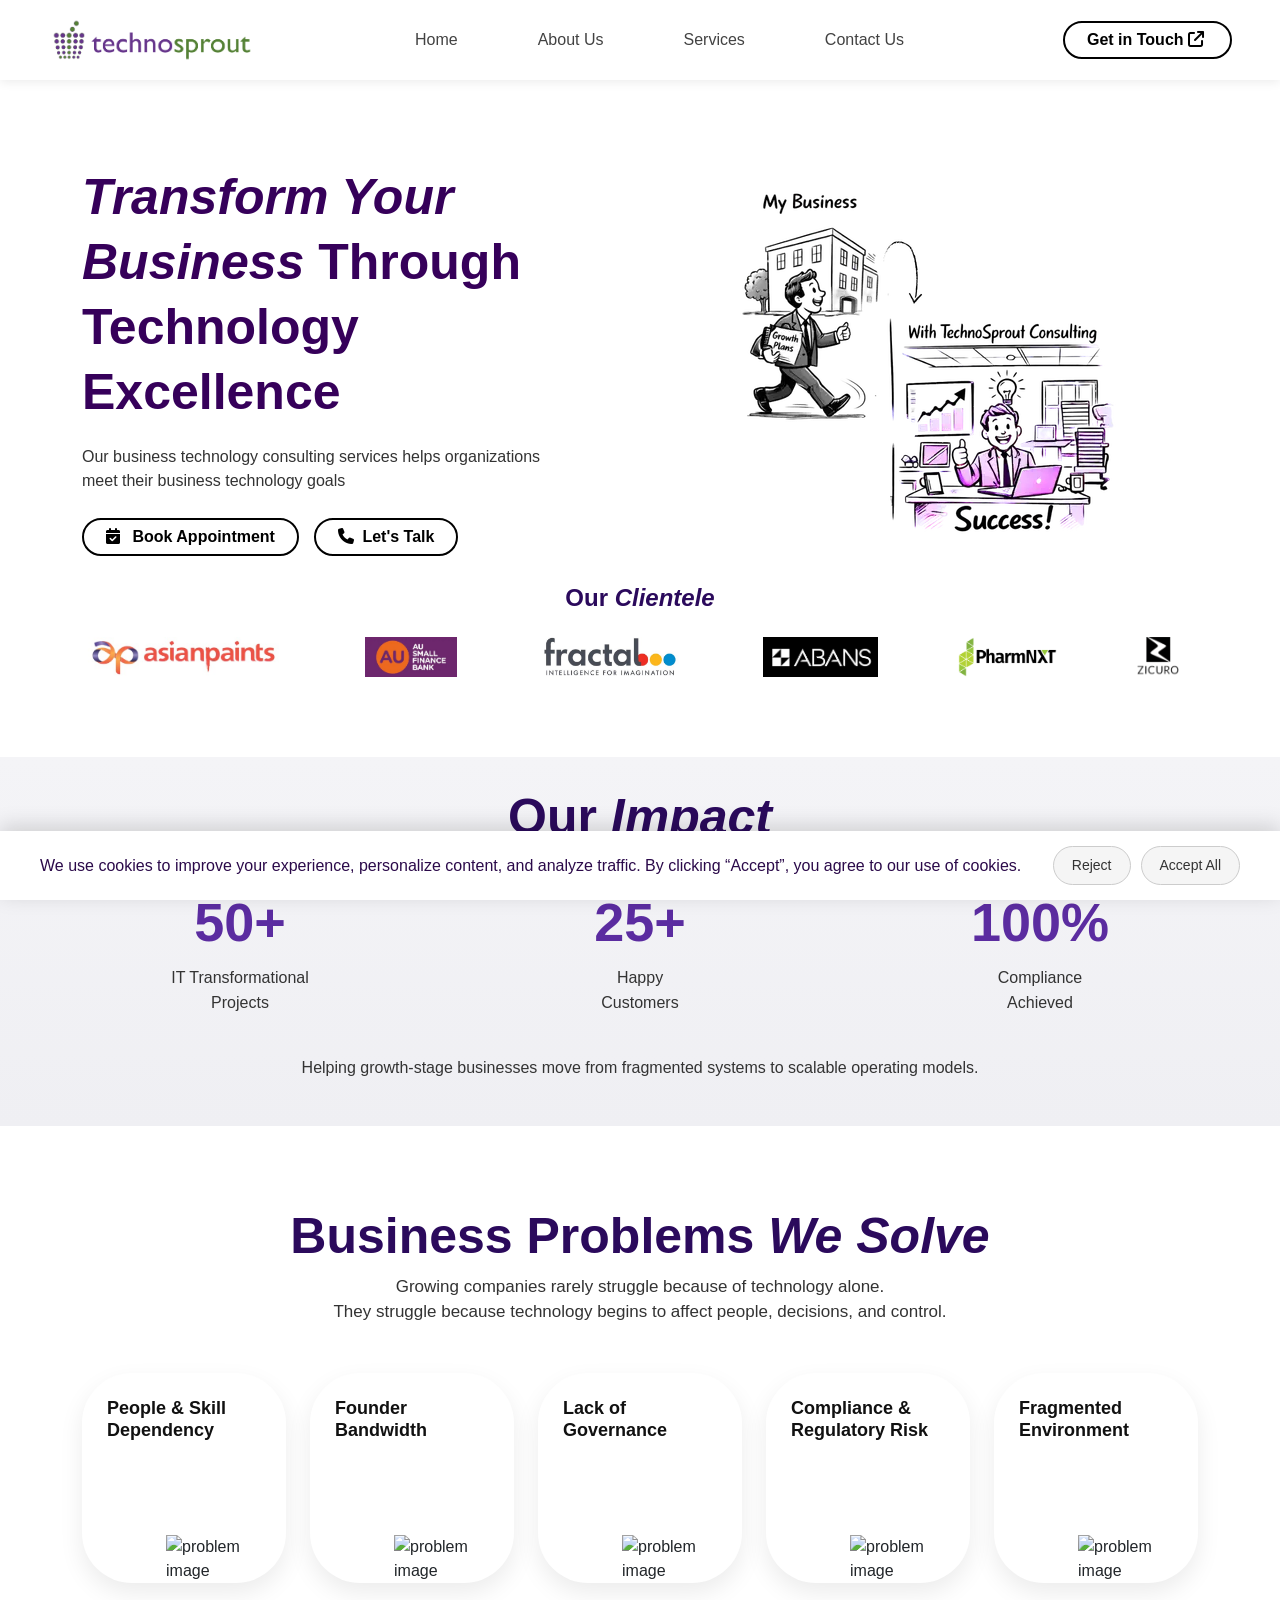
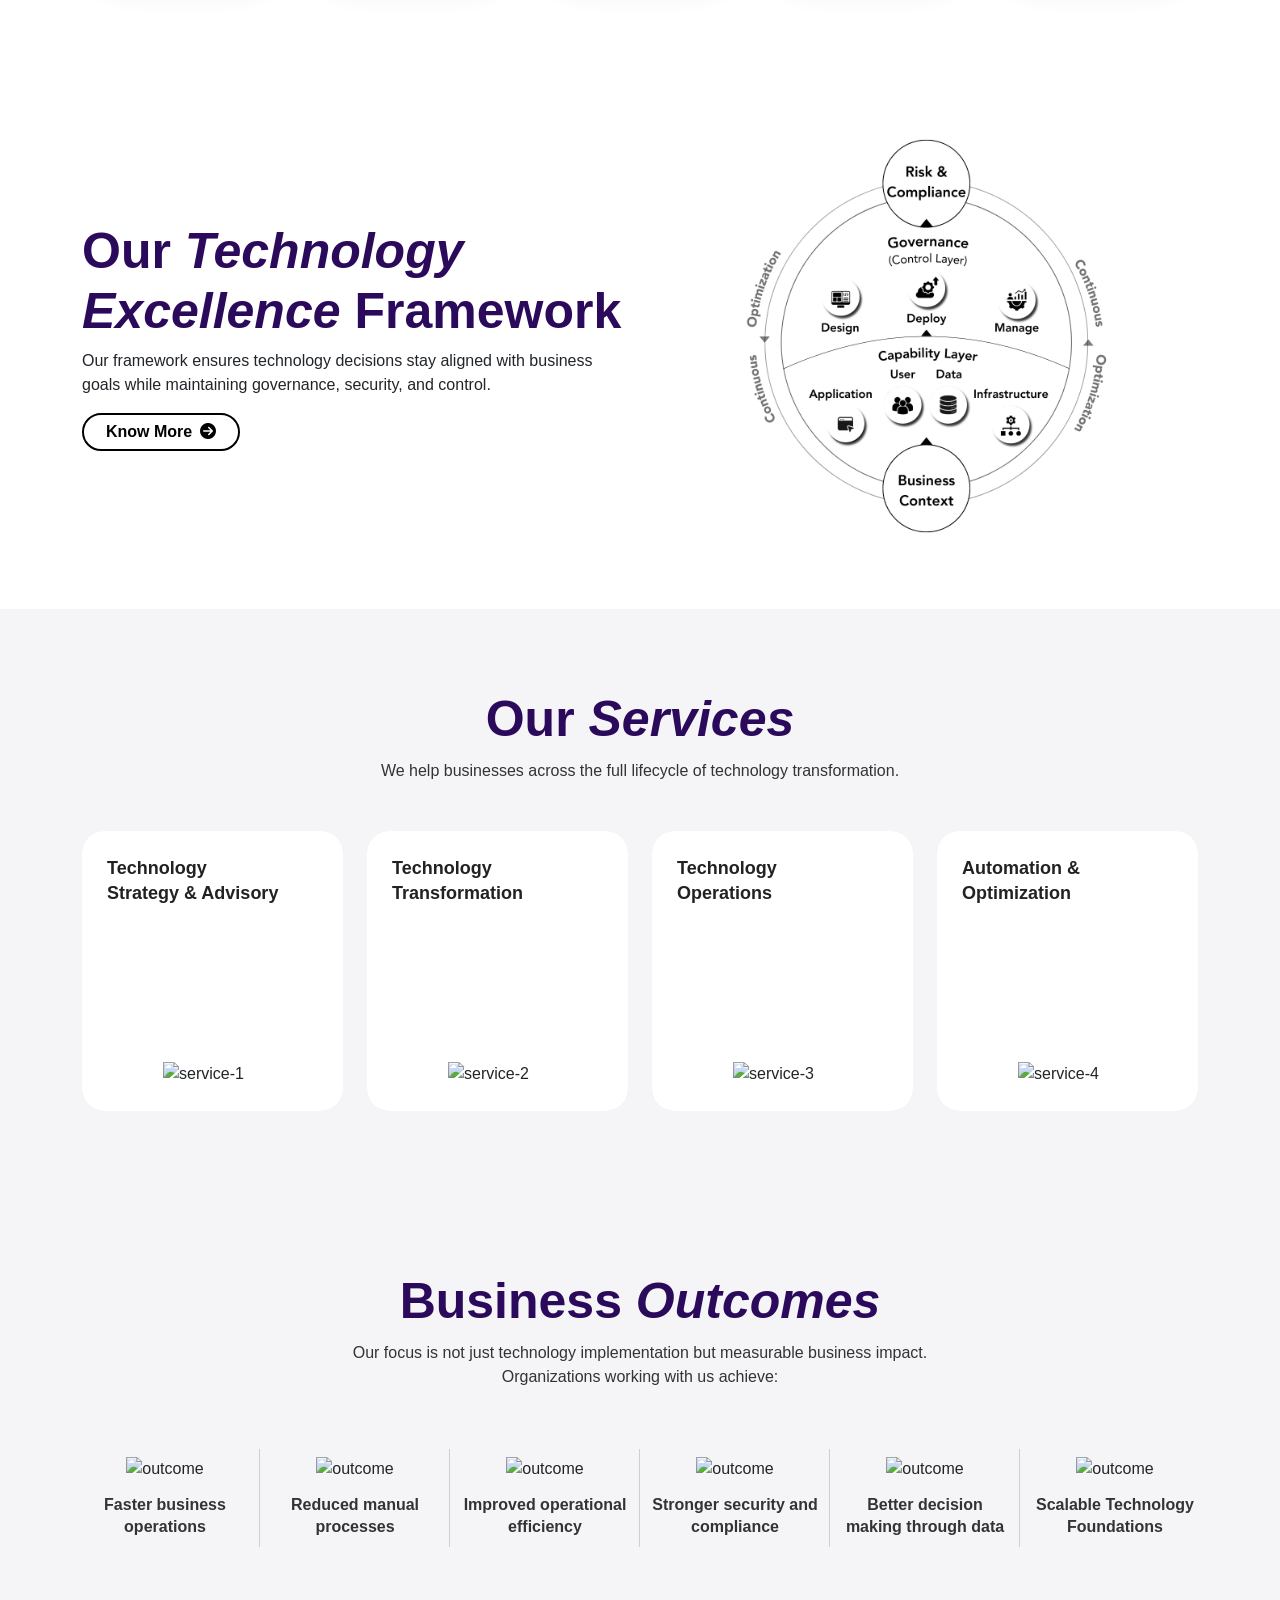
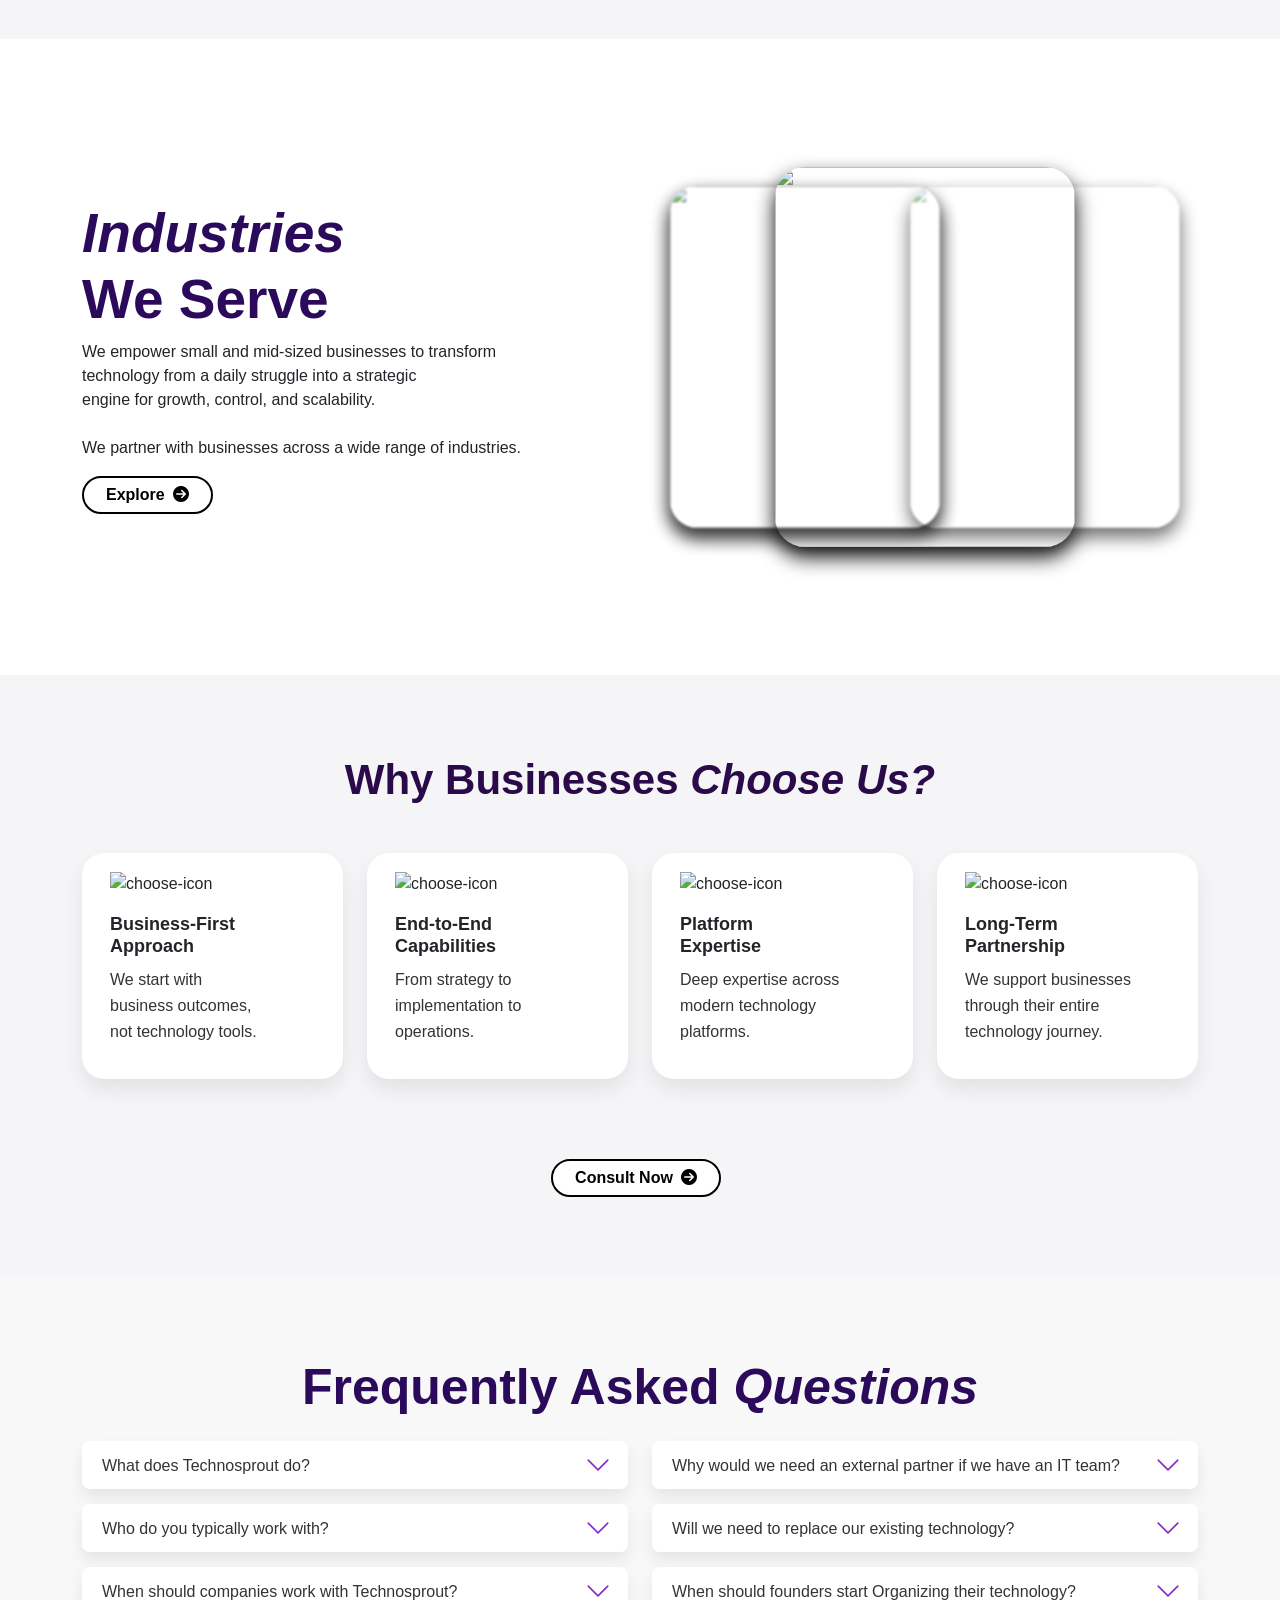
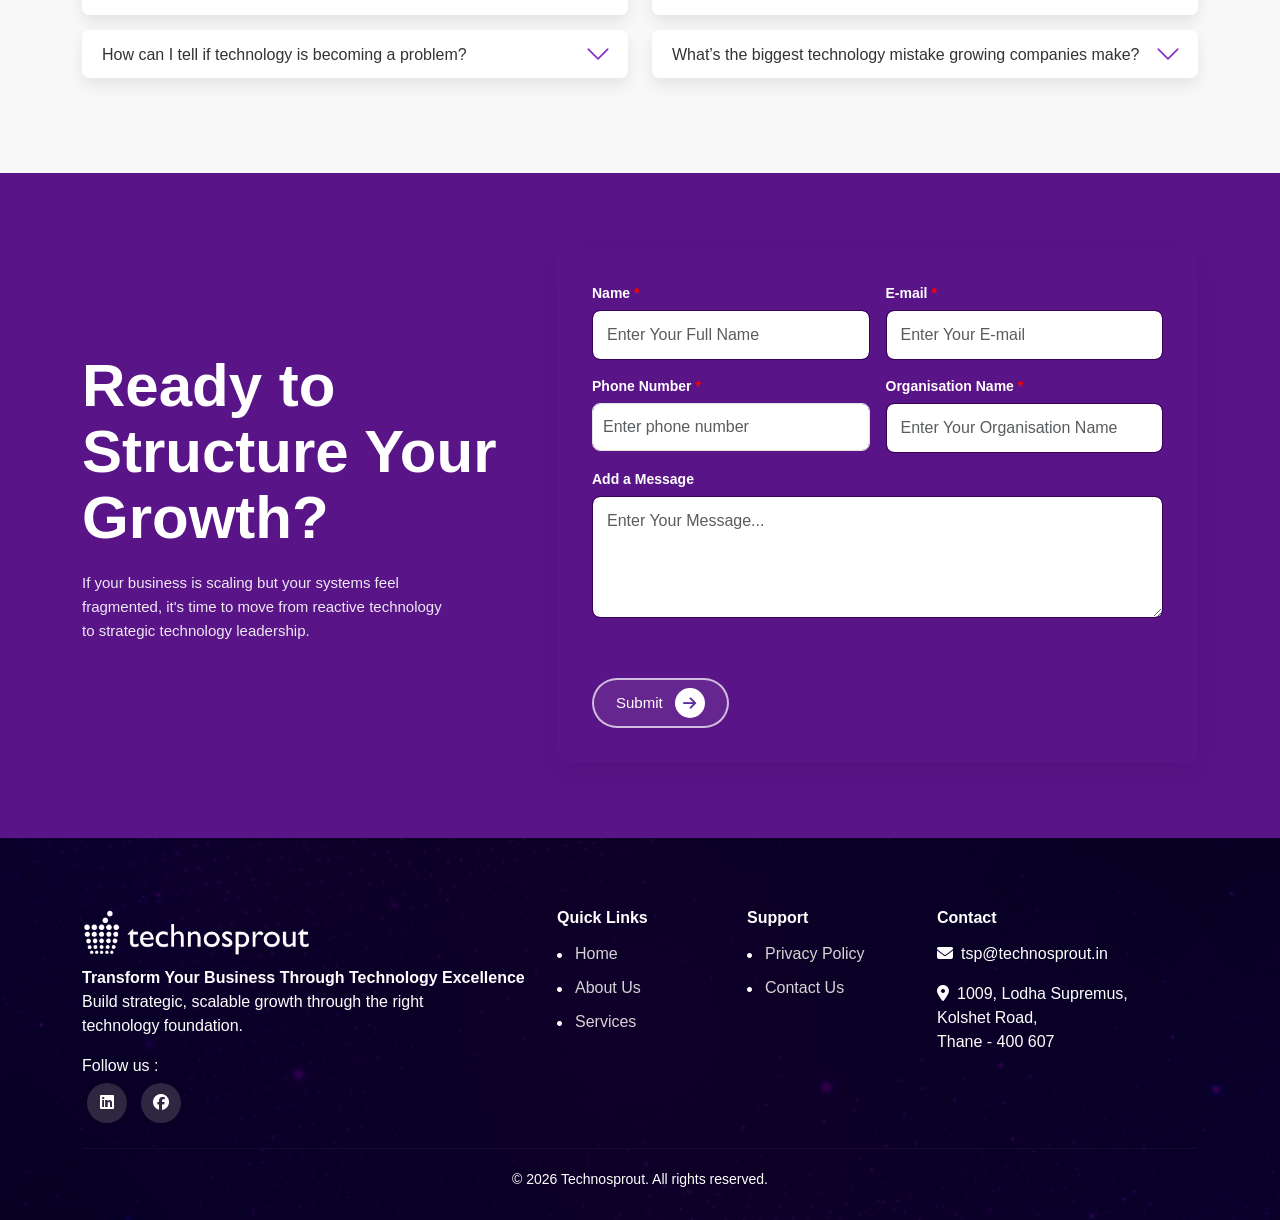
==== index.html @ 54417ca8 "d" ====
<!DOCTYPE html>
<html lang="en">

<head>

    <!-- Google tag (gtag.js) -->
    <script async src="https://www.googletagmanager.com/gtag/js?id=G-GJM404PWPZ"></script>
    <script>
        window.dataLayer = window.dataLayer || [];
        function gtag() { dataLayer.push(arguments); }
        gtag('js', new Date());

        gtag('config', 'G-GJM404PWPZ');
    </script>
    <meta charset="UTF-8">
    <meta name="viewport" content="width=device-width, initial-scale=1">

    <title>Technosprout Systems Pvt. Ltd. | Transforming Businesses with Strategic Technology & Governance</title>
    <meta name="description"
        content="Technosprout helps businesses transform through strategic technology consulting and IT governance frameworks, enabling smarter decisions and sustainable growth.">
    <script type="application/ld+json">
    {
      "@context": "https://schema.org",
      "@type": "Organization",
      "name": "Technosprout Systems Pvt. Ltd.",
      "url": "https://www.technosprout.in/",
      "logo": "https://www.technosprout.in/assets/logo-transparent.png",
      "description": "Technosprout helps businesses transform through strategic technology consulting and IT governance frameworks, enabling smarter decisions and sustainable growth.",
      "sameAs": [
        "https://www.facebook.com/technosproutspl",
        "https://www.linkedin.com/company/technosprout/"
      ]
    }
    </script>

    <link rel="shortcut icon" href="assets/favicon.png" type="image/x-icon">

    <!-- Bootstrap -->
    <link href="https://cdn.jsdelivr.net/npm/bootstrap@5.3.2/dist/css/bootstrap.min.css" rel="stylesheet">
    <link rel="stylesheet" href="https://cdn.jsdelivr.net/npm/bootstrap-icons@1.11.3/font/bootstrap-icons.css">
    <link rel="stylesheet" href="https://cdnjs.cloudflare.com/ajax/libs/font-awesome/6.5.0/css/all.min.css">
    <link href="https://fonts.cdnfonts.com/css/avenir" rel="stylesheet">
    <link rel="stylesheet" href="https://cdn.jsdelivr.net/npm/swiper@11/swiper-bundle.min.css" />
    <!-- Custom CSS -->
    <link rel="stylesheet" href="style.css">
    <link rel="stylesheet" href="https://cdn.jsdelivr.net/npm/intl-tel-input@19.5.6/build/css/intlTelInput.css">
    <link rel="canonical" href="https://www.technosprout.in/" />


</head>

<body>
    <!--<a href="tel:+9594415599" class="call-float">
            <i class="fa-solid fa-phone"></i>
        </a> -->

    <button id="scrollTopBtn">
        <i class="fa-solid fa-arrow-up"></i>
    </button>
    <!-- HEADER -->
    <header class="main-header">

        <nav class="navbar navbar-expand-lg">
            <div class="container-fluid px-lg-5 px-3 d-flex align-items-center justify-content-between">

                <!-- Left: Logo -->
                <a class="navbar-brand logo m-0" href="index.html">
                    <img src="assets/logo-transparent.png" alt="logo" class="logo-img">
                </a>

                <!-- Right Side (Mobile Controls) -->
                <div class="d-flex align-items-center gap-2">

                    <!-- Mobile Toggle -->
                    <button class="navbar-toggler p-1" type="button" data-bs-toggle="offcanvas"
                        data-bs-target="#mobileMenu">
                        <span class="navbar-toggler-icon"></span>
                    </button>

                </div>

                <!-- Desktop Menu -->
                <div class="collapse navbar-collapse">

                    <ul class="navbar-nav mx-auto">

                        <li class="nav-item">
                            <a class="nav-link" href="index.html">Home</a>
                        </li>

                        <li class="nav-item">
                            <a class="nav-link" href="about-us.html">About Us</a>
                        </li>

                        <!-- KEEP YOUR COMMENTED CODE AS IT IS -->

                        <li class="nav-item">
                            <a class="nav-link" href="services.html">Services</a>
                        </li>

                        <li class="nav-item">
                            <a class="nav-link" href="contact.html">Contact Us</a>
                        </li>

                    </ul>


                    <a class="btn btn-consult desktop-btn" href="contact.html">
                        Get in Touch <i class="fa-solid fa-arrow-up-right-from-square me-1"></i>
                    </a>

                </div>
            </div>
        </nav>

        


        <!-- MOBILE OFFCANVAS -->

        <div class="offcanvas offcanvas-end d-lg-none" tabindex="-1" id="mobileMenu">

            <div class="offcanvas-header">

                <a class="navbar-brand logo m-0" href="index.html">
                    <img src="assets/logo-transparent.png" alt="logo" class="logo-img">
                </a>

                <button type="button" class="btn-close" data-bs-dismiss="offcanvas"></button>

            </div>


            <div class="offcanvas-body">

                <ul class="mobile-menu">

                    <li>
                        <a href="index.html">Home</a>
                    </li>

                    <li>
                        <a href="about-us.html">About Us</a>
                    </li>

                    <!-- <li class="mobile-dropdown">

                        <button class="dropdown-btn">

                            <span class="menu-label">
                                Company
                                <i class="fa-solid fa-chevron-down arrow-icon"></i>
                            </span>

                        </button>

                        <ul class="dropdown-content">
                            <li><a href="about-us.html">About Us</a></li>
                            <li><a href="#">Careers</a></li>
                        </ul>

                    </li> -->

                    <li>
                        <a href="services.html">Services</a>
                    </li>

                    <!-- <li>
                        <a href="#">Capabilities</a>
                    </li> -->

                    <!-- <li>
                        <a href="#">Blogs</a>
                    </li> -->

                    <li>
                        <a href="contact.html">Contact</a>
                    </li>

                </ul>


                <div class="mobile-contact">

                    <p>
                        <strong>Address</strong><br>
                        1009, Lodha Supremus,<br>
                        Kolshet Road, Thane - 400 607
                    </p>

                    <p>
                        <strong>Email</strong><br>
                        <a href="mailto:tsp@technosprout.in" class="email-link">tsp@technosprout.in</a>
                    </p>

                    <!-- <p>
                        <strong>Phone</strong><br>
                        <a href="tel:+919594415599">+91 95944 15599</a>
                    </p> -->

                    <p>
                        <strong>Follow Us:</strong><br>

                    <div class="mobile-icon">
                        <a href="https://www.linkedin.com/company/technosprout/" target="_blank" class="linkedin">
                            <i class="fa-brands fa-linkedin"></i>
                        </a>

                        <a href="https://www.facebook.com/technosproutspl" target="_blank" class="facebook">
                            <i class="fa-brands fa-facebook"></i>
                        </a>
                    </div>
                    </p>



                </div>

            </div>

        </div>

    </header>

    <script>

        document.querySelectorAll(".dropdown-btn").forEach(button => {

            button.addEventListener("click", function () {

                const dropdown = this.nextElementSibling;

                dropdown.classList.toggle("show");

                this.classList.toggle("active");

            });

        });

    </script>




    <!-- HERO -->
    <section class="hero-section py-5">
        <div class="container">

            <div class="row align-items-center">

                <!-- LEFT CONTENT -->
                <div class="col-lg-6 col-md-12 hero-left">

                    <h1 class="hero-title">
                        <span><i> Transform Your <br>
                                Business</i> </span> Through<br>
                        Technology Excellence</i>
                    </h1>


                    <p class="hero-desc">
                        Our business technology consulting services helps
                        organizations meet their business technology goals
                    </p>

                    <div class="hero-buttons">

                        <button id="openMeetingBtn" class="btn btn-consult">
                            <i class="fa-solid fa-calendar-check me-2"></i> Book Appointment
                        </button>

                        <!-- POPUP -->
                        <div id="meetingPopup" class="popup-overlay">

                            <div class="popup-card">

                                <!-- CLOSE -->
                                <span class="popup-close" id="closeMeetingPopup">&times;</span>

                                <div class="popup-flex">

                                    <!-- LEFT -->
                                    <div class="popup-left">
                                        <h2>Let's Connect</h2>
                                        </br>
                                        <p style="font-size: 18px;">We help you grow faster with smart solutions.</p>
                                    </div>

                                    <!-- RIGHT -->
                                    <div class="popup-right">

                                        <form id="popupForm">

                                            <div class="row">

                                                <div class="form-group col-md-6 mb-3">
                                                    <input type="text" name="firstname"
                                                        placeholder="Enter Your Full Name *" class="form-control">
                                                    <small class="error-msg"></small>
                                                </div>

                                                <div class="form-group col-md-6 mb-3">
                                                    <input type="email" name="email" placeholder="Email *"
                                                        class="form-control">
                                                    <small class="error-msg"></small>
                                                </div>

                                                <div class="form-group col-md-6 mb-3">
                                                    <input type="tel" name="phone" placeholder="Phone *"
                                                        class="form-control">
                                                    <small class="error-msg"></small>
                                                </div>

                                                <div class="form-group col-md-6 mb-3">
                                                    <input type="text" name="company" placeholder="Organisation Name *"
                                                        class="form-control">
                                                    <small class="error-msg"></small>
                                                </div>

                                                <div class="form-group col-12">
                                                    <textarea name="message" placeholder="Message"
                                                        class="form-control"></textarea>
                                                    <small class="error-msg"></small>
                                                </div>

                                                <div class="col-12 d-flex justify-content-center">
                                                    <div class="g-recaptcha"
                                                        data-sitekey="6Lfu3J0sAAAAAKiT70YdGDKPXOURJGjA1WDty2-y"></div>
                                                    <div class="form-error" id="captchaError" style="display:none;">
                                                        Please verify captcha
                                                    </div>
                                                </div>

                                                <div class="col-12 mt-3">
                                                    <button type="submit" class="btn btn-consult w-40"
                                                        style="display:block; margin:0 auto; text-align:center;">

                                                        Submit
                                                        <span class="service-icon ms-2">
                                                            <i class="fa-solid fa-circle-arrow-right"></i>
                                                        </span>

                                                    </button>
                                                </div>

                                            </div>

                                        </form>

                                        <script>
                                            document.getElementById("contactForm").addEventListener("submit", function (e) {

                                                let captcha = grecaptcha.getResponse();

                                                if (captcha.length === 0) {
                                                    e.preventDefault();
                                                    document.getElementById("captchaError").style.display = "block";
                                                }
                                            });
                                        </script>

                                    </div>

                                </div>

                            </div>

                        </div>

                        <style>
                            .error-msg {
                                color: red;
                                font-size: 12px;
                                display: block;
                                margin-top: 5px;
                            }

                            input.error,
                            textarea.error {
                                border-color: red;
                            }

                            .popup-overlay {
                                position: fixed;
                                top: 0;
                                left: 0;
                                width: 100%;
                                height: 100%;
                                background: rgba(0, 0, 0, 0.6);
                                display: none;
                                align-items: center;
                                justify-content: center;
                                z-index: 9999;
                            }

                            .popup-card {
                                width: 90%;
                                max-width: 900px;
                                background: #fff;
                                border-radius: 16px;
                                overflow: hidden;
                                display: flex;
                                position: relative;
                                animation: popupFade 0.3s ease;
                            }

                            @keyframes popupFade {
                                from {
                                    transform: scale(0.9);
                                    opacity: 0;
                                }

                                to {
                                    transform: scale(1);
                                    opacity: 1;
                                }
                            }

                            .popup-close {
                                position: absolute;
                                top: 10px;
                                right: 15px;
                                font-size: 22px;
                                cursor: pointer;
                                color: #ddd;
                                transition: all 0.3s ease;
                            }

                            .popup-close:hover {
                                color: #ff4d4d;
                                /* change to your preferred color */
                                transform: scale(1.2);
                                /* optional zoom effect */
                            }

                            .popup-flex {
                                display: flex;
                                width: 100%;
                            }

                            /* LEFT */
                            .popup-left {
                                width: 40%;
                                background: linear-gradient(135deg, #591486, #200e42);
                                color: #fff;
                                padding: 40px;
                            }

                            .popup-left h2 {
                                font-size: 60px;
                                margin-bottom: 10px;
                                font-weight: 800;
                            }

                            /* RIGHT */
                            .popup-right {
                                width: auto;
                                padding: 60px;
                            }

                            .form-group {
                                margin-bottom: 15px;
                            }

                            .form-group input,
                            .form-group textarea {
                                width: 100%;
                                padding: 12px !important;
                                border: 1px solid #ddd;
                                border-radius: 8px;
                                outline: none;
                            }

                            .form-group input:focus,
                            .form-group textarea:focus {
                                border-color: #0d6efd;
                            }

                            .submit-btn {
                                width: auto;
                                padding: 12px;
                                border: none;
                                background: #0d6efd;
                                color: #fff;
                                border-radius: 8px;
                                font-weight: 600;
                            }

                            /* MOBILE */
                            @media(max-width:768px) {
                                .popup-flex {
                                    flex-direction: column;
                                }

                                .popup-left,
                                .popup-right {
                                    width: 100%;
                                }
                            }

                            @media(max-width: 768px) {
                                .popup-overlay {
                                    padding: 10px;
                                    /* Prevents card from touching screen edges */
                                    align-items: flex-start;
                                    /* Better for long forms to allow scrolling */
                                    overflow-y: auto;
                                }

                                .popup-card {
                                    flex-direction: column;
                                    width: 100%;
                                    max-height: 95vh;
                                    /* Prevents card from being taller than screen */
                                    overflow-y: auto;
                                    /* Allows the form itself to scroll if needed */
                                }

                                .popup-flex {
                                    flex-direction: column;
                                }

                                .popup-left {
                                    width: 100%;
                                    padding: 30px 20px;
                                    text-align: center;
                                }

                                .popup-left h2 {
                                    font-size: 28px;
                                    /* Smaller font for mobile */
                                }

                                .popup-right {
                                    width: 100%;
                                    padding: 20px;
                                }

                                /* Adjust button width for mobile */
                                .popup-right .btn-consult {
                                    width: 100% !important;
                                }
                            }
                        </style>

                        <script>
                            const popup = document.getElementById("meetingPopup");

                            /* OPEN POPUP */
                            document.getElementById("openMeetingBtn").onclick = () => {
                                popup.style.display = "flex";
                                document.body.style.overflow = "hidden"; // ✅ disable scroll
                            };

                            /* CLOSE POPUP (X BUTTON) */
                            document.getElementById("closeMeetingPopup").onclick = () => {
                                closePopup();
                            };

                            /* CLOSE ON OUTSIDE CLICK */
                            window.onclick = (e) => {
                                if (e.target === popup) {
                                    closePopup();
                                }
                            };

                            /* COMMON CLOSE FUNCTION */
                            function closePopup() {
                                popup.style.display = "none";
                                document.body.style.overflow = ""; // ✅ restore scroll
                            }

                            /* VALIDATION FUNCTION */
                            function validatePopupForm(form) {

                                let isValid = true;
                                const emailPattern = /^[^\s@]+@[^\s@]+\.[^\s@]+$/;

                                const fields = form.querySelectorAll("input, textarea");

                                fields.forEach(field => {
                                    const errorEl = field.nextElementSibling;
                                    field.classList.remove("error");
                                    errorEl.textContent = "";
                                });

                                // Name
                                if (!form.firstname.value.trim()) {
                                    showError(form.firstname, "Enter your full name");
                                    isValid = false;
                                }

                                // Email
                                if (!emailPattern.test(form.email.value.trim())) {
                                    showError(form.email, "Enter valid email");
                                    isValid = false;
                                }

                                // Phone
                                if (!form.phone.value.trim()) {
                                    showError(form.phone, "Enter phone number");
                                    isValid = false;
                                }

                                // Company
                                if (!form.company.value.trim()) {
                                    showError(form.company, "Enter company name");
                                    isValid = false;
                                }

                                return isValid;
                            }

                            /* SHOW ERROR */
                            function showError(input, message) {
                                input.classList.add("error");
                                input.nextElementSibling.textContent = message;
                            }

                            /* SUBMIT */
                            document.getElementById("popupForm").addEventListener("submit", function (e) {

                                e.preventDefault();
                                const form = this;

                                if (!validatePopupForm(form)) return;

                                const data = {
                                    submittedAt: Date.now(),
                                    fields: [
                                        { name: "firstname", value: form.firstname.value },
                                        { name: "email", value: form.email.value },
                                        { name: "phone", value: form.phone.value },
                                        { name: "company", value: form.company.value },
                                        { name: "message", value: form.message.value }
                                    ],
                                    context: {
                                        pageUri: window.location.href,
                                        pageName: document.title
                                    }
                                };

                                fetch("https://api.hsforms.com/submissions/v3/integration/submit/8043110/d5a0a680-72fb-4ba3-a9f3-f274216f0f2d", {
                                    method: "POST",
                                    headers: { "Content-Type": "application/json" },
                                    body: JSON.stringify(data)
                                })
                                    .then(res => res.json())
                                    .then(response => {
                                        if (response.status === "error") {
                                            alert("Submission failed");
                                        } else {
                                            form.reset();
                                            closePopup(); // ✅ use same function
                                            window.location.href = "thankyou.html";
                                        }
                                    })
                                    .catch(() => alert("Submission failed"));

                            });
                        </script>

                        <a href="contact.html" class="btn btn-consult">
                            <i class="fa-solid fa-phone me-1"></i> Let's Talk
                        </a>

                    </div>

                </div>


                <!-- RIGHT IMAGE -->
                <div class="col-lg-6 col-md-12 text-center mt-4 mt-lg-0">

                    <img src="assets/banner.webp" class="img-fluid hero-image">

                </div>

            </div>


            <!-- <hr class="line"> -->


            <!-- COMPANY LOGO SLIDER -->

            <div class="logo-slider">
                <h4 class="approach-title text-center mb-4 fs-4 mt-4">Our <span>Clientele</span></h4>
                <div class="logo-track">

                    <img src="assets/clients/asian-paints.jpg">
                    <img src="assets/clients/au-small-finance.jpg">
                    <img src="assets/clients/frractal-logo.jpg">
                    <img src="assets/clients/abans.jpg">
                    <img src="assets/clients/pharmnxt.png">
                    <img src="assets/clients/zicuro.png">


                    <!-- duplicate for smooth loop -->

                    <img src="assets/clients/asian-paints.jpg">
                    <img src="assets/clients/au-small-finance.jpg">
                    <img src="assets/clients/frractal-logo.jpg">
                    <img src="assets/clients/abans.jpg">
                    <img src="assets/clients/pharmnxt.png">
                    <img src="assets/clients/zicuro.png">


                </div>

            </div>

        </div>
    </section>


    <!-- Our Impact -->
    <section class="impact-section">

        <h2 class="approach-title mb-5">
            Our <span>Impact</span>
        </h2>

        <div class="impact-stats">

            <div class="impact-item">
                <h3 class="counter animate-counter" data-start="0" data-target="50" data-symbol="+">
                    0<span>+</span>
                </h3>
                <p>IT Transformational<br>Projects</p>
            </div>

            <div class="impact-item">
                <h3 class="counter animate-counter" data-start="0" data-target="25" data-symbol="+">
                    0<span>+</span>
                </h3>
                <p>Happy<br>Customers</p>
            </div>

            <div class="impact-item">
                <h3 class="counter animate-counter" data-start="0" data-target="100" data-symbol="%">
                    0<span style="font-size: 10px;">%</span>
                </h3>
                <p>Compliance<br>Achieved</p>
            </div>

        </div>

        <div class="impact-text text-center">
            <p>
                Helping growth-stage businesses move from
                fragmented systems to scalable operating models.
            </p>
        </div>

    </section>
    <!-- business problems section -->
    <section class="problems-section py-5">
        <div class="container">

            <!-- Title -->
            <div class="text-center mb-5">
                <h2 class="approach-title">
                    Business Problems <span>We Solve</span>
                </h2>
                <p class="problems-subtitle">
                    Growing companies rarely struggle because of technology alone.<br>
                    They struggle because technology begins to affect people, decisions, and control.
                </p>
            </div>

            <!-- Cards -->
            <div class="row justify-content-center g-4">

                <div class="col-lg col-md-4 col-6">
                    <div class="problem-card">
                        <h5>People & Skill<br>Dependency</h5>
                        <img src="assets/problem-1.png" class="problem-img img-fluid" alt="problem image">
                    </div>
                </div>

                <div class="col-lg col-md-4 col-6">
                    <div class="problem-card">
                        <h5>Founder<br>Bandwidth</h5>
                        <img src="assets/problem-2.png" class="problem-img img-fluid" alt="problem image">
                    </div>
                </div>

                <div class="col-lg col-md-4 col-6">
                    <div class="problem-card">
                        <h5>Lack of<br>Governance</h5>
                        <img src="assets/problem-3.png" class="problem-img img-fluid" alt="problem image">
                    </div>
                </div>

                <div class="col-lg col-md-4 col-6">
                    <div class="problem-card">
                        <h5>Compliance &<br>Regulatory Risk</h5>
                        <img src="assets/problem-4.png" class="problem-img img-fluid" alt="problem image">
                    </div>
                </div>

                <div class="col-lg col-md-4 col-6 last-card">
                    <div class="problem-card">
                        <h5 class="last-card-title">Fragmented Environment</h5>
                        <img src="assets/problem-5.png" class="problem-img last-card-img img-fluid" alt="problem image">
                    </div>
                </div>

            </div>

        </div>
    </section>


    <section class="approach-section">
        <div class="container">

            <div class="row align-items-center">

                <!-- LEFT CONTENT -->
                <div class="col-lg-6 content-side">

                    <h2 class="approach-title">
                        Our <span>Technology <br>Excellence</span> Framework
                    </h2>

                    <p class="approach-desc">
                        Our framework ensures technology decisions stay aligned with business goals while maintaining
                        governance, security, and control.
                    </p>

                    <a href="services.html" class="btn-consult d-inline-flex align-items-center me-2">
                        Know More
                        <span class="service-icon ms-2"> <i class="fa-solid fa-circle-arrow-right"></i>
                        </span>
                    </a>

                </div>


                <!-- RIGHT ORBIT -->
                <div class="col-lg-6 text-center">
                    <div class="framework-image">
                        <img src="assets/img.png" class="img-fluid" alt="framework">
                    </div>

                </div>

            </div>
        </div>
    </section>



    <!-- our services section -->
    <section class="services-section py-5">
        <div class="container">

            <!-- Title -->
            <div class="text-center mb-5">
                <h2 class="approach-title">
                    Our <span>Services</span>
                </h2>
                <p class="services-subtitle">
                    We help businesses across the full lifecycle of technology transformation.
                </p>
            </div>

            <div class="row g-4 justify-content-center">

                <!-- Card 1 -->
                <div class="col-6 col-md-6 col-lg-3">
                    <div class="service-card-box">

                        <div class="service-card-default">
                            <h5>Technology <br> Strategy & Advisory</h5>
                            <img src="assets/service-1.png" alt="service-1">
                        </div>

                        <div class="service-card-hover" style="justify-content: center;">
                            <p>Designing and implementing modern technology platforms.</p>
                            <!-- <a href="services.html" class="service-btn">
                                Know More
                                <span class="service-icon">
                                    <i class="fa-solid fa-arrow-right"></i>
                                </span>
                            </a> -->
                        </div>

                    </div>
                </div>

                <!-- Card 2 -->
                <div class="col-6 col-md-6 col-lg-3">
                    <div class="service-card-box">

                        <div class="service-card-default">
                            <h5>Technology <br> Transformation</h5>
                            </br>
                            <img src="assets/service-2.png" alt="service-2">
                        </div>

                        <div class="service-card-hover" style="justify-content: center;">
                            <p>Deploy scalable platforms that power modern business.</p>
                            <!-- <a href="services.html" class="service-btn">
                                Know More
                                <span class="service-icon">
                                    <i class="fa-solid fa-arrow-right"></i>
                                </span>
                            </a> -->
                        </div>

                    </div>
                </div>

                <!-- Card 3 -->
                <div class="col-6 col-md-6 col-lg-3">
                    <div class="service-card-box">

                        <div class="service-card-default">
                            <h5>Technology <br> Operations</h5>
                            </br>
                            <img src="assets/service-3.png" alt="service-3">
                        </div>

                        <div class="service-card-hover" style="justify-content: center;">
                            <p>Operate and optimize systems for reliability and growth.</p>
                            <!-- <a href="services.html" class="service-btn">
                                Know More
                                <span class="service-icon">
                                    <i class="fa-solid fa-arrow-right"></i>
                                </span>
                            </a> -->
                        </div>

                    </div>
                </div>

                <!-- Card 4 -->
                <div class="col-6 col-md-6 col-lg-3">
                    <div class="service-card-box">

                        <div class="service-card-default">
                            <h5>Automation & <br> Optimization</h5>
                            </br>
                            <img src="assets/service-4.png" alt="service-4">
                        </div>

                        <div class="service-card-hover" style="justify-content: center;">
                            <p>Automate workflows and improve operational efficiency.</p>
                            <!-- <a href="services.html" class="service-btn">
                                Know More
                                <span class="service-icon">
                                    <i class="fa-solid fa-arrow-right"></i>
                                </span>
                            </a> -->
                        </div>

                    </div>
                </div>

            </div>
        </div>
    </section>


    <!-- business outcomes section -->
    <section class="benefits-section py-5">
        <div class="container">
            <!-- <div class="col-lg-7">

                <h2 class="approach-title">
                    Business <span>Outcomes</span> </br>
                    We Deliver
                </h2>

                <p class="approach-desc">
                    Our focus is not just technology implementation
                    but measurable business impact.
                    Organizations working with us achieve:
                </p>
            </div> -->

            <div class="text-center">
                <h2 class="approach-title">
                    Business <span>Outcomes</span> </br>

                </h2>
                <p class="services-subtitle">
                    Our focus is not just technology implementation
                    but measurable business impact. </br>
                    Organizations working with us achieve:
                </p>
            </div>



            <div class="row benefits-row text-center mt-4 g-4">

                <!-- Item 1 -->
                <div class="col-lg col-md-4 col-6 benefit-item">
                    <img src="assets/outcome.png" alt="outcome">
                    <h6>Faster business </br> operations</h6>
                </div>

                <!-- Item 2 -->
                <div class="col-lg col-md-4 col-6 benefit-item">
                    <img src="assets/outcome-2.png" alt="outcome">
                    <h6>Reduced manual processes</h6>
                </div>

                <!-- Item 3 -->
                <div class="col-lg col-md-4 col-6 benefit-item">
                    <img src="assets/outcome-3.png" alt="outcome">
                    <h6>Improved operational efficiency</h6>
                </div>

                <!-- Item 4 -->
                <div class="col-lg col-md-6 col-6 benefit-item">
                    <img src="assets/outcome-4.png" alt="outcome">
                    <h6>Stronger security and compliance</h6>
                </div>

                <!-- Item 5 -->
                <div class="col-lg col-md-6 col-6 benefit-item">
                    <img src="assets/outcome-5.png" alt="outcome">
                    <h6>Better decision making through data</h6>
                </div>

                <!-- Item 6 -->
                <div class="col-lg col-md-6 col-6 benefit-item">
                    <img src="assets/outcome_6.png" alt="outcome">
                    <h6>Scalable Technology Foundations</h6>
                </div>

            </div>

        </div>
    </section>



    <!-- Industries We Serve -->

    <section class="business-section" style="padding-top: 8rem; padding-bottom: 8rem;">
        <div class="container">
            <div class="row align-items-center">

                <!-- LEFT CONTENT -->
                <div class="col-lg-7">

                    <h2 class="approach-title" style="font-size: 55px;">
                        <span>Industries</span> </br>
                        We Serve
                    </h2>
                    <p class="approach-desc" style="font-size: 16px;">
                        We empower small and mid-sized businesses to
                        transform </br>technology from a daily struggle into a

                        strategic </br>engine for growth, control, and scalability.
                        </br>
                        </br>
                        We partner with businesses across a wide range of industries.
                    </p>

                    <a href="services.html" class="btn-consult d-inline-flex align-items-center me-2">
                        Explore
                        <span class="service-icon ms-2"> <i class="fa-solid fa-circle-arrow-right"></i>
                        </span>
                    </a>
                </div>


                <!-- RIGHT SLIDER -->
                <div class="col-lg-4">

                    <div class="slider-wrapper">

                        <div class="card-stack">

                            <div class="industry-card active">
                                <img src="assets/industry1.png">
                                <!-- <h3>Service Based<br>Businesses</h3> -->
                            </div>

                            <div class="industry-card next">
                                <img src="assets/industry2.png">
                                <!-- <h3>Logistics & Supply</h3> -->
                            </div>

                            <div class="industry-card prev">
                                <img src="assets/industry3.png">
                                <!-- <h3>Retail</h3> -->
                            </div>

                            <div class="industry-card prev">
                                <img src="assets/industry4.png">
                                <!-- <h3>Retail</h3> -->
                            </div>

                        </div>

                    </div>

                    <!-- <p class="industry-title">Industries We Serve</p> -->

                </div>

            </div>
        </div>
    </section>




    <!-- why business choose us section -->

    <section class="choose-section py-5">
        <div class="container">

            <!-- Title -->
            <div class="text-center mb-5">
                <h2 class="choose-title">
                    Why Businesses <span>Choose Us?</span>
                </h2>
            </div>

            <!-- Cards -->
            <div class="row g-4 justify-content-center">

                <div class="col-6 col-md-6 col-lg-3">
                    <div class="choose-card">

                        <img src="assets/cooperation.png" class="choose-icon" alt="choose-icon">

                        <h5>Business-First </br> Approach</h5>

                        <p>
                            We start with </br> business outcomes, </br> not technology tools.
                        </p>

                    </div>
                </div>

                <div class="col-6 col-md-6 col-lg-3">
                    <div class="choose-card">

                        <img src="assets/logical-thinking.png" class="choose-icon" alt="choose-icon">

                        <h5>End-to-End </br>Capabilities</h5>

                        <p>
                            From strategy to </br> implementation to </br>operations.
                        </p>

                    </div>
                </div>

                <div class="col-6 col-md-6 col-lg-3">
                    <div class="choose-card">

                        <img src="assets/platform.png" class="choose-icon" alt="choose-icon">

                        <h5>Platform</br> Expertise</h5>

                        <p>
                            Deep expertise across </br>modern technology</br> platforms.
                        </p>

                    </div>
                </div>

                <div class="col-6 col-md-6 col-lg-3">
                    <div class="choose-card">

                        <img src="assets/business-partnership.png" class="choose-icon" alt="choose-icon">

                        <h5>Long-Term</br> Partnership</h5>

                        <p>
                            We support businesses</br> through their entire</br> technology journey.
                        </p>

                    </div>
                </div>

            </div>

            <!-- Button -->
            <div class="text-center mt-5">
                <a href="services.html" class="btn-consult d-inline-flex align-items-center me-2">
                    Consult Now
                    <span class="service-icon ms-2"> <i class="fa-solid fa-circle-arrow-right"></i>
                    </span>
                </a>
            </div>

        </div>
    </section>



    <!-- FAQ Section -->

    <section class="faq-section py-5">
        <div class="container">

            <!-- Title -->
            <div class="text-center mb-4">
                <h2 class="approach-title">
                    Frequently Asked <span>Questions</span>
                </h2>
            </div>

            <div class="row">

                <!-- LEFT COLUMN -->
                <div class="col-lg-6">
                    <div class="accordion custom-faq" id="faqLeft">

                        <!-- Q1 -->
                        <div class="accordion-item faq-card">
                            <h2 class="accordion-header">
                                <button class="accordion-button collapsed faq-btn" type="button"
                                    data-bs-toggle="collapse" data-bs-target="#faq1">
                                    What does Technosprout do?
                                </button>
                            </h2>

                            <div id="faq1" class="accordion-collapse collapse" data-bs-parent="#faqLeft">
                                <div class="accordion-body">
                                    Technosprout helps organizations design, deploy, and manage strategic technology
                                    environments. </br>
                                    We work with businesses to modernize platforms, improve security, establish
                                    governance, and ensure technology systems support long-term growth.
                                </div>
                            </div>
                        </div>

                        <!-- Q2 -->
                        <div class="accordion-item faq-card">
                            <h2 class="accordion-header">
                                <button class="accordion-button collapsed faq-btn" type="button"
                                    data-bs-toggle="collapse" data-bs-target="#faq2">
                                    Who do you typically work with?
                                </button>
                            </h2>

                            <div id="faq2" class="accordion-collapse collapse" data-bs-parent="#faqLeft">
                                <div class="accordion-body">
                                    <p><b>We work with:</b></p>
                                    <ul class="faq-points">
                                        <li>Founders and business owners</li>
                                        <li>Growing companies scaling their technology environments</li>
                                        <li>Enterprises modernizing legacy systems</li>
                                        <li>Organizations looking to strengthen security, governance, and operational
                                            efficiency</li>
                                    </ul>
                                </div>
                            </div>
                        </div>

                        <!-- Q3 -->
                        <div class="accordion-item faq-card">
                            <h2 class="accordion-header">
                                <button class="accordion-button collapsed faq-btn" type="button"
                                    data-bs-toggle="collapse" data-bs-target="#faq3">
                                    When should companies work with Technosprout?
                                </button>
                            </h2>

                            <div id="faq3" class="accordion-collapse collapse" data-bs-parent="#faqLeft">
                                <div class="accordion-body">
                                    <p><b>Organizations typically engage with us when:</b></p>
                                    <ul class="faq-points">
                                        <li>Technology systems are becoming difficult to manage</li>
                                        <li>Multiple tools and platforms are not working together effectively</li>
                                        <li>Security and compliance requirements are increasing</li>
                                        <li>The business is scaling and needs stronger technology foundations</li>
                                    </ul>
                                </div>
                            </div>
                        </div>

                        <!-- Q4 -->
                        <div class="accordion-item faq-card">
                            <h2 class="accordion-header">
                                <button class="accordion-button collapsed faq-btn" type="button"
                                    data-bs-toggle="collapse" data-bs-target="#faq4">
                                    How can I tell if technology is becoming a problem?
                                </button>
                            </h2>

                            <div id="faq4" class="accordion-collapse collapse" data-bs-parent="#faqLeft">
                                <div class="accordion-body">
                                    <p><b>A few early signs include:</b></p>
                                    <ul class="faq-points">
                                        <li>Teams using too many disconnected tools without any business justification
                                        </li>
                                        <li>Important business data scattered across systems without any visibility</li>
                                        <li>Increasing operational complexity as the company grows</li>
                                        <li>Security, access, or compliance concerns</li>
                                        <li>Technology decisions being made reactively instead of strategically</li>
                                    </ul>
                                    <p>If any of these sound familiar, it usually means the technology environment needs
                                        better structure and governance.</p>
                                </div>
                            </div>
                        </div>

                    </div>
                </div>


                <!-- RIGHT COLUMN -->
                <div class="col-lg-6">
                    <div class="accordion custom-faq" id="faqRight">

                        <!-- Q5 -->
                        <div class="accordion-item faq-card">
                            <h2 class="accordion-header">
                                <button class="accordion-button collapsed faq-btn" type="button"
                                    data-bs-toggle="collapse" data-bs-target="#faq5">
                                    Why would we need an external partner if we have an IT team?
                                </button>
                            </h2>

                            <div id="faq5" class="accordion-collapse collapse" data-bs-parent="#faqRight">
                                <div class="accordion-body">
                                    <ul class="faq-points">
                                        <li>Internal teams are often focused on maintaining systems and supporting
                                            day-to-day operations</li>
                                        <li>An external partner brings a broader architectural and governance
                                            perspective, backed by a large pool of experts across strategic and
                                            operational technology domains and deep cross-industry experience</li>
                                        <li>This ensures technology decisions align with long-term business goals,
                                            scalability, and security</li>
                                        <li>We work alongside internal teams to strengthen and future-proof the overall
                                            technology foundation</li>
                                    </ul>
                                </div>
                            </div>
                        </div>

                        <!-- Q6 -->
                        <div class="accordion-item faq-card">
                            <h2 class="accordion-header">
                                <button class="accordion-button collapsed faq-btn" type="button"
                                    data-bs-toggle="collapse" data-bs-target="#faq6">
                                    Will we need to replace our existing technology?
                                </button>
                            </h2>

                            <div id="faq6" class="accordion-collapse collapse" data-bs-parent="#faqRight">
                                <div class="accordion-body">
                                    <ul class="faq-points">
                                        <p>In most cases, no. </br>
                                            Most organizations already have the right tools in place. The real challenge
                                            is usually how those systems are configured, integrated, governed, and
                                            managed.</br>
                                            Our approach focuses on optimizing and structuring existing environments
                                            rather than replacing everything.</p>
                                    </ul>
                                </div>
                            </div>
                        </div>

                        <!-- Q7 -->
                        <div class="accordion-item faq-card">
                            <h2 class="accordion-header">
                                <button class="accordion-button collapsed faq-btn" type="button"
                                    data-bs-toggle="collapse" data-bs-target="#faq7">
                                    When should founders start Organizing their technology?
                                </button>
                            </h2>

                            <div id="faq7" class="accordion-collapse collapse" data-bs-parent="#faqRight">
                                <div class="accordion-body">
                                    <p><b>The need usually becomes visible when companies begin to scale typically
                                            when:</b></p>
                                    <ul class="faq-points">
                                        <li>Multiple teams start using different systems</li>
                                        <li>Technology decisions begin to impact operational efficiency or security</li>
                                        <li>Technology budgets go out of control, with little visibility into the tech
                                            stack or alignment with business goals</li>
                                        <li>Internal teams are unable to demonstrate clear value from technology
                                            investments establishing structure early helps prevent major complexity
                                            later</li>
                                    </ul>
                                </div>
                            </div>
                        </div>

                        <!-- Q8 -->
                        <div class="accordion-item faq-card">
                            <h2 class="accordion-header">
                                <button class="accordion-button collapsed faq-btn" type="button"
                                    data-bs-toggle="collapse" data-bs-target="#faq8">
                                    What’s the biggest technology mistake growing companies make?
                                </button>
                            </h2>

                            <div id="faq8" class="accordion-collapse collapse" data-bs-parent="#faqRight">
                                <div class="accordion-body">
                                    One of the most common mistakes organizations make is adding more tools to solve
                                    every problem without a clear governance model.
                                    </br>
                                    Teams continue to purchase tools without considering the enterprise-wide impact or
                                    the outcomes they are meant to achieve. Many SMEs also lack a comprehensive
                                    enterprise architecture and technology governance framework.
                                    </br>
                                    Over time, this leads to fragmented systems, operational inefficiencies, and
                                    increased security risks.
                                    </br>
                                    The most successful organizations treat technology as a integrated system aligned
                                    with business strategy, rather than a collection of independent tools.
                                </div>
                            </div>
                        </div>

                    </div>
                </div>

            </div>
        </div>
    </section>

    <!-- Contact Section  -->

    <section class="contact-section">
        <div class="container">
            <div class="row align-items-center">

                <!-- Left Content -->
                <div class="col-lg-5 mb-4 mb-lg-0 mobile-center">
                    <h2 class="contact-title">
                        Ready to <br>
                        Structure Your <br>
                        Growth?
                    </h2>

                    <p class="contact-text" style="color: #fff;">
                        If your business is scaling but your systems feel fragmented,
                        it's time to move from reactive technology to strategic
                        technology leadership.
                    </p>
                </div>

                <!-- Right Form -->
                <div class="col-lg-7">
                    <form id="contactForm" class="contact-form">

                        <div class="row g-3">

                            <div class="col-md-6">
                                <label style="color:#fff;">Name <span style="color:red">*</span></label>
                                <input type="text" name="firstname" class="form-control custom-input"
                                    placeholder="Enter Your Full Name">
                                <span id="nameError" class="form-error">Please enter your name</span>
                            </div>

                            <div class="col-md-6">
                                <label style="color:#fff;">E-mail <span style="color:red">*</span></label>
                                <input type="email" name="email" class="form-control custom-input"
                                    placeholder="Enter Your E-mail">
                                <span id="emailError" class="form-error">Enter a valid email</span>
                            </div>

                            <div class="col-md-6">
                                <label style="color:#fff;">Phone Number <span style="color:red">*</span></label>
                                <input id="phone" name="phone" type="tel" class="form-control phone-input"
                                    placeholder="Enter phone number">
                                <span id="phoneError" class="form-error">Enter phone number</span>
                            </div>

                            <div class="col-md-6">
                                <label style="color:#fff;">Organisation Name <span style="color:red">*</span></label>
                                <input type="text" name="company" class="form-control custom-input"
                                    placeholder="Enter Your Organisation Name">
                                <span id="companyError" class="form-error">Enter organisation name</span>
                            </div>

                            <div class="col-12">
                                <label style="color:#fff;">Add a Message</label>
                                <textarea rows="4" name="message" class="form-control custom-input"
                                    placeholder="Enter Your Message..."></textarea>
                            </div>

                            <div class="col-12 mt-2">
                                <div class="g-recaptcha" data-sitekey="6Lfu3J0sAAAAAKiT70YdGDKPXOURJGjA1WDty2-y"></div>
                                <div class="form-error" id="captchaError" style="display:none;">
                                    Please verify captcha
                                </div>
                            </div>

                            <div class="col-12 mt-3">

                                <button type="submit" class="btn contact-btn-white">
                                    Submit
                                    <span class="service-icon">
                                        <i class="fa-solid fa-arrow-right"></i>
                                    </span>
                                </button>

                            </div>

                        </div>

                    </form>



                </div>
            </div>

        </div>
        </div>
    </section>


    <style>
        .form-error {
            color: #ff4d4d;
            font-size: 13px;
            display: none;
        }

        .input-error {
            border: 1px solid red !important;
        }
    </style>

    <script>

        /* VALIDATION FUNCTION */

        function validateForm() {

            let valid = true;

            const form = document.getElementById("contactForm");

            const name = form.firstname.value.trim();
            const email = form.email.value.trim();
            const phone = form.phone.value.trim();
            const company = form.company.value.trim();

            /* RESET */

            document.querySelectorAll(".form-error").forEach(el => {
                el.style.display = "none";
            });

            document.querySelectorAll("input").forEach(el => {
                el.classList.remove("input-error");
            });

            /* NAME */

            if (name === "") {
                document.getElementById("nameError").style.display = "block";
                form.firstname.classList.add("input-error");
                valid = false;
            }

            /* EMAIL */

            const emailPattern = /^[^\s@]+@[^\s@]+\.[^\s@]+$/;

            if (!emailPattern.test(email)) {
                document.getElementById("emailError").style.display = "block";
                form.email.classList.add("input-error");
                valid = false;
            }

            /* PHONE */

            if (phone === "") {
                document.getElementById("phoneError").style.display = "block";
                form.phone.classList.add("input-error");
                valid = false;
            }

            /* COMPANY */

            if (company === "") {
                document.getElementById("companyError").style.display = "block";
                form.company.classList.add("input-error");
                valid = false;
            }

            return valid;

        }


        /* FORM SUBMIT */

        document.getElementById("contactForm").addEventListener("submit", function (e) {

            e.preventDefault();

            /* RUN VALIDATION */

            if (!validateForm()) {
                return;
            }

            const form = document.getElementById("contactForm");

            const data = {
                submittedAt: Date.now(),
                fields: [
                    { name: "firstname", value: form.firstname.value },
                    { name: "email", value: form.email.value },
                    { name: "phone", value: form.phone.value },
                    { name: "company", value: form.company.value },
                    { name: "message", value: form.message.value }
                ],
                context: {
                    pageUri: window.location.href,
                    pageName: document.title
                }
            };

            /* HUBSPOT SUBMIT */

            fetch("https://api.hsforms.com/submissions/v3/integration/submit/8043110/d5a0a680-72fb-4ba3-a9f3-f274216f0f2d", {

                method: "POST",

                headers: {
                    "Content-Type": "application/json"
                },

                body: JSON.stringify(data)

            })

                .then(res => res.json())

                .then(response => {

                    console.log(response);

                    if (response.status === "error") {

                        alert("Submission failed");

                    } else {

                        form.reset();

                        window.location.href = "thankyou.html";

                    }

                })

                .catch(err => {

                    console.error(err);

                    alert("Submission failed");

                });

        });

    </script>


    <!-- FOOTER -->
    <footer class="footer">
        <div class="footer-overlay">
            <div class="container">

                <div class="row gy-4 footer-mobile-padding">

                    <!-- Logo + About -->
                    <div class="col-lg-5 col-md-6">
                        <a class="footer-logo d-inline-block mb-2" href="index.html">
                            <img src="assets/footer-logo.png" alt="logo">
                        </a>
                        <p class="footer-text" style="font-size: 16px;">
                            <b>Transform Your Business Through Technology Excellence </b></br>
                            Build strategic, scalable growth through the right
                            </br> technology foundation.
                        </p>
                        <div class="social-icons">
                            <span>Follow us :</span>
                            </br>
                            <!-- LinkedIn -->
                            <a href="https://www.linkedin.com/company/technosprout/" target="_blank"
                                rel="noopener noreferrer" aria-label="Visit Technosprout on LinkedIn">
                                <i class="fa-brands fa-linkedin"></i>
                            </a>

                            <!-- Facebook -->
                            <a href="https://www.facebook.com/technosproutspl" target="_blank" rel="noopener noreferrer"
                                aria-label="Visit Technosprout on Facebook">
                                <i class="fa-brands fa-facebook"></i>
                            </a>
                        </div>
                    </div>

                    <!-- Quick Links -->
                    <div class="col-lg-2 col-md-6">
                        <h6 class="footer-title">Quick Links</h6>
                        <ul class="footer-links">
                            <li><a href="index.html" style="font-size: 16px;">Home</a></li>
                            <li><a href="about-us.html" style="font-size: 16px;">About Us</a></li>
                            <li><a href="services.html" style="font-size: 16px;">Services</a></li>
                            <!--  <li><a href="#">Blogs</a></li>
                            <li><a href="#">Capabilities</a></li>
                            <li><a href="#">Careers</a></li> -->
                        </ul>
                    </div>

                    <!-- Support -->
                    <div class="col-lg-2 col-md-6">
                        <h6 class="footer-title">Support</h6>
                        <ul class="footer-links">
                            <li><a href="privacy-policy.html" style="font-size: 16px;">Privacy Policy</a></li>
                            <li><a href="contact.html" style="font-size: 16px;">Contact Us</a></li>
                        </ul>
                    </div>

                    <!-- Contact -->
                    <div class="col-lg-3 col-md-6">
                        <h6 class="footer-title">Contact</h6>
                        <!-- <p><a href="tel:+9594415599" style="color: #fff;">+91 95944 15599</a></p> -->
                        <p> <a href="mailto:tsp@technosprout.in" style="color: #fff; font-size: 16px;"><i
                                    class="fa-solid fa-envelope me-2"></i>tsp@technosprout.in</a>
                        </p>
                        <p style="font-size: 16px;">
                            <i class="fa-solid fa-location-dot me-2"></i>1009, Lodha Supremus,</br> Kolshet Road,<br>
                            Thane - 400 607
                        </p>
                    </div>

                </div>

                <hr class="footer-divider">

                <div class="footer-bottom"
                    style="display:flex; justify-content:center; align-items:center; font-size: 22px;">
                    <p style="margin:0;">© 2026 Technosprout. All rights reserved.</p>
                </div>

            </div>
        </div>
    </footer>



    <div id="cookieBar" class="cookie-bar">
        <div class="cookie-inner">

            <div class="cookie-text">
                <p>
                    We use cookies to improve your experience, personalize content,
                    and analyze traffic. By clicking “Accept”, you agree to our use of cookies.
                </p>
            </div>

            <div class="cookie-actions">
                <a href="#" id="cookieRejectBtn" class="btn-outline">Reject</a>
                <a href="#" id="cookieAcceptBtn" class="btn-outline">Accept All</a>
            </div>

        </div>
    </div>

    <style>
      /* =========================
   COOKIE BAR
========================= */
.cookie-bar {
    position: fixed;
    bottom: 0;
    left: 0;
    width: 100%;
    background: #fff;
    z-index: 99999;
    padding: 15px 20px;
    display: none;
    box-shadow: 0 -5px 20px rgba(0, 0, 0, 0.15);
}

/* =========================
   INNER WRAPPER
========================= */
.cookie-inner {
    max-width: 1200px;
    margin: auto;
    display: flex;
    align-items: center;
    justify-content: space-between;
    gap: 20px;
}

/* =========================
   TEXT
========================= */
.cookie-text p {
    font-size: 16px;
    margin: 0;
    color: #2b0a4a;
    line-height: 1.5;
}

/* =========================
   BUTTON CONTAINER
========================= */
.cookie-actions {
    display: flex;
    gap: 10px;
    flex-shrink: 0;
}

/* =========================
   BUTTON BASE
========================= */
.cookie-actions a {
    padding: 8px 18px;
    border-radius: 25px;
    text-decoration: none;
    font-size: 14px;
    white-space: nowrap;
    display: inline-block;
    text-align: center;
    transition: all 0.3s ease;
}

/* =========================
   REJECT BUTTON (FIXED)
========================= */
.btn-outline {
    border: 1px solid #ccc;
    color: #333;
    background: #f5f5f5;
}

.btn-outline:hover {
    background: #eaeaea;
    border-color: #bbb;
}

/* =========================
   ACCEPT BUTTON
========================= */
.cookie-actions .btn-consult {
    padding: 8px 20px;
}

/* =========================
   TABLET
========================= */
@media (max-width: 900px) {
    .cookie-inner {
        flex-direction: column;
        align-items: flex-start;
    }

    .cookie-actions {
        width: 100%;
    }
}

/* =========================
   MOBILE (FIXED DESIGN)
========================= */
@media (max-width: 600px) {
    .cookie-inner {
        flex-direction: column;
        align-items: stretch;
        text-align: center;
    }

    .cookie-text p {
        font-size: 13px;
    }

    /* OPTION 1: SAME ROW (balanced buttons) */
    .cookie-actions {
        display: flex;
        flex-direction: row;
        gap: 10px;
    }

    .cookie-actions a {
        flex: 1;
        padding: 10px 0;
        font-size: 14px;
    }

    /* OPTION 2 (BETTER UX) → Uncomment if you want stacked buttons */
    /*
    .cookie-actions {
        flex-direction: column;
    }

    .cookie-actions a {
        width: 100%;
    }
    */
}
    </style>

    <script>
        document.addEventListener("DOMContentLoaded", function () {

            const bar = document.getElementById("cookieBar");
            if (!bar) return;

            // show only once
            if (!localStorage.getItem("cookieConsent")) {
                setTimeout(() => {
                    bar.style.display = "block";
                }, 2000);
            }

            function closeBar() {
                bar.style.display = "none";
            }

            document.getElementById("cookieAcceptBtn")?.addEventListener("click", function (e) {
                e.preventDefault();
                localStorage.setItem("cookieConsent", "accepted");
                closeBar();
            });

            document.getElementById("cookieRejectBtn")?.addEventListener("click", function (e) {
                e.preventDefault();
                localStorage.setItem("cookieConsent", "rejected");
                closeBar();
            });

        });
    </script>




    <!-- industry-card js -->
    <script>

        const cards = document.querySelectorAll(".industry-card");

        let index = 0;

        setInterval(() => {

            cards.forEach(card => {
                card.classList.remove("active", "prev", "next");
            });

            index++;

            if (index >= cards.length) {
                index = 0;
            }

            let prev = (index - 1 + cards.length) % cards.length;
            let next = (index + 1) % cards.length;

            cards[index].classList.add("active");
            cards[next].classList.add("next");
            cards[prev].classList.add("prev");

        }, 3000);

    </script>


    <script src="https://cdn.jsdelivr.net/npm/bootstrap@5.3.2/dist/js/bootstrap.bundle.min.js"></script>
    <script src="counters.js"></script>
    </script>
    <script src="https://cdn.jsdelivr.net/npm/swiper@11/swiper-bundle.min.js"></script>

    <script src="https://cdn.jsdelivr.net/npm/intl-tel-input@19.5.6/build/js/intlTelInput.min.js"></script>

    <script>
        document.addEventListener("DOMContentLoaded", function () {

            const phoneInput = document.querySelector("#phone");

            window.intlTelInput(phoneInput, {
                initialCountry: "in",
                separateDialCode: false,
                preferredCountries: ["in", "us", "gb"],
                utilsScript: "https://cdn.jsdelivr.net/npm/intl-tel-input@19.5.6/build/js/utils.js"
            });

        });
    </script>

    <script>
        const scrollBtn = document.getElementById("scrollTopBtn");

        window.onscroll = function () {
            if (document.body.scrollTop > 200 || document.documentElement.scrollTop > 200) {
                scrollBtn.style.display = "block";
            } else {
                scrollBtn.style.display = "none";
            }
        };

        scrollBtn.onclick = function () {
            window.scrollTo({
                top: 0,
                behavior: "smooth"
            });
        };
    </script>
    
    <!-- Start of HubSpot Embed Code -->
    <script type="text/javascript" id="hs-script-loader" async defer src="//js-na2.hs-scripts.com/8043110.js"></script>
    <!-- End of HubSpot Embed Code -->
    <script src="https://www.google.com/recaptcha/api.js" async defer></script>
</body>

</html>
---- style.css ----
/* Avenir Light */
@font-face {
    font-family: "Avenir";
    src: url("fonts/Avenir-Light.woff2") format("woff2");
    font-weight: 300;
    color: #333333;
}

/* Avenir Regular */
@font-face {
    font-family: "Avenir";
    src: url("fonts/Avenir-Roman.woff2") format("woff2");
    font-weight: 400;
    color: #333333;
}

/* Avenir Medium */
@font-face {
    font-family: "Avenir";
    src: url("fonts/Avenir-Medium.woff2") format("woff2");
    font-weight: 500;
    color: #333333;
}

/* Avenir Heavy */
@font-face {
    font-family: "Avenir";
    src: url("fonts/Avenir-Heavy.woff2") format("woff2");
    font-weight: 700;
    color: #333333;
}

html {
    scroll-behavior: smooth;
}

body {
    font-family: "Avenir", sans-serif;
    overflow-x: hidden;
    /* prevents horizontal scroll */
}

/* HEADER */
/* ================= HEADER ================= */
.main-header {
    background: #fff;
    position: sticky;
    top: 0;
    z-index: 1000;
    box-shadow: 0 2px 10px rgba(0, 0, 0, 0.08);
}

/* LOGO */
/* Default (desktop) */
.logo-img {
    height: 50px;
}

/* Mobile devices */
@media (max-width: 768px) {
    .logo-img {
        height: 40px;
    }
}

@media (max-width: 576px) {
    .logo-img {
        height: 40px;
    }
}

/* NAVBAR */

.navbar {
    padding: 10px 0;
}

.navbar-nav {
    align-items: center;
}

.nav-link {
    margin: 0 20px;
    color: #424242 !important;
    padding: 0 20px !important;

}

.nav-link:hover {

    color: #591487 !important;
    font-weight: 500;
}

.py-5 {
    padding-top: 5rem !important;
    padding-bottom: 5rem !important;
}

/* Mobile devices */


/* BUTTON */

.btn-consult {
    background: #591487;
    color: #fff;
    border-radius: 25px;
    padding: 10px 22px;
    font-weight: 500;
    text-decoration: none;
    transition: .3s;
}

.btn-consult:hover {
    background: #4b7f3b;
    color: #fff;
}

/* OFFCANVAS */

.offcanvas {
    width: 310px;
}

.offcanvas-body {
    display: flex;
    flex-direction: column;
    height: 100%;
    overflow-y: auto;
    padding: 25px;
}

/* MOBILE MENU */

.mobile-menu {
    list-style: none;
    padding: 0;
    margin: 0;
}

.mobile-menu li {
    margin-bottom: 6px;
}

.mobile-menu a,
.dropdown-btn {
    display: flex;
    align-items: center;
    width: 100%;
    font-size: 24px;
    font-weight: 500;
    color: #333;
    padding: 12px 14px;
    border-radius: 10px;
    text-decoration: none;
    border: none;
    background: none;
    transition: .3s;
}

.mobile-menu a:hover,
.dropdown-btn:hover {
    background: #f6f3fa;
    color: #591487;
}

/* MENU LABEL */

.menu-label {
    display: flex;
    align-items: center;
    gap: 8px;
}

/* ARROW */

.arrow-icon {
    font-size: 12px;
    transition: .3s;
}

.dropdown-btn.active .arrow-icon {
    transform: rotate(180deg);
}

/* DROPDOWN */

.dropdown-content {
    display: none;
    list-style: none;
    padding-left: 22px;
    margin-top: 5px;
}

.dropdown-content li a {
    font-size: 20px;
    padding: 8px 0;
    color: #555;
}

.dropdown-content li a:hover {
    color: #591487;
}

.dropdown-content.show {
    display: block;
}

/* LINE */

.line {
    border: none;
    height: 1px;
    width: 100%;
    background: #e5e5e5;
    margin: 20px 0;
}

/* CONTACT */

.mobile-contact {
    border-top: 1px solid #eee;
    padding-top: 20px;
}

.mobile-contact p {
    font-size: 20px;
    margin-bottom: 10px;
    color: #333333;
    margin-left: 10px;
}

.mobile-contact a {
    color: #591487;
    text-decoration: none;
}

/* SOCIAL */

.mobile-social {
    display: flex;
    gap: 10px;
    margin-top: 10px;
}


.mobile-social {
    display: flex;
    flex-direction: column; /* This stacks text on top of icons */
    align-items: flex-start; /* Aligns everything to the left */
}



.mobile-icon {
    display: flex;
    gap: 10px;
}

.mobile-icon a {
    width: 42px;
    height: 42px;
    border-radius: 50%;
    display: flex;
    align-items: center;
    justify-content: center;
    text-decoration: none;
    margin-left: 10px;
}

/* LinkedIn */
.mobile-icon a.linkedin {
    background-color: #deeefd; /* light blue */
}

.mobile-icon a.linkedin i {
    color: #0A66C2;
}

/* Facebook */
.mobile-icon a.facebook {
    background-color: #deeefd; /* light blue */
}

.mobile-icon a.facebook i {
    color: #1877F2;
}


/* form flag input */
.iti {
    width: 100%;
}

.phone-input {
    height: 48px;
}

.iti__flag-box,
.iti__country-name {
    margin-right: 8px;
    color: black;
}

.iti__dial-code {
    color: #100e0e;
}

/* MOBILE */

@media (max-width:991px) {

    .desktop-btn {
        display: none;
    }

    .navbar-collapse {
        display: none;
    }

}

.dropdown-menu {
    border-radius: 10px;
    padding: 10px 0;
    border: none;
    box-shadow: 0 10px 30px rgba(0, 0, 0, 0.08);
}

.dropdown-item {
    padding: 10px 20px;
    font-weight: 500;
}

.dropdown-item:hover {
    background: #f5f5f5;
    color: #591487;
}


/* Hover dropdown only for desktop */

@media (min-width: 992px) {

    .navbar .dropdown:hover .dropdown-menu {
        display: block;
        margin-top: 0;
    }

}

/* HERO */


/* TITLE */

.hero-title {
    font-size: 50px;
    font-weight: 550;
    color: #36005a;
    line-height: 1.3;
}

.hero-title span {
    color: #36005a;
    font-style: italic;
    font-weight: 850;
}

/* TEXT */

.hero-desc {
    margin-top: 20px;
    font-size: 16px;
    color: #333333;
    max-width: 480px;
}

/* BUTTONS */

.hero-buttons {
    margin-top: 25px;
    display: flex;
    gap: 15px;
    flex-wrap: wrap;
}

.btn-consult {
    background: #fff;
    color: #000;
    padding: 5px 22px;
    border-radius: 30px;
    font-weight: 600;
    border: 2px solid #000 !important;
    transition: 0.3s ease;
}

.btn-consult:hover {
    background: #67368c;
    color: #fff;
    border-color: #67368c;
}

.btn-talk {
    border: 2px solid #591487;
    color: #591487;
    padding: 10px 20px;
    border-radius: 30px;
    font-weight: 600;
}

.btn-talk:hover {
    background: #4b7f3b;
    color: #fff;
}

/* IMAGE */

.hero-image {
    max-width: 450px;
}

/* LOGO SLIDER */

.logo-slider {
    overflow: hidden;
    position: relative;
}

.logo-track {
    display: flex;
    gap: 80px;
    align-items: center;
    animation: scroll 25s linear infinite;
}

.logo-track img {
    height: 40px;
    /* opacity: 0.7; */
}

@keyframes scroll {
    0% {
        transform: translateX(0);
    }

    100% {
        transform: translateX(-50%);
    }
}


/* RESPONSIVE */

@media (max-width:991px) {

    .hero-title {
        font-size: 36px;
        text-align: center;
    }

    .hero-desc {
        text-align: center;
        margin: auto;
    }

    .hero-buttons {
        justify-content: center;
    }

    .hero-left {
        text-align: center;
    }

}

@media (max-width:576px) {

    .hero-title {
        font-size: 32px;
    }

    .hero-image {
        max-width: 330px;
    }

    .logo-track {
        gap: 40px;
    }

}

/* Title */



@media (max-width: 500px) {
    .approach-title {
        font-size: 25px !important;
        font-weight: 700;
        color: #2b0a5c;
        margin-bottom: 5px;
    }
}

/* SECTION */
/* SECTION */
.impact-section {
    padding: 30px 20px;
    background: linear-gradient(180deg, #F4F4F7 0%, #EFEFF3 100%);
    text-align: center;
}

/* HORIZONTAL LAYOUT */
.impact-stats {
    display: flex;
    justify-content: center;
    align-items: flex-start;
    max-width: 1100px;
    margin: 0 auto 40px auto;
    gap: 100px;
}

/* ITEM */
.impact-item {
    flex: 1;
    transition: transform 0.3s ease;
}

/* NUMBER */
.impact-item h3 {
    font-size: 54px;
    font-weight: 700;
    color: #5b2ca0;
    margin-bottom: 16px;
    display: flex;
    justify-content: center;
    align-items: baseline;
    line-height: 1;
}



/* TEXT */
.impact-item p {
    font-size: 16px;
    color: #333333;
    line-height: 1.6;
    margin: 0;
}

/* BOTTOM TEXT */
.impact-text {
    margin-top: 20px;
}

.impact-text p {
    font-size: 16px;
    color: #333333;
}

/* HOVER */
.impact-item:hover {
    transform: translateY(-6px);
}

/* TABLET */
@media (max-width:768px) {
    .impact-stats {
        flex-wrap: wrap;
        gap: 40px;
    }

    .impact-item {
        width: 45%;
    }

    .impact-item h3 {
        font-size: 48px;
    }

    .symbol {
        font-size: 28px;
    }
}

/* MOBILE */
@media (max-width:480px) {
    .impact-item {
        width: 100%;
    }

    .impact-item h3 {
        font-size: 38px;
    }

    /* .symbol {
        font-size: 20px;
    } */

    .impact-item p {
        font-size: 13px;
    }
}

/* BUSINESS PROBLEMS */
.problem-card {
    background: #fff;
    border-radius: 50px;
    padding: 25px;
    height: 210px;
    position: relative;
    /* important */
    box-shadow: 0 10px 25px rgba(0, 0, 0, 0.08);
    transition: 0.3s;
}

.problem-card:hover {
    transform: translateY(-6px);
}

.problem-card h5 {
    font-size: 18px;
    font-weight: 550;
    color: #111;
    max-width: 160px;
}

.problems-title {
    font-size: 32px;
    font-weight: 550;
    color: #333333;
}

.problems-subtitle {
    font-size: 17px;
    color: #333333;
    text-align: center;
}

/* Bottom right image */

.problem-img {
    position: absolute;
    bottom: 0;
    right: 0;
    width: 120px;
    height: auto;
    object-fit: contain;
}

/* Mobile only */
@media (max-width: 767px) {
    .last-card {
        flex: 0 0 100%;
        max-width: 100%;
    }

    .last-card-title {
        font-size: 22px !important;
        margin-top: 50px !important;
    }

    .last-card-img {
        position: absolute !important;
        bottom: 0 !important;
        right: 0 !important;
        width: 170px !important;
        height: auto !important;
        object-fit: contain !important;
    }

}

@media (max-width: 768px) {
    .faq-points li {
        text-align: start;
    }
    .custom-bullets{
        text-align: start;
    }
}

.mt-2 {
    margin-top: 1.5rem !important;
}

/* FOOTER */
.footer {
    background: url("assets/footer-bg-img.jpeg") center/cover no-repeat;
    color: #fff;
    position: relative;
}

.footer-overlay {
    background: rgba(10, 0, 40, 0.85);
    padding: 70px 0 30px;
}

.footer-logo {
    font-size: 26px;
    font-weight: 600;
    margin-bottom: 15px;
}

/* .footer-text {
    font-size: 14px;
    line-height: 1.6;
    color: #d4d4d4;
} */

.footer-title {
    font-size: 16px;
    margin-bottom: 15px;
    font-weight: 600;
}

.footer-links {
    list-style: none;
    padding: 0;
}

.footer-links li {
    margin-bottom: 10px;
    position: relative;
    padding-left: 18px;
}

.footer-links li::before {
    content: "\f111";
    /* Font Awesome circle */
    font-family: "Font Awesome 6 Free";
    font-weight: 900;
    position: absolute;
    left: 0;
    top: 10px;
    font-size: 5px;
}

.footer-links a {
    color: #d4d4d4;
    text-decoration: none;
    font-size: 14px;
}

.footer-links a:hover {
    color: #4b7f3b;
}

.footer-divider {
    border-color: rgba(255, 255, 255, 0.15);
    margin: 20px 0 20px;
}

.footer-bottom {
    display: flex;
    justify-content: space-between;
    align-items: center;
    flex-wrap: wrap;
}


.footer-title+p a,
.col-lg-3 p a {
    text-decoration: none;
    color: #ffffff;
    transition: 0.3s;
}

.col-lg-3 p a:hover {
    color: #4b7f3b;
    /* green */
}

.social-icons a {
    display: inline-block;
    width: 40px;
    height: 40px;
    line-height: 40px;
    text-align: center;
    border-radius: 50%;
    background: #8f82824a;
    color: #fff;
    margin: 5px;
    transition: 0.3s;
}

/* LinkedIn */
.social-icons a:nth-child(3):hover {
    background: #0077b5;
}

/* Facebook */
.social-icons a:nth-child(4):hover {
    background: #0454a5;
}

/* Instagram */
.social-icons a:nth-child(5):hover {
    background: #f10856;
}


.social-icons a {
    display: inline-block;
    width: 40px;
    height: 40px;
    line-height: 40px;
    text-align: center;
    border-radius: 50%;
    background: #8f82824a;
    color: #fff;
    margin: 5px;
    transition: 0.3s;
}



.footer-bottom p {
    margin: 0;
    font-size: 14px;
}

.footer-logo img {
    height: 50px;
}


/* flot icon */

.call-float {
    position: fixed;
    left: 20px;
    bottom: 40px;
    width: 60px;
    height: 60px;
    background: #66358b;
    color: #fff;
    border-radius: 50%;
    text-align: center;
    font-size: 26px;
    line-height: 60px;
    z-index: 1000;
    box-shadow: 0 8px 20px rgba(0, 0, 0, 0.25);
    animation: pulse 1.8s infinite;
    transition: 0.3s;
}

.call-float:hover {
    background: #1f7a34;
    transform: scale(1.1);
}

/* Pulse Animation */

@keyframes pulse {
    0% {
        box-shadow: 0 0 0 0 rgba(89, 40, 167, 0.7);
    }

    70% {
        box-shadow: 0 0 0 18px rgba(40, 167, 69, 0);
    }

    100% {
        box-shadow: 0 0 0 0 rgba(40, 167, 69, 0);
    }
}

/* contact form  */

.contact-section {
    background: #591487;
    padding: 75px 0;
    color: white;
}

.contact-title {
    font-size: 60px;
    font-weight: 550;
    line-height: 1.1;
    margin-bottom: 20px;
}

.contact-text {
    font-size: 20px;
    max-width: 360px;
    opacity: .9;
}

.contact-section label {
    font-size: 14px;
    margin-bottom: 6px;
}

.custom-input {
    /* background: #d9d9d9; */
    border: none;
    border-radius: 8px;
    padding: 12px;
}

.custom-input:focus {
    box-shadow: none;
    outline: none;
}


.submit-btn {
    width: 60px;
    height: 60px;
    border-radius: 50%;
    border: none;
    background: #d9d9d9;
    font-size: 24px;
    display: flex;
    align-items: center;
    justify-content: center;
}

@media (max-width:991px) {

    .contact-title {
        font-size: 42px;
    }

    .contact-text {
        max-width: 100%;
    }

}

@media (max-width:576px) {

    .contact-title {
        font-size: 34px;
    }

}

/* Industries We Serve */
.business-section {
    padding: 40px 0;
    /* background: #f5f5f5; */
}

.tag {
    color: #6b2ab5;
    font-size: 28px;
    font-weight: 600;
}

.title {
    font-size: 70px;
    font-weight: 700;
    color: #4b148d;
    line-height: 1;
}

.title span {
    font-size: 40px;
}

.subtitle {
    /* margin-top: 25px; */
    font-weight: 600;
    color: #333333;
}

.info-text {
    /* margin-top: 15px; */
    color: #333333;
}

.business-list {
    list-style: none;
    padding: 0;
    margin-top: 10px;
}

.business-list li {
    margin-bottom: 12px;
    font-size: 17px;
    display: flex;
    align-items: center;
}

.check {
    color: #4b148d;
    margin-right: 10px;
    font-size: 20px;
}

.industry-title {
    text-align: center;
    margin-top: 25px;
    font-weight: 600;
    font-size: 22px;
}

.slider-wrapper {
    display: flex;
    justify-content: center;
    align-items: center;
    /* height: 420px; */
    position: relative;
}

.card-stack {
    position: relative;
    width: 300px;
    height: 380px;
}

.industry-card {
    position: absolute;
    width: 300px;
    height: 380px;
    border-radius: 30px;
    overflow: hidden;
    transition: 0.6s;
    box-shadow: 0 10px 20px rgb(15, 13, 13);
}

.industry-card img {
    width: 100%;
    height: 100%;
    object-fit: cover;
}

.industry-card h3 {
    position: absolute;
    bottom: 20px;
    left: 20px;
    color: white;
    font-weight: 700;
}

.industry-card.active {
    z-index: 3;
    transform: translateX(0) scale(1);
    opacity: 1;
}

.industry-card.next {
    z-index: 2;
    transform: translateX(120px) scale(.9);
    opacity: .6;
    filter: blur(1px);
}

.industry-card.prev {
    z-index: 1;
    transform: translateX(-120px) scale(.9);
    opacity: .6;
    filter: blur(1px);
}

@media(max-width:992px) {

    .title {
        font-size: 50px;
    }

    .slider-wrapper {
        margin-top: 50px;
    }

}

@media(max-width:768px) {

    .title {
        font-size: 40px;
    }

    .tag {
        font-size: 22px;
    }

    .card-stack {
        width: 250px;
        height: 320px;
    }

    .industry-card {
        width: 250px;
        height: 320px;
    }

    .industry-card.next {
        transform: translateX(80px) scale(.9);
    }

    .industry-card.prev {
        transform: translateX(-80px) scale(.9);
    }

}

.icon-check {
    width: 26px;
    height: 26px;
    stroke: #4b148d;
    stroke-width: 2;
    fill: none;
    margin-right: 10px;
}




/* faq */

.faq-section {
    background: #f8f8f8;
}

.faq-title {
    font-size: 70px;
    font-weight: 700;
    color: #5a1ea6;
}

.custom-faq .faq-card {
    border: none;
    margin-bottom: 15px;
    border-radius: 8px;
    overflow: hidden;
    box-shadow: 0 8px 15px rgba(0, 0, 0, 0.08);
}

.faq-btn {
    background: #fff;
    font-size: 16px;
    font-weight: 500;
    color: #333;
    padding: 14px 20px;
}

.faq-btn:not(.collapsed) {
    background: #fff;
    color: #5a1ea6;
    box-shadow: none;
}

.accordion-button:focus {
    box-shadow: none;
}

.accordion-button::after {
    filter: hue-rotate(260deg);
}

.accordion-body {
    background: #fff;
    font-size: 15px;
    color: #555;
}

.faq-description {
    font-size: 16px;
    color: #666;
    margin-top: 15px;
    max-width: 320px;
    line-height: 1.6;
}

/* Arrow color */
.accordion-button::after {
    filter: invert(16%) sepia(84%) saturate(4000%) hue-rotate(265deg) brightness(80%) contrast(95%);
    transform: scale(1.3);
    /* makes arrow bold/bigger */
}

/* When accordion is open */
.accordion-button:not(.collapsed)::after {
    filter: invert(16%) sepia(84%) saturate(4000%) hue-rotate(265deg) brightness(80%) contrast(95%);
    transform: rotate(-180deg) scale(1.3);
}


/* testimonials */

.faq-points {
    padding-left: 18px;
    margin-bottom: 0;
}

.faq-points li {
    margin-bottom: 6px;
    color: #555;
    line-height: 1.6;
}

/* Our technology */

/* .approach-section {
    background: #f6f4f9;
} */

/* TITLE */


.approach-title span {
    font-style: italic;
    color: #2b0a5c;
    font-weight: 900;
}

@media (max-width: 767px) {
    .content-side {
        text-align: center;
    }

    .content-side .btn-consult {
        /* display: inline-flex; */
        justify-content: center;
        margin: 0 auto;
    }
}

@media (max-width: 767px) {

    .col-lg-6,
    .col-lg-7 {
        text-align: center;
        padding: 0 15px;
    }

    .approach-title {
        font-size: 24px !important;
    }

    .approach-desc {
        font-size: 16px;
    }

    .btn-consult {
        display: inline-flex;
        margin: 15px auto 0;
    }
}

@media (max-width: 767px) {
    .mobile-center {
        text-align: center;
        padding: 0 15px;
    }

    .mobile-center .btn,
    .mobile-center .btn-consult {
        display: inline-flex;
        justify-content: center;
        margin: 15px auto 0;
    }

    .mobile-center br {
        display: none;
        /* removes forced line breaks */
    }
}

.contact-section label {
    font-size: 14px;
    margin-bottom: 6px;
    text-align: left;
    /* start alignment */
    display: block;
}

@media(max-width:768px) {

   .mobile-fixing-col{
    margin-left: 12px;
   }
   .contact-text {
    color: #2b0a5c;
    margin-top: 18px;
    font-size: 14px !important;
    line-height: 1.6;
}
}



/* DESCRIPTION */

/* .approach-desc {
    color: #6c6c6c;
    font-size: 17px;
    max-width: 500px;
    margin-top: 15px;
    margin-bottom: 30px;
} */

/* ITEMS */

.approach-item {
    display: flex;
    gap: 15px;
    align-items: flex-start;
}

/* .approach-item i {
    color: #7c3aed;
    font-size: 20px;
    margin-top: 5px;
} */

.approach-item h6 {
    font-weight: 600;
    margin-bottom: 5px;
    font-size: 18px;
    color: #1f1f1f;
}

/* .approach-item p {
    font-size: 14px;
    color: #6b6b6b;
    margin: 0;
    line-height: 1.6;
} */

/* IMAGE */

.approach-img {
    max-width: 420px;
}

@media (max-width: 500px) {
    .approach-img {
        max-width: 267px;
    }
}

/* MOBILE */

@media (max-width:768px) {

    .approach-title {
        font-size: 28px !important;
    }

    /* .approach-desc {
        font-size: 15px;
    } */

    .approach-item {
        gap: 12px;
    }

}


.approach-check {
    width: 40px;
    height: 40px;
    stroke: #5a1ea6;
    stroke-width: 2;
    padding: 8px;
    border-radius: 50%;
    /* background: rgba(90,30,166,0.08); */
    flex-shrink: 0;
}

/* our services section */

.mb-3 {
    margin-bottom: 2rem !important;
}

.services-section {
    background: #f5f5f7;
}

/* title */

.services-title {
    font-size: 40px;
    font-weight: 700;
    color: #2b0a4a;
}

.services-title span {
    color: #5a1ea6;
}

.services-subtitle {
    /* max-width: 520px; */
    margin: auto;
    color: #333333;
    font-size: 16px;
    margin-top: 10px;
}

/* card */

.service-card-box {
    position: relative;
    height: 280px;
    border-radius: 22px;
    overflow: hidden;
    cursor: pointer;
}

/* default card */

.service-card-default {
    background: #fff;
    border-radius: 22px;
    padding: 25px;
    height: 100%;
    display: flex;
    flex-direction: column;
    justify-content: space-between;
    box-shadow: 0 8px 20px rgba(0, 0, 0, 0.08);
    transition: all .4s ease;
}

.service-card-default h5 {
    font-size: 18px;
    font-weight: 600;
    color: #222;
    line-height: 1.4;
}

.service-card-default img {
    width: 155px;
    align-self: flex-end;
}

/* Mobile (all small devices) */
@media (max-width: 768px) {
    .service-card-default img {
        width: 90px;
    }
}

@media (max-width: 576px) {
    .service-card-default img {
        width: 90px;
    }
}

.email-link {
    color: #333333 !important;
    text-decoration: none !important;
    transition: color 0.3s ease !important;
}

.email-link:hover {
    color: #5a1ea6 !important;
}
/* hover card */

.service-card-hover {
    position: absolute;
    top: 0;
    left: 0;
    width: 100%;
    height: 100%;
    background: #5a2d91;
    color: #fff;
    border-radius: 22px;
    padding: 25px;

    display: flex;
    flex-direction: column;
    justify-content: space-between;

    opacity: 0;
    transform: translateY(30px);
    transition: .4s;
}


.service-card-two-hover {
    position: absolute;
    top: 0;
    left: 0;
    width: 100%;
    height: 100%;
    background: #5a2d91;
    color: #fff;
    border-radius: 22px;
    padding: 25px;

    display: flex;
    flex-direction: column;
    justify-content: center;
    /* center content */
    gap: 15px;
    /* auto spacing */

    opacity: 0;
    transform: translateY(30px);
    transition: .4s;
}

.service-card-two-hover p {
    font-size: 15px;
    line-height: 1.5;
}

.service-card-hover p {
    font-size: 15px;
    line-height: 1.5;
}

/* button */

.service-btn {
    color: #fff;
    text-decoration: none;
    font-size: 14px;
    /* font-style:italic; */
    display: flex;
    align-items: center;
    gap: 10px;
    margin-left: 110px;
}

/* Mobile devices */
@media (max-width: 768px) {
    .service-btn {
        margin-left: 0px;
    }
}

.service-btn span {
    background: #fff;
    color: #5a2d91;
    width: 32px;
    height: 32px;
    border-radius: 50%;
    display: flex;
    align-items: center;
    justify-content: center;
    font-size: 16px;
}

/* hover effect */

.service-card-box:hover .service-card-hover {
    opacity: 1;
    transform: translateY(0);
}

.service-card-box:hover .service-card-default {
    transform: translateY(-10px);
}

/* responsive */

@media (max-width:991px) {

    .service-card-box {
        height: 210px;
    }

}

@media (max-width:576px) {

    .services-title {
        font-size: 30px;
    }

    .service-card-box {
        height: 200px;
    }

}

[type=button]:not(:disabled),
[type=reset]:not(:disabled),
[type=submit]:not(:disabled),
button:not(:disabled) {
    cursor: pointer;
    /* border: none; */
}

.choose-section {
    background: #f5f5f7;
}

/* title */

.choose-title {
    font-size: 42px;
    font-weight: 700;
    color: #2b0a4a;
}

.choose-title span {
    font-style: italic;
}

.choose-subtitle {
    max-width: 520px;
    margin: auto;
    margin-top: 10px;
    color: #333333;
    font-size: 16px;
}

/* card */

.choose-card {
    background: #fff;
    padding: 19px 28px;
    border-radius: 22px;
    height: 100%;
    box-shadow: 0 10px 20px rgba(0, 0, 0, 0.08);
    transition: all .3s ease;
}

/* hover */

.choose-card:hover {
    transform: translateY(-8px);
    box-shadow: 0 14px 30px rgba(0, 0, 0, 0.12);
}

/* icon */

.choose-icon {
    width: 45px;
    margin-bottom: 18px;
}

/* text */

.choose-card h5 {
    font-size: 18px;
    font-weight: 600;
    margin-bottom: 10px;
}

.choose-card p {
    font-size: 16px;
    color: #333333;
    line-height: 1.6;
}

/* Mobile only */
@media (max-width: 768px) {
    .choose-card p {
        font-size: 12px;
    }
}

/* button */

.consult-btn {
    display: inline-block;
    padding: 8px 22px;
    border-radius: 20px;
    border: 2px solid #5a1ea6;
    color: #5a1ea6;
    font-weight: 600;
    text-decoration: none;
    transition: .3s;
}

.consult-btn:hover {
    background: #5a1ea6;
    color: #fff;
}

/* responsive */

@media (max-width:992px) {

    .choose-title {
        font-size: 34px;
    }

}

@media (max-width:576px) {

    .choose-title {
        font-size: 28px;
    }

    .choose-card {
        text-align: center;
    }

    .choose-icon {
        margin: auto;
        margin-bottom: 15px;
    }

}

/* business outcomes section */

.benefits-section {
    background: #f5f5f7;
}

/* row */

.benefits-row {
    align-items: center;
    justify-content: space-between;
}

/* item */

.benefit-item {
    padding: 20px 10px;
    position: relative;
}

/* vertical divider */

.benefit-item:not(:last-child)::after {
    content: "";
    position: absolute;
    right: 0;
    top: 10%;
    height: 80%;
    width: 1px;
    background: #cfcfcf;
}

/* icon */

.benefit-item img {
    width: 54px;
    margin-bottom: 13px;
}

/* text */

.benefit-item h6 {
    font-size: 16px;
    font-weight: 600;
    color: #333333;
    line-height: 1.4;
    margin: 0;
}

/* tablet */

@media (max-width:992px) {

    .benefit-item::after {
        display: none;
    }

}

/* mobile */

@media (max-width:576px) {

    .benefit-item {
        padding: 18px 10px;
    }

    .benefit-item img {
        width: 38px;
    }

    .benefit-item h6 {
        font-size: 14px;
    }

}


/* popup form */

/* Modal Design */
.consult-modal {
    border-radius: 20px;
    overflow: hidden;
    border: none;
}

/* LEFT PANEL */

.consult-left {
    background: linear-gradient(135deg, #2b0a5c, #6f42c1);
    color: white;
    padding: 40px;
    align-items: center;
}

.consult-info h3 {
    font-weight: 700;
    margin-bottom: 15px;
    font-size: 55px;
}

.consult-info p {
    opacity: .9;
    margin-bottom: 20px;
}

.consult-info ul {
    list-style: none;
    padding: 0;
}

.consult-info li {
    margin-bottom: 10px;
    font-size: 15px;
}

/* FORM */

.modal-title {
    font-weight: 700;
    color: #2b0a5c;
}

label {
    font-size: 14px;
    font-weight: 600;
    margin-bottom: 5px;
}

/* Inputs */

.input-group-text {
    background: #f3f3f7;
    border: none;
}

.form-control {
    border: 1px solid #e2e2e2;
    border-radius: 8px;
    padding: 10px;
}

.form-control:focus {
    box-shadow: none;
    border-color: #6f42c1;
}

.textarea {
    height: 110px;
}

/* Button */

.btn-consult-submit {
    background: linear-gradient(135deg, #6f42c1, #2b0a5c);
    color: #fff;
    padding: 12px 40px;
    border: none;
    border-radius: 30px;
    font-weight: 600;
    transition: .3s;
}

.btn-consult-submit:hover {
    transform: translateY(-2px);
    box-shadow: 0 10px 20px rgba(0, 0, 0, 0.15);
}


How we can help section .help-section {
    background: #f4f4f6;
}

.help-title {
    font-size: 38px;
    font-weight: 700;
    color: #2e0a46;
}

.help-title span {
    font-style: italic;
}

.help-subtitle {
    color: #333333;
    font-size: 16px;
}

.help-card {
    background: #fff;
    padding: 25px 18px;
    border-radius: 14px;
    box-shadow: 0 8px 18px rgba(0, 0, 0, 0.08);
    transition: all .3s ease;
    height: 100%;
}

.help-card:hover {
    transform: translateY(-6px);
    box-shadow: 0 14px 30px rgba(0, 0, 0, 0.12);
}

.help-icon {
    width: 42px;
    margin-bottom: 15px;
}

.help-card p {
    font-size: 14px;
    color: #333;
    margin: 0;
    line-height: 1.5;
}


.contact-page-section {
    background: #f6f4f8;
}

.approach-title {
    font-size: 50px;
    font-weight: 700;
    color: #2b0a5c;
}

.approach-title span {
    font-style: italic;
}

.contact-text {
    color: #2b0a5c;
    margin-top: 15px;
    font-size: 15px;
    line-height: 1.6;
}

.contact-details {
    margin-top: 25px;
}

.contact-item {
    display: flex;
    align-items: flex-start;
    gap: 12px;
    margin-bottom: 18px;
    color: #2b0a5c;
    font-size: 15px;
}

.contact-item i {
    font-size: 16px;
    margin-top: 4px;
}

.contact-form {
    /* background:#fff; */
    padding: 35px;
    border-radius: 12px;
    box-shadow: 0 10px 30px rgba(0, 0, 0, 0.08);
}

.custom-input {
    padding: 12px 14px;
    border-radius: 8px;
    border: 1px solid #ddd;
}

.custom-input:focus {
    box-shadow: none;
    border-color: #5c2ca5;
}

.contact-btn {
    display: inline-flex;
    align-items: center;
    gap: 10px;
    padding: 5px 20px;
    border: 2px solid #1c1c1c;
    border-radius: 40px;
    color: #000;
    text-decoration: none;
    font-size: 15px;
    font-weight: 500;
    transition: all .3s ease;
}


.contact-btn span {
    width: 28px;
    height: 28px;
    border-radius: 50%;
    background: #000;
    color: #fff;
    display: flex;
    align-items: center;
    justify-content: center;
    font-size: 13px;
}

.contact-btn:hover {
    background: #5c2ca5;
    color: #fff;
}

.contact-btn:hover span {
    background: #fff;
    color: #5c2ca5;
}


.contact-btn-white {
    display: inline-flex;
    align-items: center;
    gap: 12px;
    padding: 8px 22px;
    border-radius: 40px;
    border: 2px solid rgba(255, 255, 255, 0.7) !important;
    color: #fff;
    background: rgba(255, 255, 255, 0.08);
    backdrop-filter: blur(6px);
    font-size: 15px;
    font-weight: 500;
    transition: all .35s ease;
    text-decoration: none;
}

.contact-btn-white .service-icon {
    width: 30px;
    height: 30px;
    border-radius: 50%;
    background: #fff;
    color: #5c2ca5;
    display: flex;
    align-items: center;
    justify-content: center;
    transition: all .35s ease;
}

.contact-btn-white:hover {
    background: #fff;
    color: #5c2ca5;
    border-color: #fff;
    transform: translateY(-2px);
}

.contact-btn-white:hover .service-icon {
    background: #5c2ca5;
    color: #fff;
    transform: translateX(4px);
}

a[href^="tel"] {
    cursor: pointer;
}

.contact-item a {
    text-decoration: none;
    color: #36005A;
    /* same blue color like screenshot */
    transition: color 0.3s ease;
}

.contact-item a:hover {
    color: #36005A;
}

p a[href^="tel"],
p a[href^="mailto"] {
    text-decoration: none;
    color: #36005A;
    transition: color 0.3s ease;
}

p a[href^="tel"]:hover,
p a[href^="mailto"]:hover {
    color: #5e2c91;
    /* hover color */
}

.form-error {
    color: red;
    font-size: 13px;
    margin-top: 4px;
    display: none;
}

.input-error {
    border: 1px solid red;
}

.custom-input {
    padding: 12px 14px;
    border-radius: 8px;
    border: 1px solid #ddd;
    border: 1px solid #36005A;
}

.iti--allow-dropdown input.iti__tel-input,
.iti--allow-dropdown input.iti__tel-input[type=text],
.iti--allow-dropdown input.iti__tel-input[type=tel],
.iti--show-selected-dial-code input.iti__tel-input,
.iti--show-selected-dial-code input.iti__tel-input[type=text],
.iti--show-selected-dial-code input.iti__tel-input[type=tel] {
    padding-right: 6px;
    padding-left: 52px;
    margin-left: 0;
    border: 1px solid #36005A;
}

.g-recaptcha {
    margin: 20px 0;
}


/* country section */

.global-presence {
    background: #f5f6fa;
}

.presence-title {
    font-size: 36px;
    font-weight: 700;
    margin-bottom: 10px;
}

.presence-subtitle {
    color: #333333;
    max-width: 600px;
    margin: auto;
}

/* OFFICE CARD */

.office-box {
    background: #fff;
    border-radius: 10px;
    padding: 25px;
    height: 100%;
    transition: 0.3s;
    border: 1px solid #eee;
}

.office-box:hover {
    transform: translateY(-5px);
    box-shadow: 0 15px 35px rgba(0, 0, 0, 0.08);
}

/* HEADER */

.office-header {
    display: flex;
    align-items: center;
    gap: 12px;
    margin-bottom: 15px;
    border-bottom: 1px solid #eee;
    padding-bottom: 12px;
}

.office-header img {
    width: 40px;
    height: 40px;
    border-radius: 50%;
    object-fit: cover;
}

.office-header h5 {
    font-size: 20px;
    font-weight: 600;
    color: #5e2c91;
    margin: 0;
}

/* BODY */

.office-body p {
    font-size: 15px;
    color: #555;
    line-height: 1.6;
    margin-bottom: 15px;
}

.office-phone {
    font-weight: 600;
    color: #333;
}

.office-phone i {
    color: #5e2c91;
    margin-right: 6px;
}

.office-phone a {
    color: #5e2c91;
    text-decoration: none;
    font-weight: 600;
    margin-left: 6px;
}

.office-phone a:hover {
    color: #36005A;
}

/* business problem we solve (Services) */
/* SECTION */

.bpw-section {
    background: #f3f3f3;
}

/* MAKE SAME HEIGHT */

.bpw-col {
    display: flex;
}

/* CARD */

.bpw-card {
    display: flex;
    justify-content: space-between;
    align-items: stretch;
    background: #fff;
    border-radius: 18px;
    box-shadow: 0 8px 18px rgba(0, 0, 0, 0.08);
    overflow: hidden;
    position: relative;
    width: 100%;
    min-height: 190px;
}

/* TEXT AREA */

.bpw-text {
    width: 75%;
    position: relative;
    padding: 30px;
    overflow: hidden;
}

@media (max-width: 768px) {
    .bpw-text {
        padding: 0 !important;
    }
}


/* HOVER PANEL */

.bpw-hover {
    position: absolute;
    top: 0;
    left: -100%;
    height: 100%;
    width: 100%;
    background: #6d3fa7;
    transition: 0.45s ease;
    z-index: 1;
    border-top-left-radius: 18px;
    border-bottom-left-radius: 18px;
}

.bpw-card:hover .bpw-hover {
    left: 0;
}

/* CONTENT */

.bpw-content {
    position: relative;
    z-index: 2;
}

.bpw-content h4 {
    font-size: 20px;
    font-weight: 700;
    margin-bottom: 10px;
    color: #111;
}

.bpw-content p {
    font-size: 16px;
    color: #555;
    margin: 0;
    line-height: 1.6;
}

/* TEXT COLOR CHANGE */

.bpw-card:hover .bpw-content h4,
.bpw-card:hover .bpw-content p {
    color: #fff;
}

/* IMAGE */

.bpw-image {
    width: 25%;
    display: flex;
    align-items: flex-end;
    justify-content: center;
    padding: 15px;
}

.bpw-image img {
    width: 120px;
}

/* CTA LAST CARD */

.bpw-card-cta {
    background: #6d3fa7;
    display: flex;
    align-items: flex-end;
    justify-content: flex-end;
    padding: 25px;
}

/* BUTTON */

.bpw-cta-btn {
    background: #fff;
    color: #6d3fa7;
    padding: 6px 16px;
    border-radius: 20px;
    font-weight: 600;
    font-size: 14px;
    text-decoration: none;
}

/* RESPONSIVE */

@media (max-width:992px) {

    .bpw-card {
        flex-direction: column;
    }

    .bpw-text {
        width: 100%;
    }

    .bpw-image {
        width: 100%;
        justify-content: flex-end;
    }

    .bpw-image img {
        width: 70px;
    }

    .bpw-card {
        min-height: auto;
    }

    .bpw-card-cta {
        height: 140px;
    }

}

/* SECTION */

.cta-ex-section {
    padding: 80px 0;
    background: #f3f3f3;
}

/* CARD */
/* SECTION */

.cta-pro-section {
    padding: 30px 0;
    background: #f4f4f4;
}

/* CARD */

.cta-pro-card {

    position: relative;
    border-radius: 30px;
    padding: 20px 40px;
    text-align: center;
    overflow: hidden;

    /* background image */

    background:
        url("assets/shape-6.png") right center / cover no-repeat,
        linear-gradient(180deg, #f2eef6, #e6e2ea);

}

/* LEFT ILLUSTRATION */

.cta-pro-illustration {

    position: absolute;
    left: 20px;
    bottom: 26;
}

.cta-pro-illustration img {
    width: 250px;
}

/* CONTENT */

.cta-pro-content {
    max-width: 700px;
    margin: auto;
}

/* TITLE */

.cta-pro-content h2 {

    font-size: 42px;
    font-weight: 700;
    color: #2a0c42;
    margin-bottom: 10px;
}

/* TEXT */

.cta-pro-content p {

    font-size: 16px;
    color: #333333;
    margin-bottom: 15px;
}

/* BUTTON GROUP */

.cta-pro-buttons {

    display: flex;
    justify-content: center;
    gap: 20px;
    flex-wrap: wrap;
}

/* BUTTON */

.cta-pro-btn {

    padding: 12px 28px;
    border-radius: 30px;
    font-weight: 600;
    font-size: 15px;
    text-decoration: none;
    transition: 0.3s;
}

/* PRIMARY */

.cta-pro-btn.primary {
    background: #6d3fa7;
    color: #fff;
}

/* SECONDARY */

.cta-pro-btn.secondary {
    border: 2px solid #6d3fa7;
    color: #6d3fa7;
}

/* HOVER */

.cta-pro-btn.primary:hover {
    background: #56308a;
}

.cta-pro-btn.secondary:hover {
    background: #6d3fa7;
    color: #fff;
}

/* RESPONSIVE */

@media (max-width:992px) {

    .cta-pro-card {
        padding: 70px 30px;
    }

    .cta-pro-content h2 {
        font-size: 34px;
    }

    .cta-pro-illustration img {
        width: 100px;
    }

}

@media (max-width:768px) {

    .cta-pro-illustration {
        display: none;
    }

    .cta-pro-content h2 {
        font-size: 28px;
    }

}

@media (max-width:480px) {

    .cta-pro-buttons {
        flex-direction: column;
    }

    .cta-pro-btn {
        width: 100%;
    }

}
@media (max-width: 768px) {
    .footer-mobile-padding {
        padding-left: 20px;
        padding-right: 20px;
    }
}

.py-3 {
    padding-top: 3rem !important;
    padding-bottom: 3rem !important;
}

/* How the framework works (Services) */
.framework-section {
    padding: 30px 0;
    background: #f5f5f7;
}

.framework-title {
    font-size: 42px;
    font-weight: 600;
    margin-bottom: 80px;
}

/* container */
.stack-container {
    max-width: 900px;
    margin: auto;
}

/* cards */
.stack-card {
    position: sticky;
    top: 120px;
    background: linear-gradient(180deg, #f3f3f6, #e9e9ee);
    padding: 50px;
    border-radius: 30px;
    margin-bottom: 40px;
    box-shadow: 0 15px 15px rgba(0, 0, 0, 0.08);
    transition: height .4s ease;
}

/* stacking spacing */
.stack-card:nth-child(2) {
    top: 150px;
}

.stack-card:nth-child(3) {
    top: 150px;
}

/* number */
.card-number {
    position: absolute;
    right: 20px;
    top: 20px;
    width: 46px;
    height: 46px;
    border: 2px solid #5c3fa3;
    border-radius: 50%;
    display: flex;
    align-items: center;
    justify-content: center;
    font-weight: 700;
    color: #5c3fa3;
}

.stack-card h3 {
    color: #2b0a5c;
    margin-bottom: 10px;
    font-weight: 600;
}

/* responsive */
@media(max-width:768px) {
    .framework-title {
        font-size: 30px;
    }

    .stack-card {
        padding: 30px;
        top: 100px;
    }
}

/* operating model section (Services) */
/* SECTION BACKGROUND */

.operating-model-section {
    background: #f7f7f9;
}


/* IMAGE */

.framework-image {
    min-height: 420px;
    display: flex;
    align-items: center;
    justify-content: center;
}

.framework-image img {
    max-width: 80%;
}


/* TIMELINE WRAPPER */

.timeline-wrapper {
    position: relative;
    padding-left: 80px;

}


/* BASE DOTTED LINE */

.timeline-wrapper::before {
    content: "";
    position: absolute;
    left: 30px;
    top: 0;
    bottom: 0;
    border-left: 2px dashed #b1b0b0;
}


/* ANIMATED PROGRESS LINE */

.timeline-progress {
    position: absolute;
    left: 30px;
    top: 0;
    width: 3px;
    height: 0;

    /* background: linear-gradient(to bottom,
            #6a4cff,
            #9a63ff,
            #ff7bd5,
            #ff9a4a,
            #ffc94a,
            #3ddc97); */

    transition: height .8s cubic-bezier(.22, .61, .36, 1);
}


/* TIMELINE ITEM */

.timeline-item {
    position: relative;
    display: flex;
    align-items: flex-start;
    margin-bottom: 45px;
}


/* CIRCLE */

.timeline-circle {

    position: absolute;
    left: -70px;

    width: 42px;
    height: 42px;

    border-radius: 50%;
    background: #fff;

    border: 2px solid #66358b;

    display: flex;
    align-items: center;
    justify-content: center;

    font-weight: 600;
    color: #66358b;

    box-shadow: 0 6px 15px rgba(0, 0, 0, 0.15);

    transition: all .35s ease;
}


/* CONTENT */

.timeline-content h5 {
    font-weight: 600;
    margin-bottom: 6px;
    transition: .3s;
}

.timeline-content p {
    font-size: 14px;
    color: #666;
    margin: 0;
    line-height: 1.6;
    transition: .3s;
}


/* ACTIVE STATE */

.timeline-item.active .timeline-circle {
    /* background:#66358b; */
    color: #000000;
    /* box-shadow:0 0 18px rgba(102,53,139,.7); */
    transform: scale(1.15);
}

.timeline-item.active h5 {
    color: #66358b;
    text-align: start;
}

.timeline-item.active p {
    color: #333;
    text-align: start;
}


/* HOVER EFFECT */

.timeline-item:hover .timeline-circle {
    transform: scale(1.12);
    box-shadow: 0 0 15px rgba(102, 53, 139, .5);
}

.timeline-item:hover h5 {
    color: #66358b;
}


/* RESPONSIVE TABLET */

@media(max-width:992px) {

    .framework-image {
        margin-bottom: 40px;
    }

    .timeline-wrapper {
        padding-left: 70px;
    }

}


/* RESPONSIVE MOBILE */

@media(max-width:576px) {

    .timeline-wrapper {
        padding-left: 70px;
    }

    .timeline-circle {
        left: -55px;
        width: 34px;
        height: 34px;
        font-size: 13px;
    }

    .timeline-item {
        margin-bottom: 35px;
    }

    .timeline-content h5 {
        font-size: 16px;
    }

    .timeline-content p {
        font-size: 13px;
    }

}


/* .story-section {
    background: #efefef;
} */
.journey-section {
    background: #fafafa;
    padding: 80px 0;
}

.journey-timeline {
    position: relative;
}

.journey-timeline::before {
    content: "";
    position: absolute;
    left: 50%;
    top: 0;
    width: 3px;
    height: 100%;
    background: #e4e4e4;
    transform: translateX(-50%);
}

.journey-item {
    display: flex;
    align-items: center;
    justify-content: space-between;
    margin-bottom: 90px;
    position: relative;
    opacity: 0;
    transform: translateY(60px);
    transition: .8s;
}

.journey-item.show {
    opacity: 1;
    transform: translateY(0);
}

.journey-item.reverse {
    flex-direction: row-reverse;
}

/* circle */

.journey-item::before {
    content: "";
    position: absolute;
    left: 50%;
    top: 50%;
    transform: translate(-50%, -50%);
    width: 18px;
    height: 18px;
    background: #66358b;
    border-radius: 50%;
    animation: journeyPulse 2s infinite;
    z-index: 2;
}

@keyframes journeyPulse {
    0% {
        box-shadow: 0 0 0 0 rgba(102, 53, 139, .5);
    }

    70% {
        box-shadow: 0 0 0 14px rgba(102, 53, 139, 0);
    }

    100% {
        box-shadow: 0 0 0 0 rgba(102, 53, 139, 0);
    }
}

/* image */

.journey-img {
    width: 44%;
    overflow: hidden;
    border-radius: 12px;
}

.journey-img img {
    width: 100%;
    height: 220px;
    object-fit: cover;
    transition: .6s;
}

.journey-img:hover img {
    transform: scale(1.08);
}

/* card */

.journey-card {
    position: relative;
    width: 44%;
    background: #fff;
    padding: 35px;
    border-radius: 12px;
    font-size: 18px;
    line-height: 1.9;
    color: #444;
    box-shadow: 0 10px 25px rgba(0, 0, 0, 0.05);
    overflow: hidden;
    cursor: pointer;
    transition: .4s;
}

.journey-card::before {
    content: "";
    position: absolute;
    top: 0;
    left: 0;
    width: 0%;
    height: 100%;
    background: #66358b;
    z-index: -1;
    transition: .5s;
}

.journey-card:hover::before {
    width: 100%;
}

.journey-card:hover {
    color: #fff;
    transform: translateY(-6px);
}

.journey-highlight {
    color: #66358b;
    /* font-weight: 600; */
    font-size: 19px;
}

.journey-card:hover .journey-highlight {
    color: #fff;
}

/* mobile */

@media(max-width:991px) {

    .journey-timeline::before {
        left: 20px;
    }

    .journey-item {
        flex-direction: column;
        padding-left: 30px;
    }

    .journey-item.reverse {
        flex-direction: column;
    }

    .journey-item::before {
        left: 20px;
    }

    .journey-img,
    .journey-card {
        width: 100%;
    }

    .journey-img img {
        height: 200px;
        margin-bottom: 20px;
    }

}

/* Mobile */
@media (max-width:991px) {

    .story-img {
        height: 240px;
        margin-bottom: 20px;
    }

    .story-text {
        text-align: left;
    }

}

.quote-section {
    background: #efefef;
}

.quote-box {
    text-align: left;
    padding: 20px 0;
}

.quote-text {
    font-size: 20px;
    font-weight: 600;
    color: #2b0a5c;
    line-height: 1.4;
    margin-bottom: 15px;
}

.quote-author {
    font-size: 16px;
    color: #6b6b6b;
    font-style: italic;
}

@media (max-width:768px) {

    .quote-text {
        font-size: 22px;
    }

    .quote-author {
        font-size: 14px;
    }

}



.mt-5 {
    margin-top: 5rem !important;
}

/* scroll to top */

#scrollTopBtn {
    position: fixed;
    bottom: 30px;
    right: 30px;
    width: 48px;
    height: 48px;
    border: none;
    background: #66358b;
    color: #fff;
    border-radius: 50%;
    font-size: 18px;
    cursor: pointer;
    display: none;
    z-index: 999;
    box-shadow: 0 6px 18px rgba(0, 0, 0, 0.2);
    transition: all 0.3s ease;
}

#scrollTopBtn:hover {
    background: #7a45a3;
    transform: translateY(-4px);
}

#scrollTopBtn i {
    line-height: 48px;
}


/* about page hi amigo */

/* Technology Excellence Section */
.tech-excellence-section {
    position: relative;
    background: #fff;
    padding-top: 40px;
    padding-bottom: 40px;
     overflow: hidden; /* IMPORTANT: prevents overflow issues */
}

.tech-excellence-section i {
    color: #000;
}

.tech-excellence-section p {
    font-size: 1rem;
    line-height: 1.6;
    color: #333;
}

.side-decor {
    position: absolute;
    top: 33%;
    transform: translateY(-50%);
    width: 230px;
    max-width: 20%;
    opacity: 0.15; /* subtle look */
    pointer-events: none;
}

/* LEFT */
.left-decor {
    left: 0;
}

/* RIGHT */
.right-decor {
    right: 0;
}

.tech-excellence-section .goal-box {
    max-width: 800px;
    background: #fff;
    border-radius: 10px;
    box-shadow: 0 8px 20px rgba(0, 0, 0, 0.08);
    color: #4B0082;
    /* deep purple text */
    font-weight: 600;
    font-size: 1.1rem;
}

.goal-box {
    position: relative;
    overflow: hidden;
    z-index: 1;
    transition: color 0.3s ease;
}

.goal-box::before {
    content: "";
    position: absolute;
    top: 0;
    right: 0;
    width: 0%;
    height: 100%;
    background: #591487;
    z-index: -1;
    transition: width 0.4s ease;
}

/* Hover Effect */
.goal-box:hover::before {
    width: 100%;
    left: 0;
    right: auto;
}

.goal-box:hover {
    color: #ffffff;
}

.py-6 {
    padding-top: 6rem !important;
    padding-bottom: 6rem !important;
}

.text-center{
    text-align: center;
}

@media (max-width: 767.98px) {
    .tech-excellence-section p {
        font-size: 0.95rem;
    }

    .tech-excellence-section .goal-box {
        font-size: 1rem;
        padding: 20px;
    }
}

/* about us transforming business */

/* inception-section */
.main-img {
    max-height: 300px;
    object-fit: contain;
}

/* Progress Bar */
.progress-wrapper {
    width: 100%;
}

.progress-line {
    position: absolute;
    top: 9px; /* adjust to align with circles */
    left: 0;
    width: 100%;
    height: 4px;
    background: #ddd;
    z-index: 1;
}

.steps {
    position: relative;
    z-index: 2;
}

.step {
    display: flex;
    flex-direction: column;
    align-items: center;
    cursor: pointer;
}

/* Circle */
.circle {
    width: 18px;
    height: 18px;
    background: #ccc;
    border-radius: 50%;
    transition: all 0.3s ease;
    position: relative;
}

.circle.active {
    background: #6f42c1;
    transform: scale(1.2);
    animation: pulse 1.2s infinite;
}

/* Step Title Under Circle */
.step-title {
    margin-top: 8px;
    font-size: 12px;
    color: #555;
    text-align: center;
    white-space: nowrap;
}

.circle.active + .step-title {
    font-weight: 600;
    color: #6f42c1;
}

/* Keyframe pulse animation */
@keyframes pulse {
    0% {
        box-shadow: 0 0 0 0 rgba(111, 66, 193, 0.6);
    }
    70% {
        box-shadow: 0 0 0 10px rgba(111, 66, 193, 0);
    }
    100% {
        box-shadow: 0 0 0 0 rgba(111, 66, 193, 0);
    }
}

/* Mobile tweaks */
@media (max-width: 768px) {
    .main-img {
        max-height: 200px;
    }
    .circle {
        width: 14px;
        height: 14px;
    }
    .step-title {
        font-size: 10px;
    }

    .progress-line {
    position: absolute;
    top: 5px; /* adjust to align with circles */
    left: 0;
    width: 100%;
    height: 4px;
    background: #ddd;
    z-index: 1;
}



}

@media (max-width: 576px) {
    .benefits-row .benefit-item p {
        font-size: 11px;
    }
}

.highlight-text {
    color: #4B0082;
    font-weight: 600; /* optional for emphasis */
}

#stepText {
    color: #333333 !important; /* nice professional gray */
    font-size: 16px;
    font-weight: 500;

}


/* What We are building */

.build-section {
    padding: 60px 20px;
    display: flex;
    justify-content: center;
    align-items: center;
    text-align: center;
}

.build-container {
    max-width: 800px;
    margin: 0 auto;
}
/* New classes */
.build-text {
    font-size: 18px;
    margin-top: 20px;
}

.build-highlight {
    font-size: 20px;
    font-weight: 600;
    color: #591487;
    margin: 20px 0;
}

.build-description {
    font-size: 16px;
    color: #333333;
    line-height: 1.6;
}

/* Responsive */
@media (max-width: 768px) {
    .approach-title {
        font-size: 32px;
    }

    .approach-subtitle {
        font-size: 16px;
    }

    .build-highlight {
        font-size: 18px;
    }
}

@media (max-width: 480px) {
    .approach-title {
        font-size: 26px;
    }

    .build-text,
    .build-description {
        font-size: 14px;
    }
}
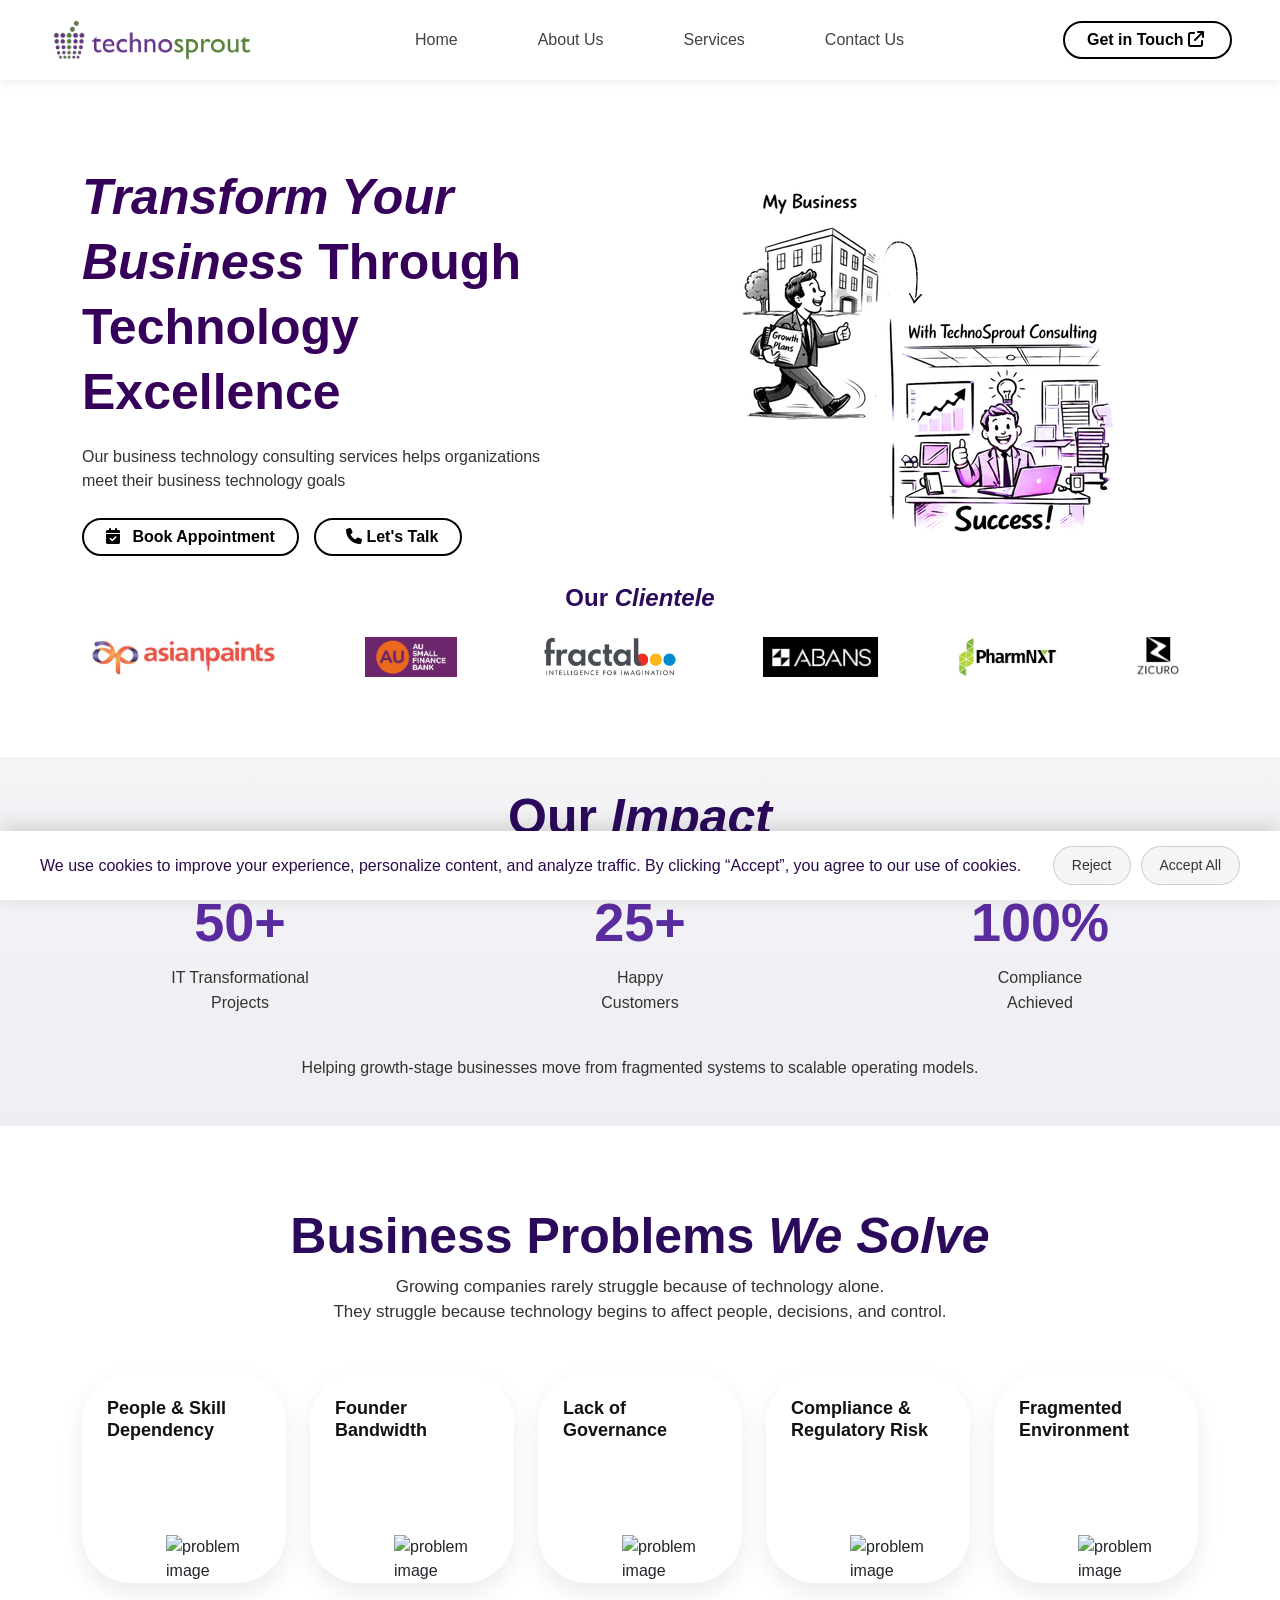
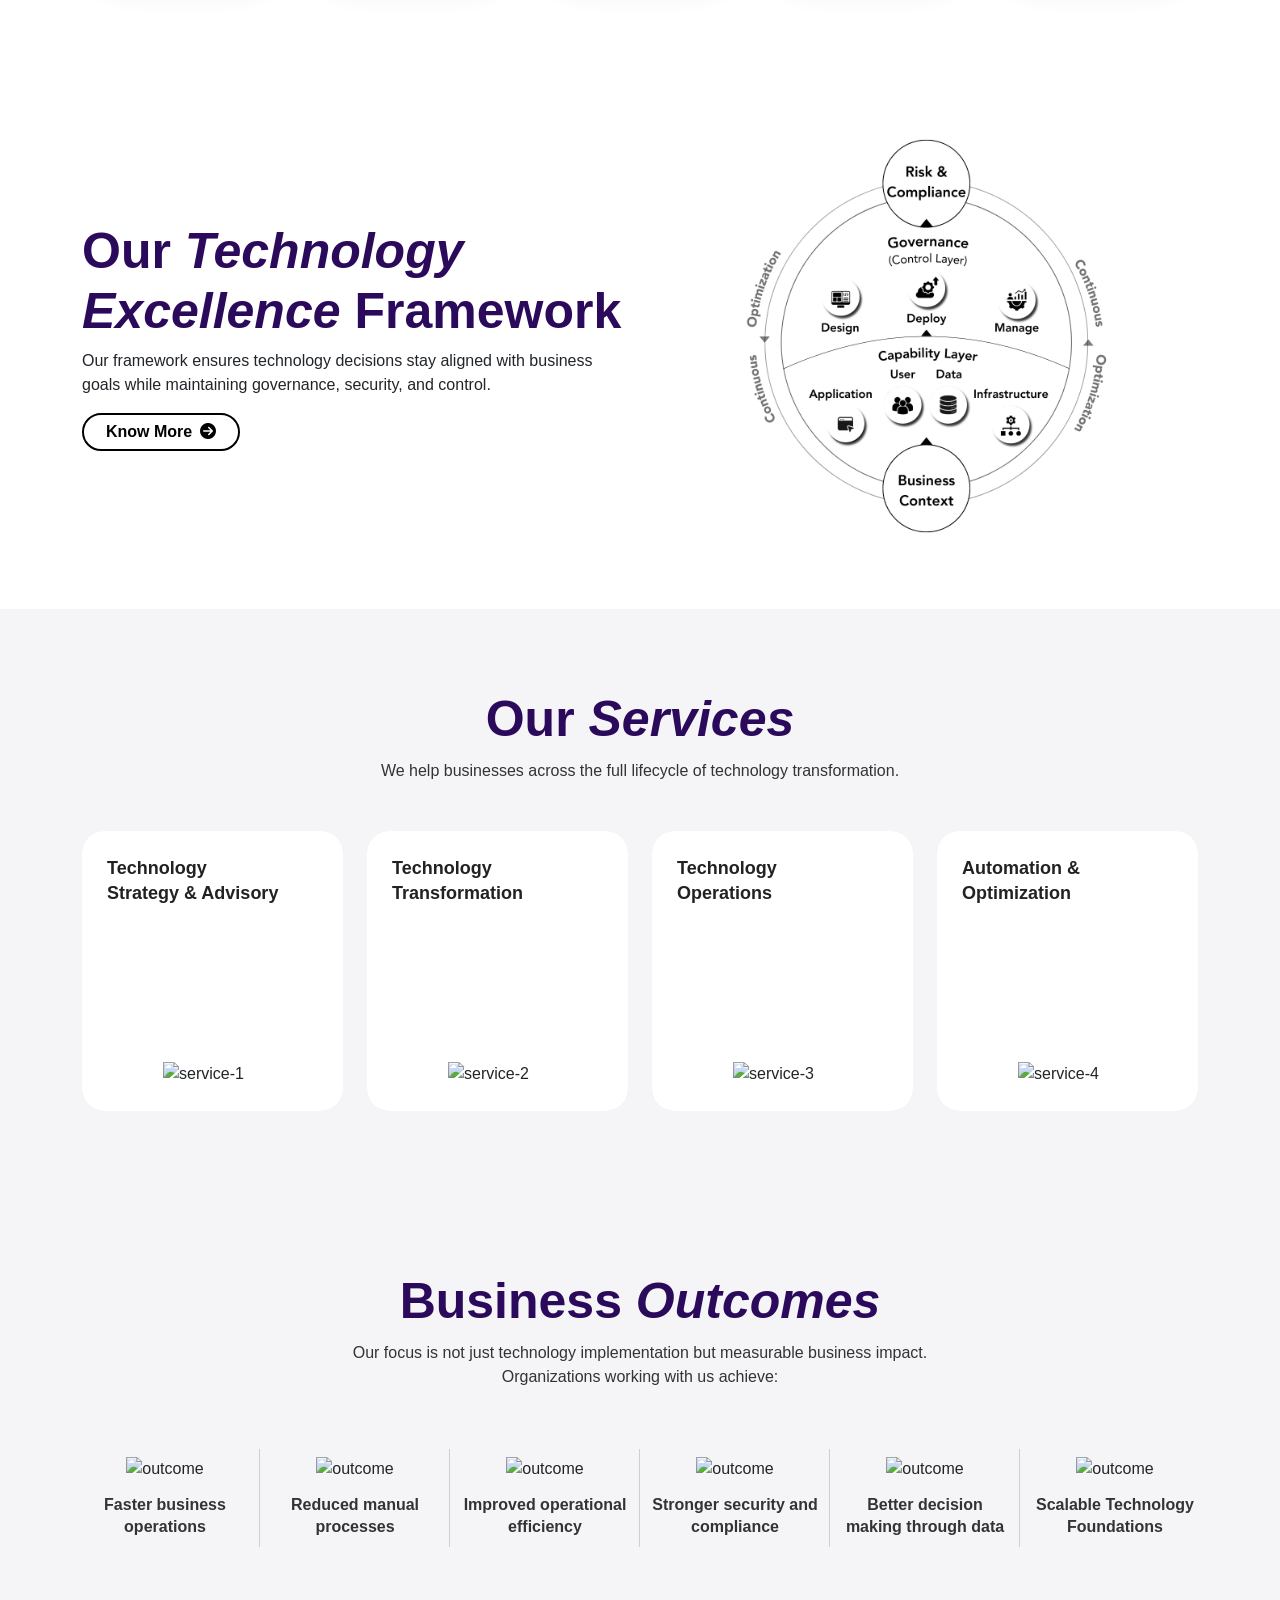
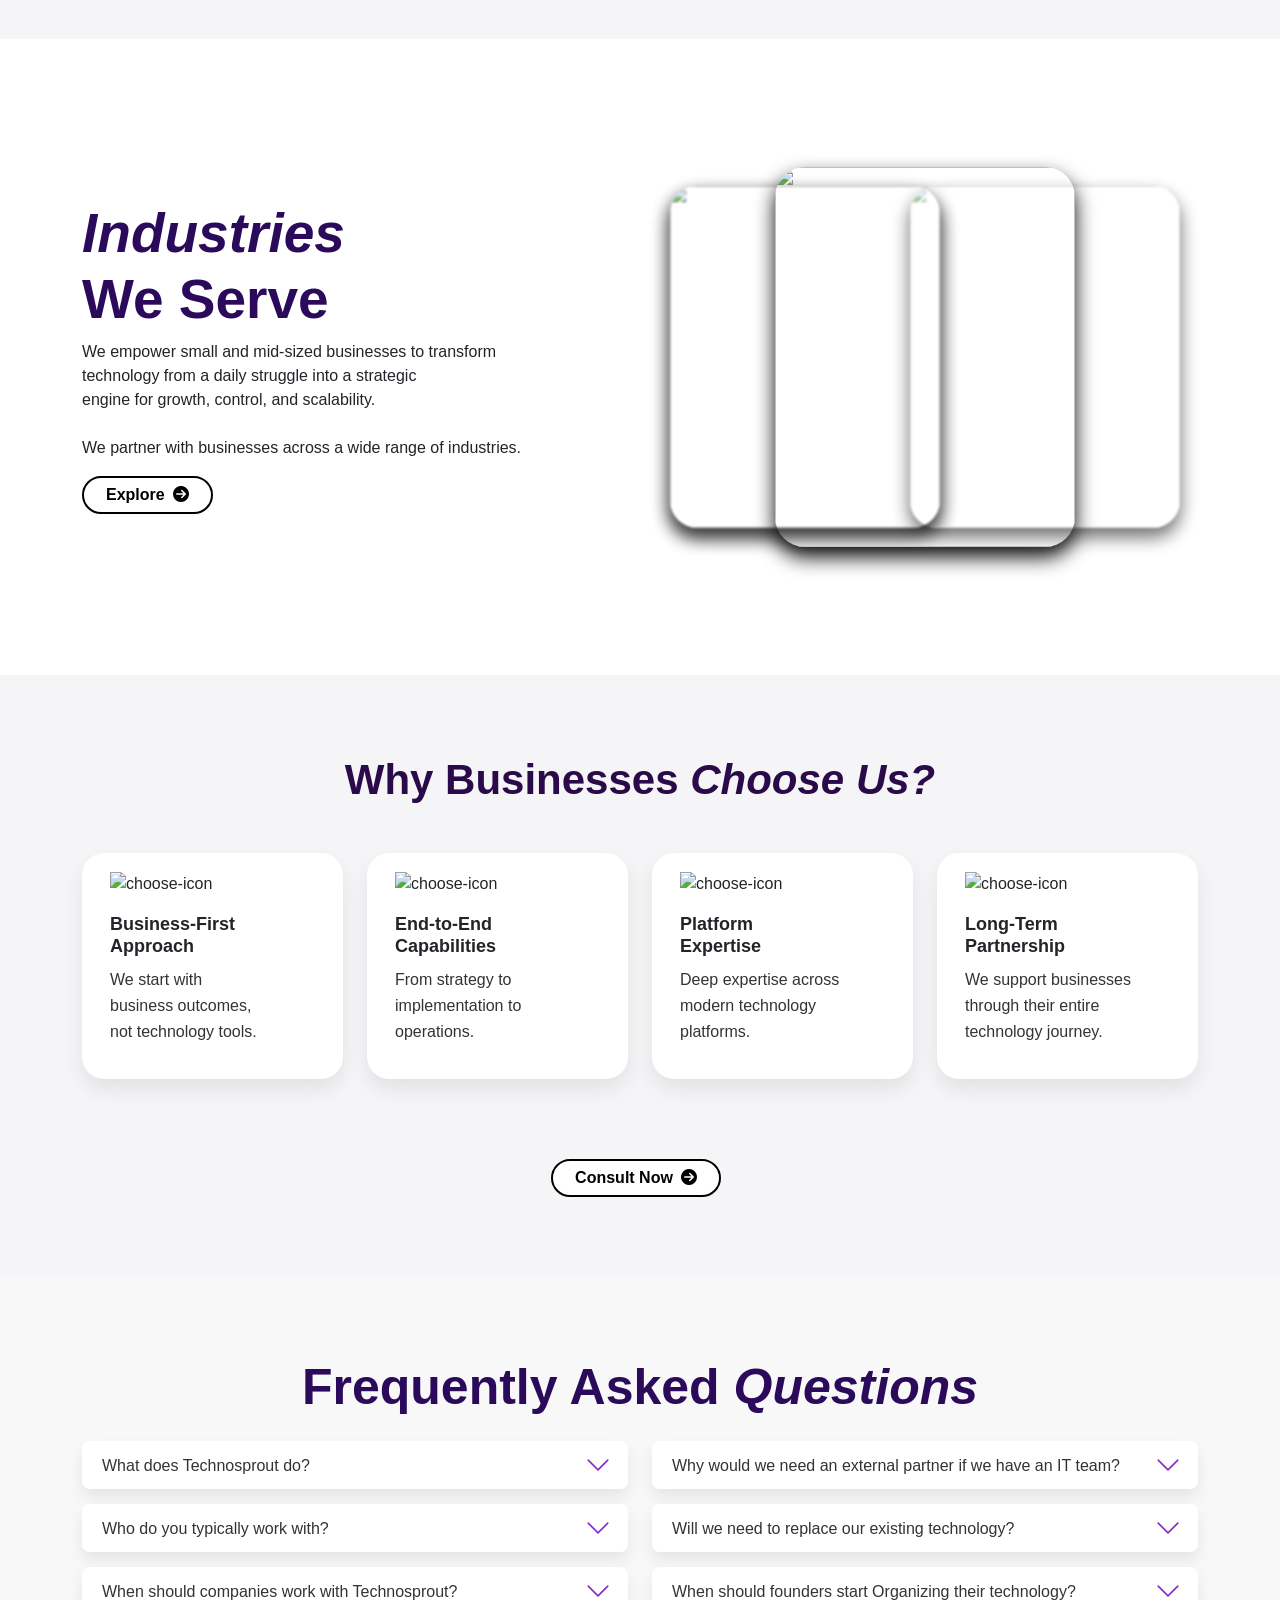
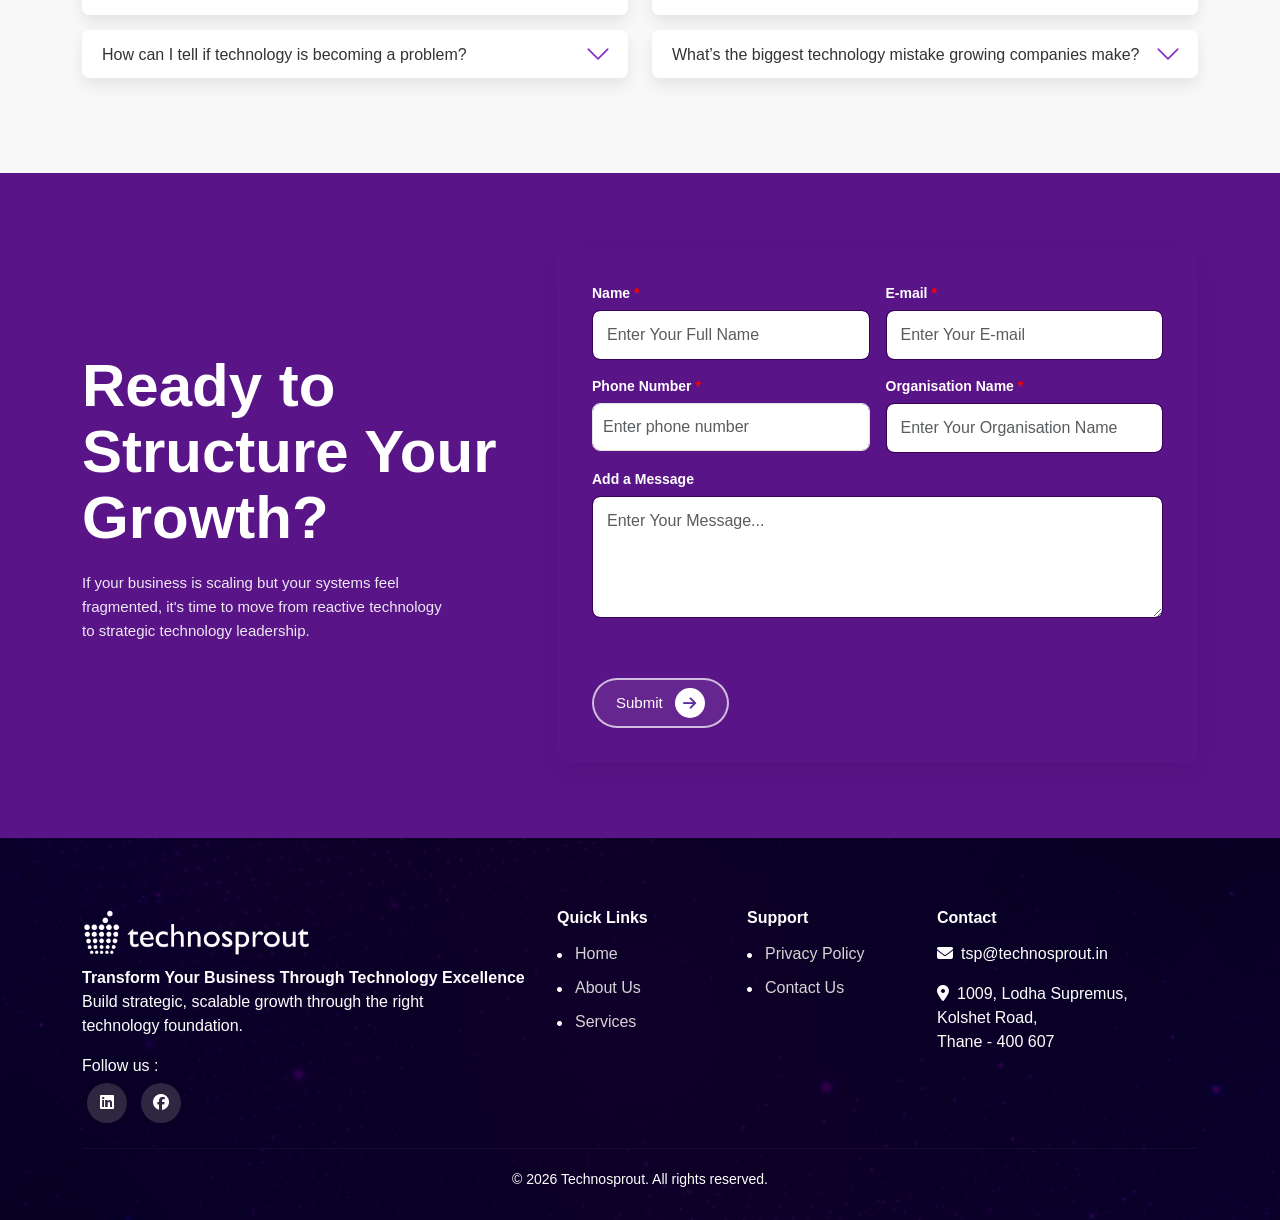
==== commit c695e6d4: "d" ====
--- a/index.html
+++ b/index.html
@@ -661,9 +661,12 @@
                             });
                         </script>
 
-                        <a href="contact.html" class="btn btn-consult">
-                            <i class="fa-solid fa-phone me-1"></i> Let's Talk
-                        </a>
+                        <a href="contact.html" class="btn-consult d-inline-flex align-items-center me-2">
+                       
+                        <span class="service-icon ms-2"> <i class="fa-solid fa-phone"></i>
+                             Let's Talk
+                        </span>
+                    </a>
 
                     </div>
 
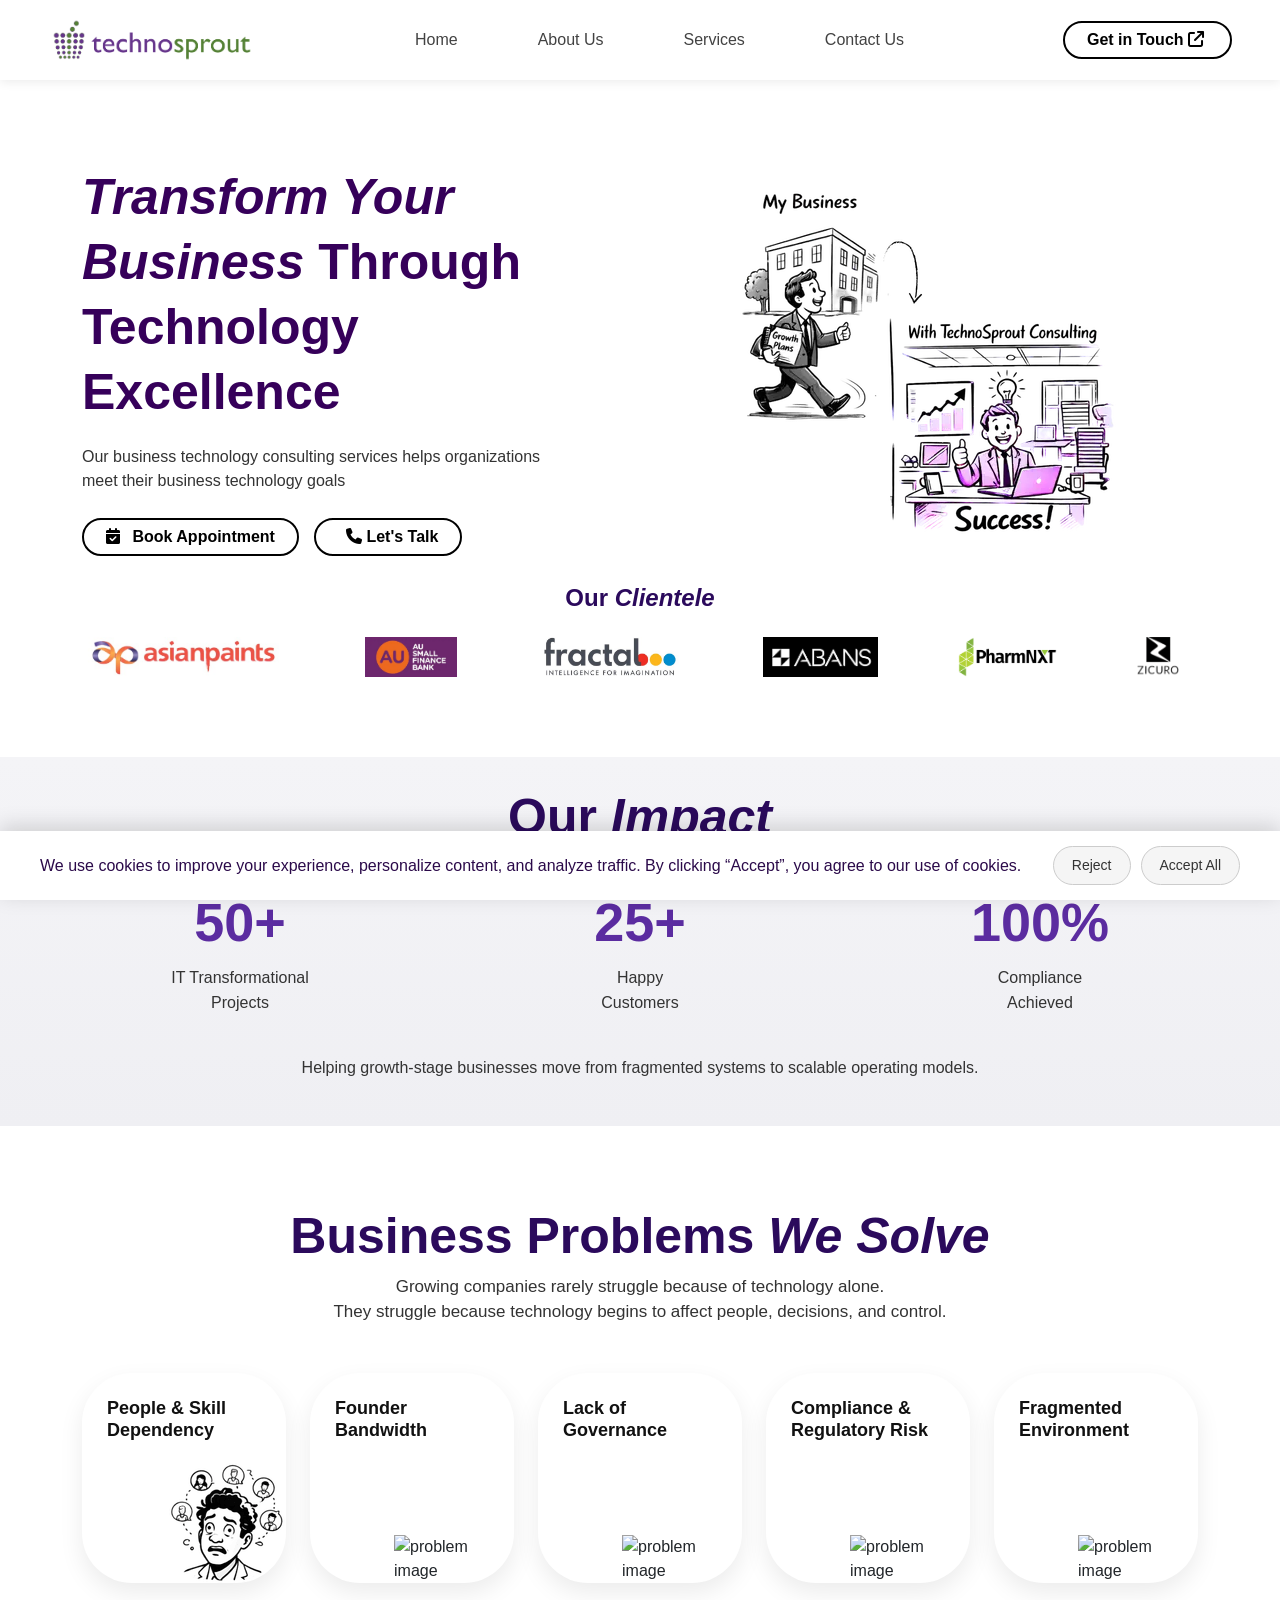
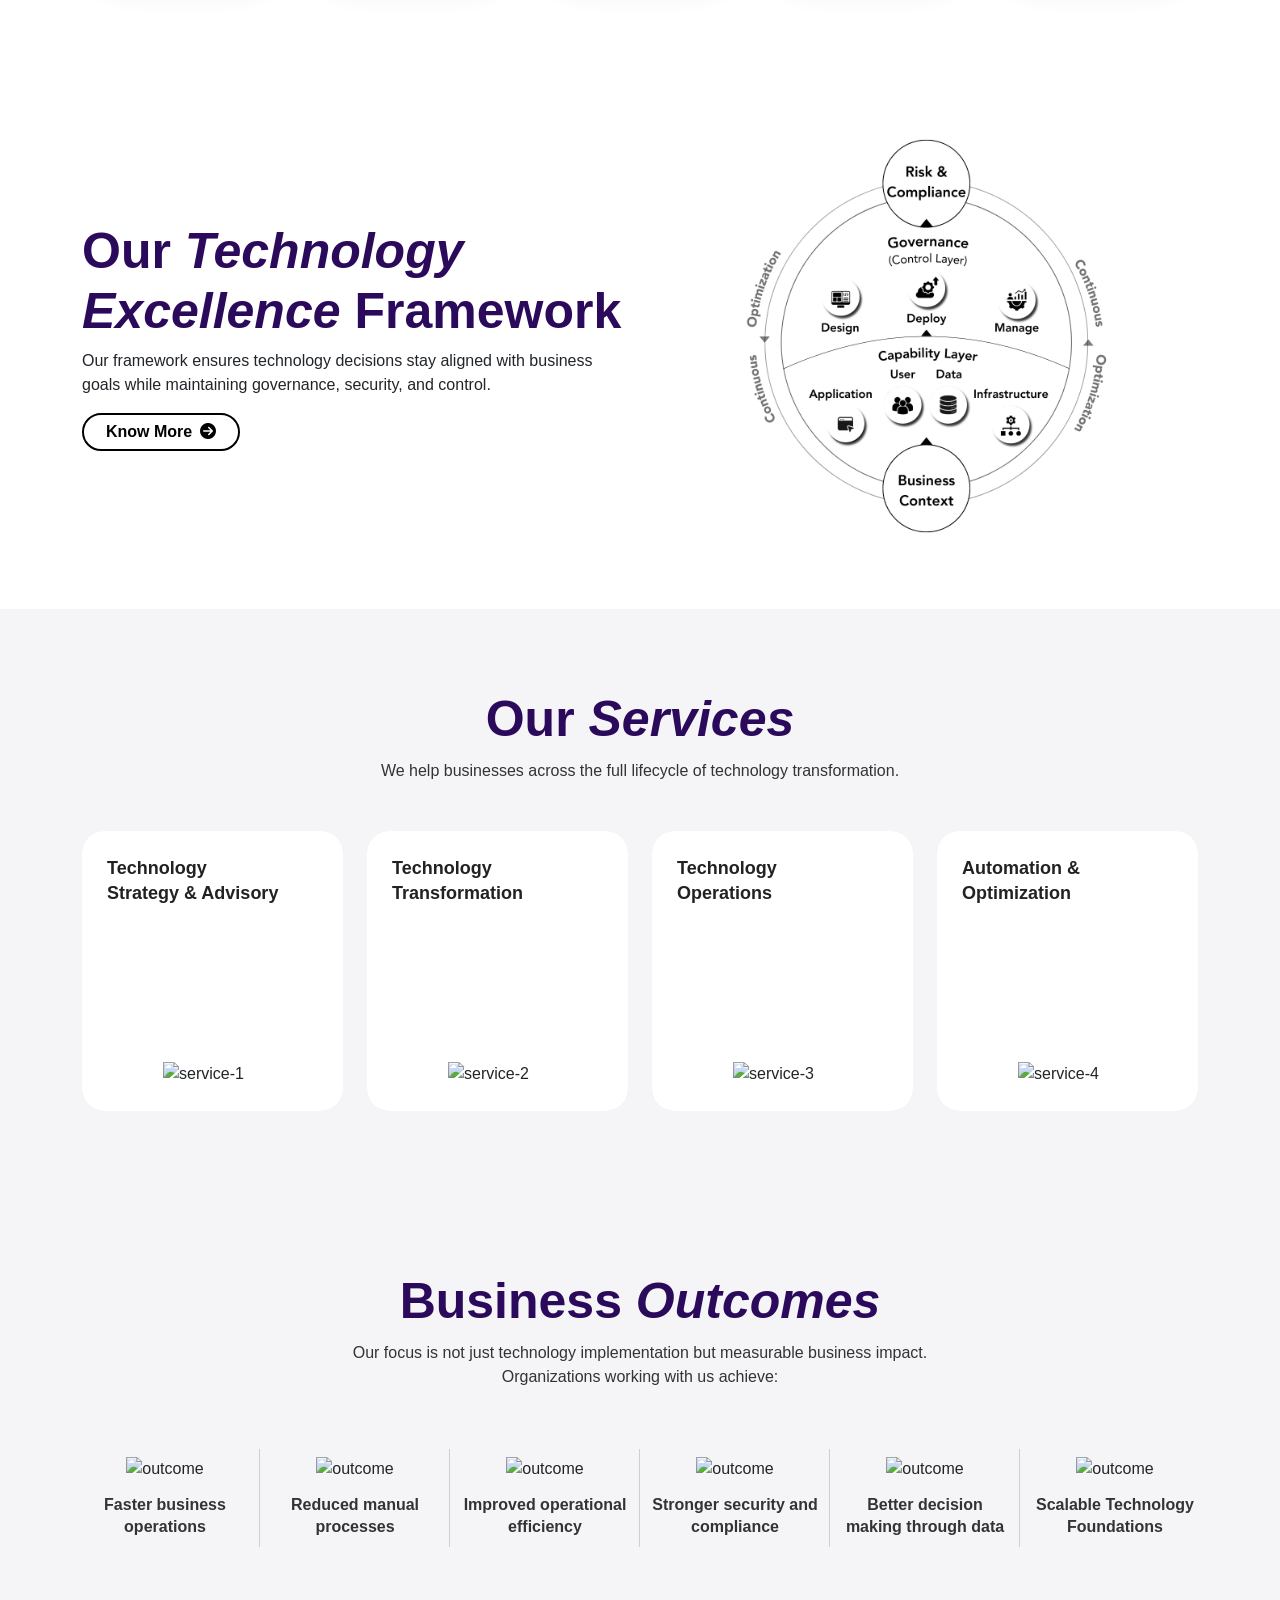
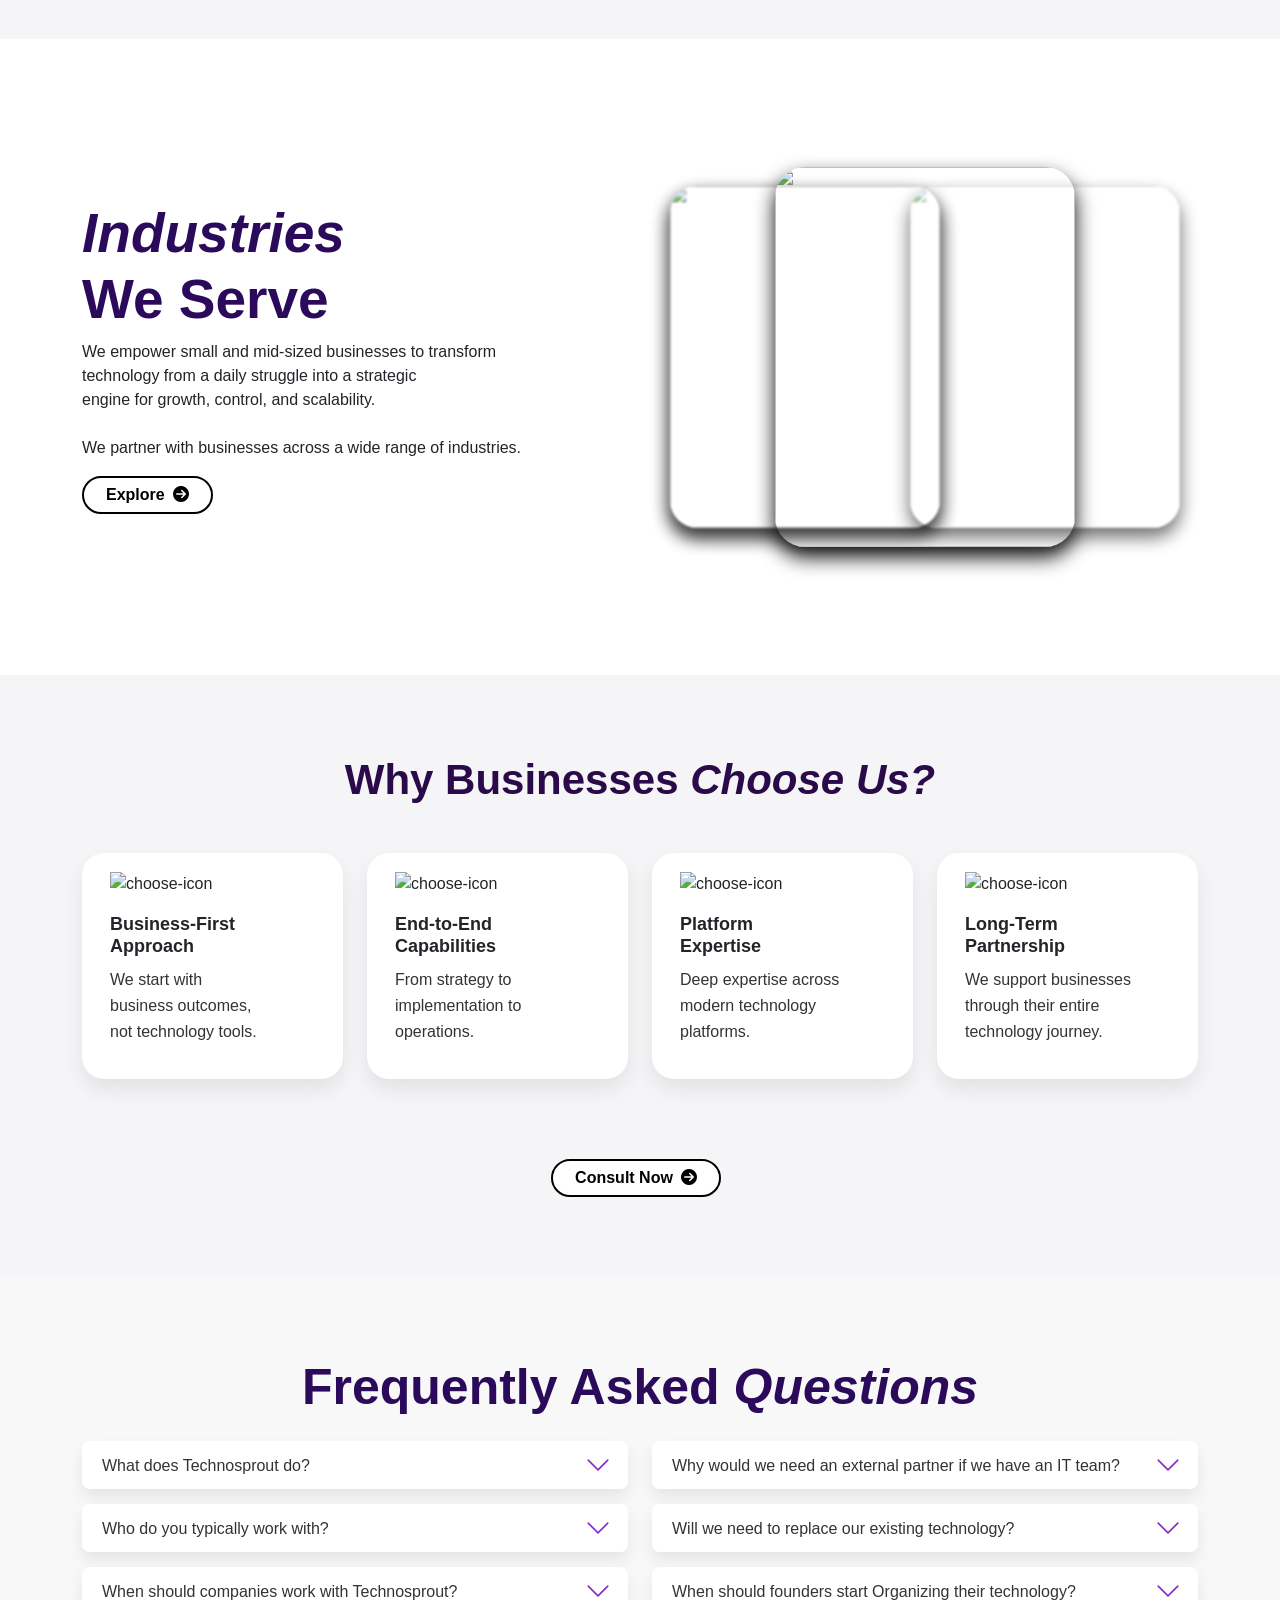
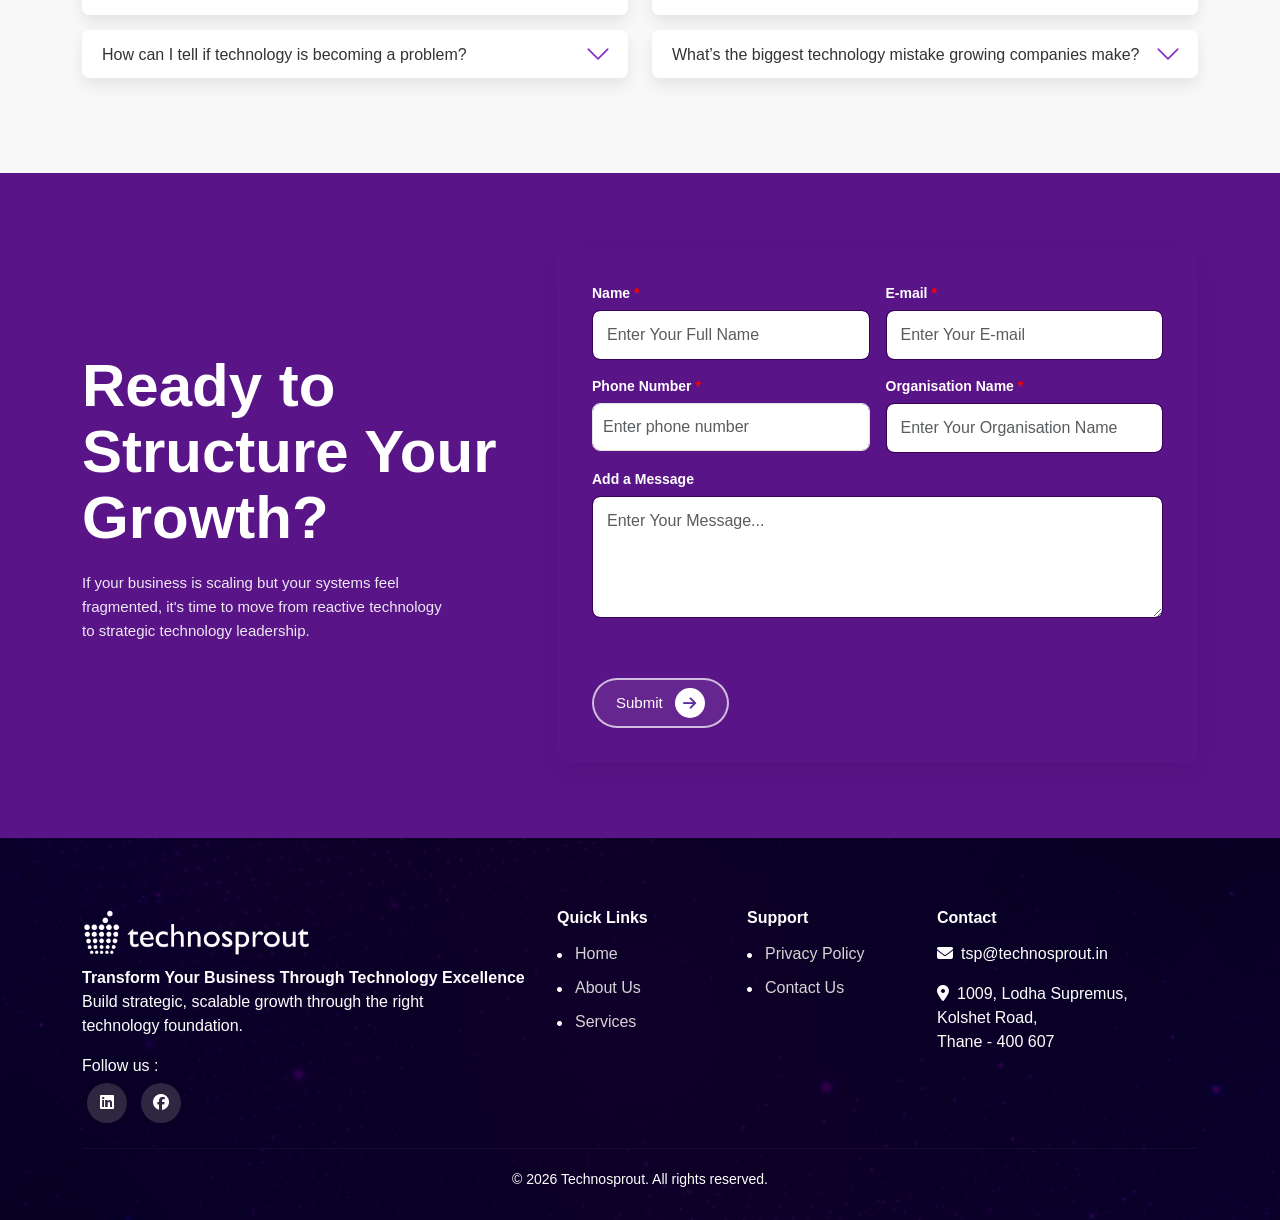
==== commit e0fb1b19: "d" ====
--- a/index.html
+++ b/index.html
@@ -2,22 +2,24 @@
 <html lang="en">
 
 <head>
-
-    <!-- Google tag (gtag.js) -->
+    <meta charset="UTF-8">
+    <meta name="viewport" content="width=device-width, initial-scale=1">
+    <title>Technosprout Systems Pvt. Ltd. | Transforming Businesses with Strategic Technology & Governance</title>
+    <meta name="description"
+        content="Technosprout helps businesses transform through strategic technology consulting and IT governance frameworks.">
+
+    <link rel="preconnect" href="https://cdn.jsdelivr.net" crossorigin>
+    <link rel="preconnect" href="https://cdnjs.cloudflare.com" crossorigin>
+    <link rel="preconnect" href="https://fonts.cdnfonts.com" crossorigin>
+
     <script async src="https://www.googletagmanager.com/gtag/js?id=G-GJM404PWPZ"></script>
     <script>
         window.dataLayer = window.dataLayer || [];
         function gtag() { dataLayer.push(arguments); }
         gtag('js', new Date());
-
         gtag('config', 'G-GJM404PWPZ');
     </script>
-    <meta charset="UTF-8">
-    <meta name="viewport" content="width=device-width, initial-scale=1">
-
-    <title>Technosprout Systems Pvt. Ltd. | Transforming Businesses with Strategic Technology & Governance</title>
-    <meta name="description"
-        content="Technosprout helps businesses transform through strategic technology consulting and IT governance frameworks, enabling smarter decisions and sustainable growth.">
+
     <script type="application/ld+json">
     {
       "@context": "https://schema.org",
@@ -25,7 +27,6 @@
       "name": "Technosprout Systems Pvt. Ltd.",
       "url": "https://www.technosprout.in/",
       "logo": "https://www.technosprout.in/assets/logo-transparent.png",
-      "description": "Technosprout helps businesses transform through strategic technology consulting and IT governance frameworks, enabling smarter decisions and sustainable growth.",
       "sameAs": [
         "https://www.facebook.com/technosproutspl",
         "https://www.linkedin.com/company/technosprout/"
@@ -34,19 +35,27 @@
     </script>
 
     <link rel="shortcut icon" href="assets/favicon.png" type="image/x-icon">
-
-    <!-- Bootstrap -->
-    <link href="https://cdn.jsdelivr.net/npm/bootstrap@5.3.2/dist/css/bootstrap.min.css" rel="stylesheet">
-    <link rel="stylesheet" href="https://cdn.jsdelivr.net/npm/bootstrap-icons@1.11.3/font/bootstrap-icons.css">
-    <link rel="stylesheet" href="https://cdnjs.cloudflare.com/ajax/libs/font-awesome/6.5.0/css/all.min.css">
-    <link href="https://fonts.cdnfonts.com/css/avenir" rel="stylesheet">
-    <link rel="stylesheet" href="https://cdn.jsdelivr.net/npm/swiper@11/swiper-bundle.min.css" />
-    <!-- Custom CSS -->
+    <link rel="canonical" href="https://www.technosprout.in/" />
+
+    <link rel="stylesheet" href="https://cdn.jsdelivr.net/npm/bootstrap@5.3.2/dist/css/bootstrap.min.css" media="print"
+        onload="this.media='all'">
+    <link rel="stylesheet" href="https://cdn.jsdelivr.net/npm/bootstrap-icons@1.11.3/font/bootstrap-icons.css"
+        media="print" onload="this.media='all'">
+    <link rel="stylesheet" href="https://cdnjs.cloudflare.com/ajax/libs/font-awesome/6.5.0/css/all.min.css"
+        media="print" onload="this.media='all'">
+
+    <link rel="stylesheet" href="https://fonts.cdnfonts.com/css/avenir" media="print" onload="this.media='all'">
+    <link rel="stylesheet" href="https://cdn.jsdelivr.net/npm/swiper@11/swiper-bundle.min.css" media="print"
+        onload="this.media='all'">
+    <link rel="stylesheet" href="https://cdn.jsdelivr.net/npm/intl-tel-input@19.5.6/build/css/intlTelInput.css"
+        media="print" onload="this.media='all'">
+
     <link rel="stylesheet" href="style.css">
-    <link rel="stylesheet" href="https://cdn.jsdelivr.net/npm/intl-tel-input@19.5.6/build/css/intlTelInput.css">
-    <link rel="canonical" href="https://www.technosprout.in/" />
-
-
+
+    <noscript>
+        <link rel="stylesheet" href="https://cdn.jsdelivr.net/npm/bootstrap@5.3.2/dist/css/bootstrap.min.css">
+        <link rel="stylesheet" href="style.css">
+    </noscript>
 </head>
 
 <body>
@@ -113,7 +122,7 @@
             </div>
         </nav>
 
-        
+
 
 
         <!-- MOBILE OFFCANVAS -->
@@ -662,11 +671,11 @@
                         </script>
 
                         <a href="contact.html" class="btn-consult d-inline-flex align-items-center me-2">
-                       
-                        <span class="service-icon ms-2"> <i class="fa-solid fa-phone"></i>
-                             Let's Talk
-                        </span>
-                    </a>
+
+                            <span class="service-icon ms-2"> <i class="fa-solid fa-phone"></i>
+                                Let's Talk
+                            </span>
+                        </a>
 
                     </div>
 
@@ -779,7 +788,7 @@
                 <div class="col-lg col-md-4 col-6">
                     <div class="problem-card">
                         <h5>People & Skill<br>Dependency</h5>
-                        <img src="assets/problem-1.png" class="problem-img img-fluid" alt="problem image">
+                        <img src="assets/problem-1 (1).png" class="problem-img img-fluid" alt="problem image">
                     </div>
                 </div>
 
@@ -1778,130 +1787,130 @@
     </div>
 
     <style>
-      /* =========================
+        /* =========================
    COOKIE BAR
 ========================= */
-.cookie-bar {
-    position: fixed;
-    bottom: 0;
-    left: 0;
-    width: 100%;
-    background: #fff;
-    z-index: 99999;
-    padding: 15px 20px;
-    display: none;
-    box-shadow: 0 -5px 20px rgba(0, 0, 0, 0.15);
-}
-
-/* =========================
+        .cookie-bar {
+            position: fixed;
+            bottom: 0;
+            left: 0;
+            width: 100%;
+            background: #fff;
+            z-index: 99999;
+            padding: 15px 20px;
+            display: none;
+            box-shadow: 0 -5px 20px rgba(0, 0, 0, 0.15);
+        }
+
+        /* =========================
    INNER WRAPPER
 ========================= */
-.cookie-inner {
-    max-width: 1200px;
-    margin: auto;
-    display: flex;
-    align-items: center;
-    justify-content: space-between;
-    gap: 20px;
-}
-
-/* =========================
+        .cookie-inner {
+            max-width: 1200px;
+            margin: auto;
+            display: flex;
+            align-items: center;
+            justify-content: space-between;
+            gap: 20px;
+        }
+
+        /* =========================
    TEXT
 ========================= */
-.cookie-text p {
-    font-size: 16px;
-    margin: 0;
-    color: #2b0a4a;
-    line-height: 1.5;
-}
-
-/* =========================
+        .cookie-text p {
+            font-size: 16px;
+            margin: 0;
+            color: #2b0a4a;
+            line-height: 1.5;
+        }
+
+        /* =========================
    BUTTON CONTAINER
 ========================= */
-.cookie-actions {
-    display: flex;
-    gap: 10px;
-    flex-shrink: 0;
-}
-
-/* =========================
+        .cookie-actions {
+            display: flex;
+            gap: 10px;
+            flex-shrink: 0;
+        }
+
+        /* =========================
    BUTTON BASE
 ========================= */
-.cookie-actions a {
-    padding: 8px 18px;
-    border-radius: 25px;
-    text-decoration: none;
-    font-size: 14px;
-    white-space: nowrap;
-    display: inline-block;
-    text-align: center;
-    transition: all 0.3s ease;
-}
-
-/* =========================
+        .cookie-actions a {
+            padding: 8px 18px;
+            border-radius: 25px;
+            text-decoration: none;
+            font-size: 14px;
+            white-space: nowrap;
+            display: inline-block;
+            text-align: center;
+            transition: all 0.3s ease;
+        }
+
+        /* =========================
    REJECT BUTTON (FIXED)
 ========================= */
-.btn-outline {
-    border: 1px solid #ccc;
-    color: #333;
-    background: #f5f5f5;
-}
-
-.btn-outline:hover {
-    background: #eaeaea;
-    border-color: #bbb;
-}
-
-/* =========================
+        .btn-outline {
+            border: 1px solid #ccc;
+            color: #333;
+            background: #f5f5f5;
+        }
+
+        .btn-outline:hover {
+            background: #eaeaea;
+            border-color: #bbb;
+        }
+
+        /* =========================
    ACCEPT BUTTON
 ========================= */
-.cookie-actions .btn-consult {
-    padding: 8px 20px;
-}
-
-/* =========================
+        .cookie-actions .btn-consult {
+            padding: 8px 20px;
+        }
+
+        /* =========================
    TABLET
 ========================= */
-@media (max-width: 900px) {
-    .cookie-inner {
-        flex-direction: column;
-        align-items: flex-start;
-    }
-
-    .cookie-actions {
-        width: 100%;
-    }
-}
-
-/* =========================
+        @media (max-width: 900px) {
+            .cookie-inner {
+                flex-direction: column;
+                align-items: flex-start;
+            }
+
+            .cookie-actions {
+                width: 100%;
+            }
+        }
+
+        /* =========================
    MOBILE (FIXED DESIGN)
 ========================= */
-@media (max-width: 600px) {
-    .cookie-inner {
-        flex-direction: column;
-        align-items: stretch;
-        text-align: center;
-    }
-
-    .cookie-text p {
-        font-size: 13px;
-    }
-
-    /* OPTION 1: SAME ROW (balanced buttons) */
-    .cookie-actions {
-        display: flex;
-        flex-direction: row;
-        gap: 10px;
-    }
-
-    .cookie-actions a {
-        flex: 1;
-        padding: 10px 0;
-        font-size: 14px;
-    }
-
-    /* OPTION 2 (BETTER UX) → Uncomment if you want stacked buttons */
-    /*
+        @media (max-width: 600px) {
+            .cookie-inner {
+                flex-direction: column;
+                align-items: stretch;
+                text-align: center;
+            }
+
+            .cookie-text p {
+                font-size: 13px;
+            }
+
+            /* OPTION 1: SAME ROW (balanced buttons) */
+            .cookie-actions {
+                display: flex;
+                flex-direction: row;
+                gap: 10px;
+            }
+
+            .cookie-actions a {
+                flex: 1;
+                padding: 10px 0;
+                font-size: 14px;
+            }
+
+            /* OPTION 2 (BETTER UX) → Uncomment if you want stacked buttons */
+            /*
     .cookie-actions {
         flex-direction: column;
     }
@@ -1910,7 +1919,7 @@
         width: 100%;
     }
     */
-}
+        }
     </style>
 
     <script>
@@ -2019,11 +2028,51 @@
             });
         };
     </script>
-    
+
     <!-- Start of HubSpot Embed Code -->
     <script type="text/javascript" id="hs-script-loader" async defer src="//js-na2.hs-scripts.com/8043110.js"></script>
     <!-- End of HubSpot Embed Code -->
-    <script src="https://www.google.com/recaptcha/api.js" async defer></script>
+   <script>
+  // --- PART A: LAZY LOADING ---
+  // This prevents the heavy 5MB payload until the user is actually at the form
+  function loadCaptcha() {
+    if (!window.grecaptcha) {
+      console.log("Loading reCAPTCHA assets...");
+      var script = document.createElement('script');
+      script.src = "https://www.google.com/recaptcha/api.js";
+      script.async = true;
+      script.defer = true;
+      document.head.appendChild(script);
+    }
+  }
+
+  const contactForm = document.getElementById("contactForm");
+
+  if (contactForm) {
+    // Load when user hovers, touches, or clicks an input in the form
+    contactForm.addEventListener("mouseenter", loadCaptcha, { once: true });
+    contactForm.addEventListener("touchstart", loadCaptcha, { once: true });
+    contactForm.addEventListener("focusin", loadCaptcha, { once: true });
+
+    // --- PART B: VALIDATION ---
+    // This is your original code, kept inside to ensure it works once loaded
+    contactForm.addEventListener("submit", function (e) {
+      if (typeof grecaptcha !== 'undefined') {
+        let captcha = grecaptcha.getResponse();
+
+        if (captcha.length === 0) {
+          e.preventDefault();
+          document.getElementById("captchaError").style.display = "block";
+        }
+      } else {
+        // If the script hasn't loaded yet, prevent submit and load it
+        e.preventDefault();
+        loadCaptcha();
+        alert("Please wait a moment for security verification to load.");
+      }
+    });
+  }
+</script>
 </body>
 
 </html>
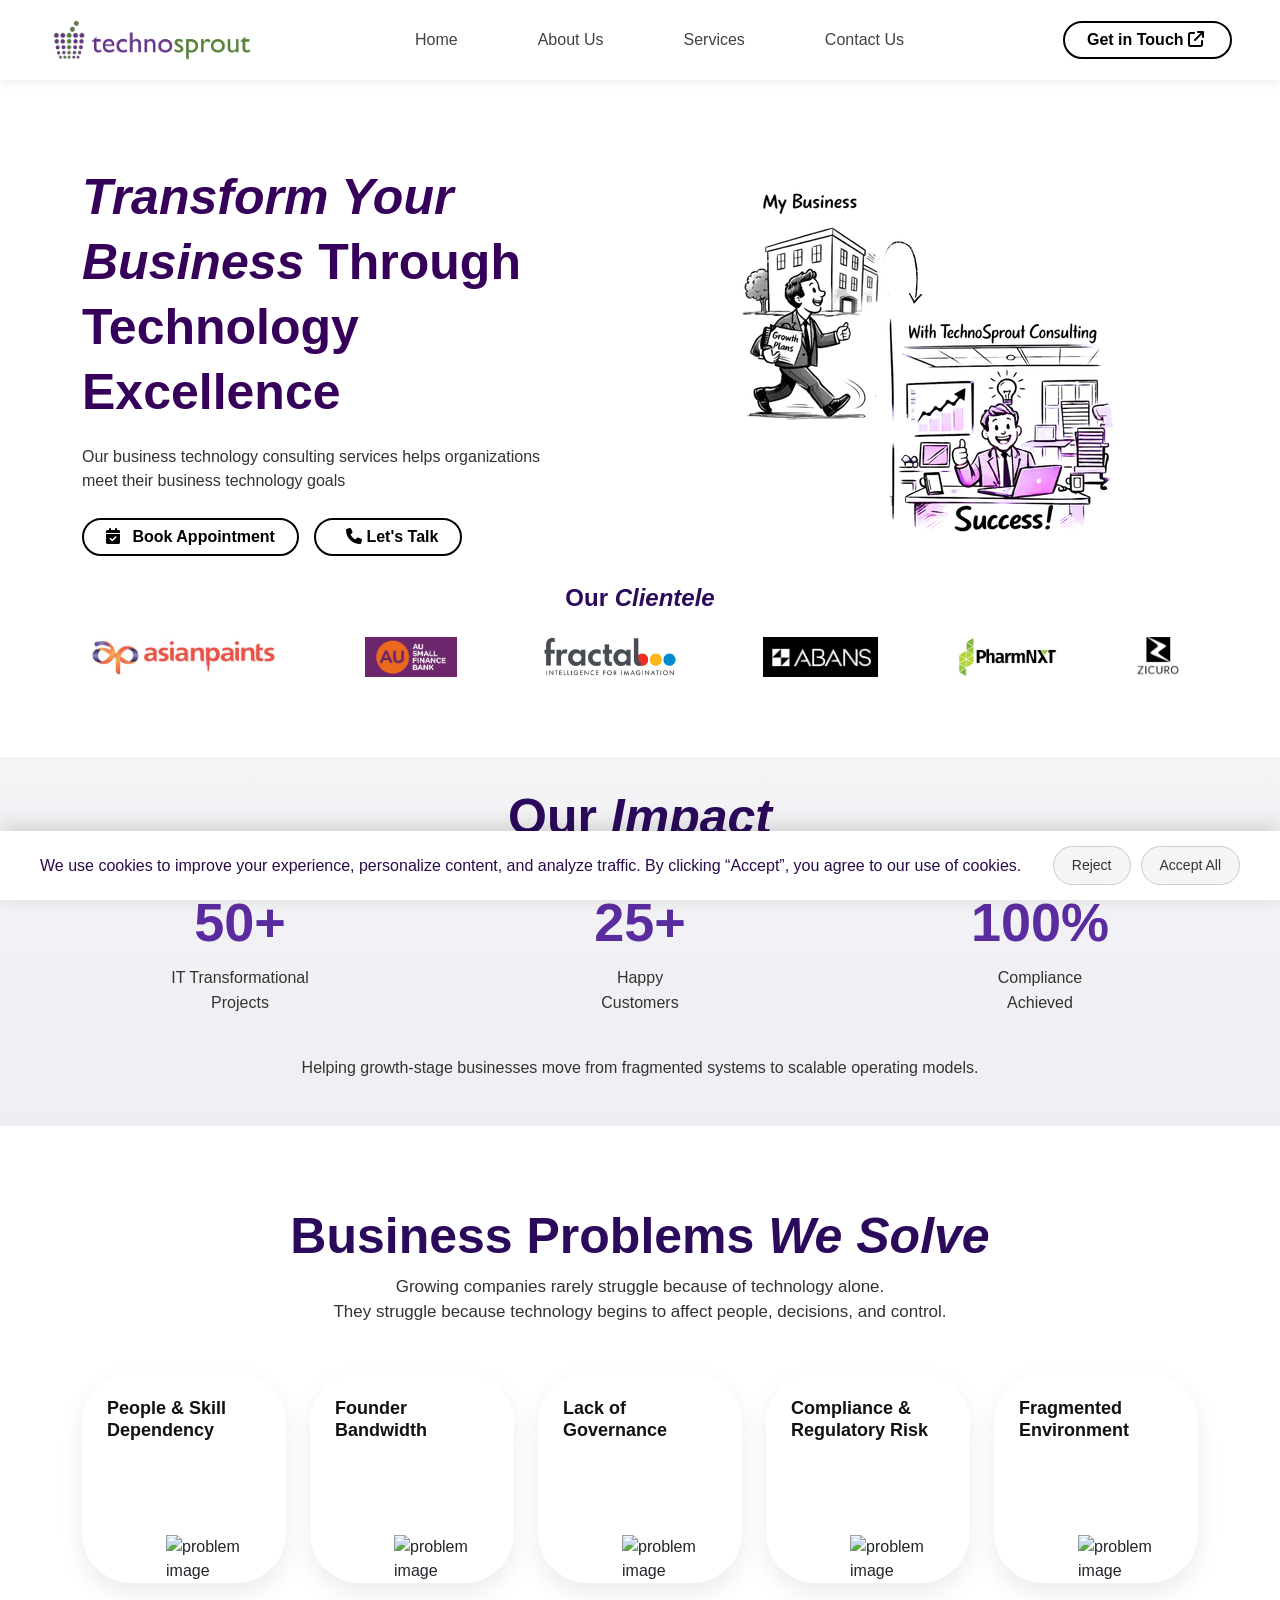
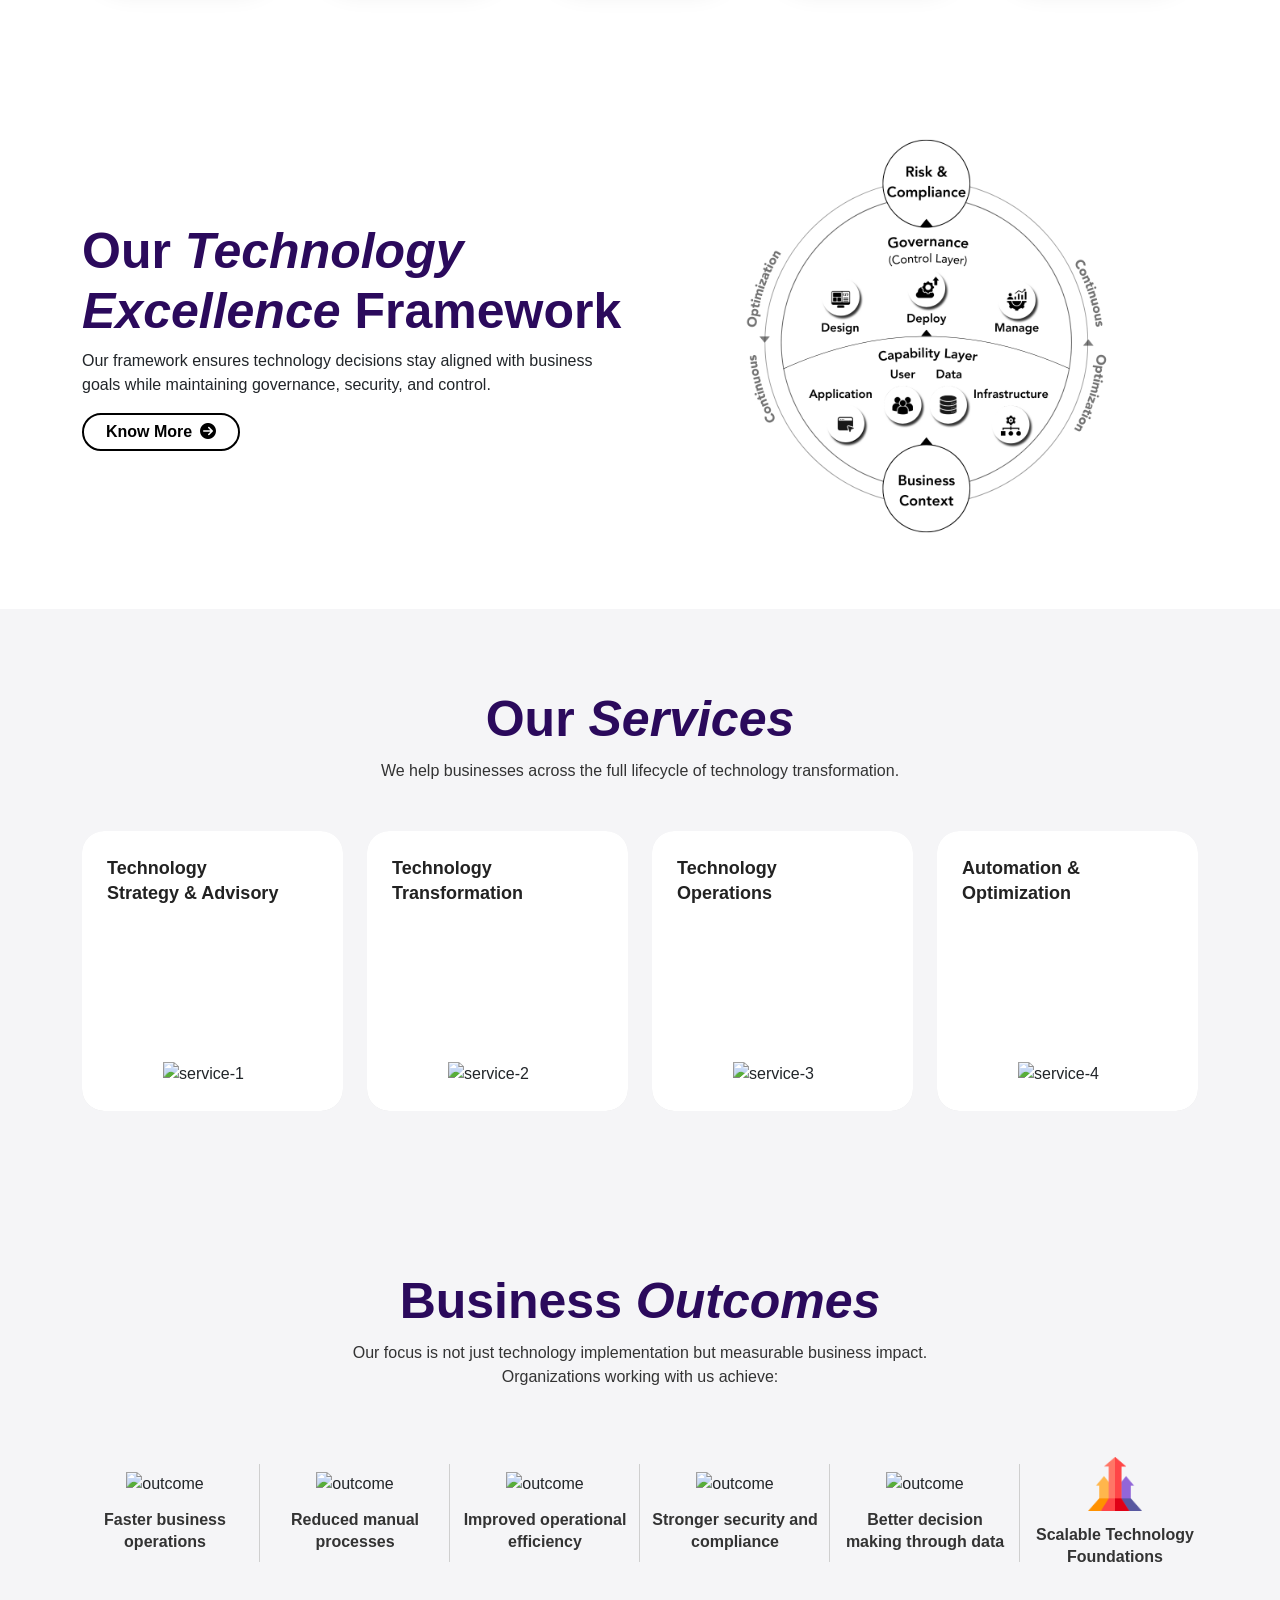
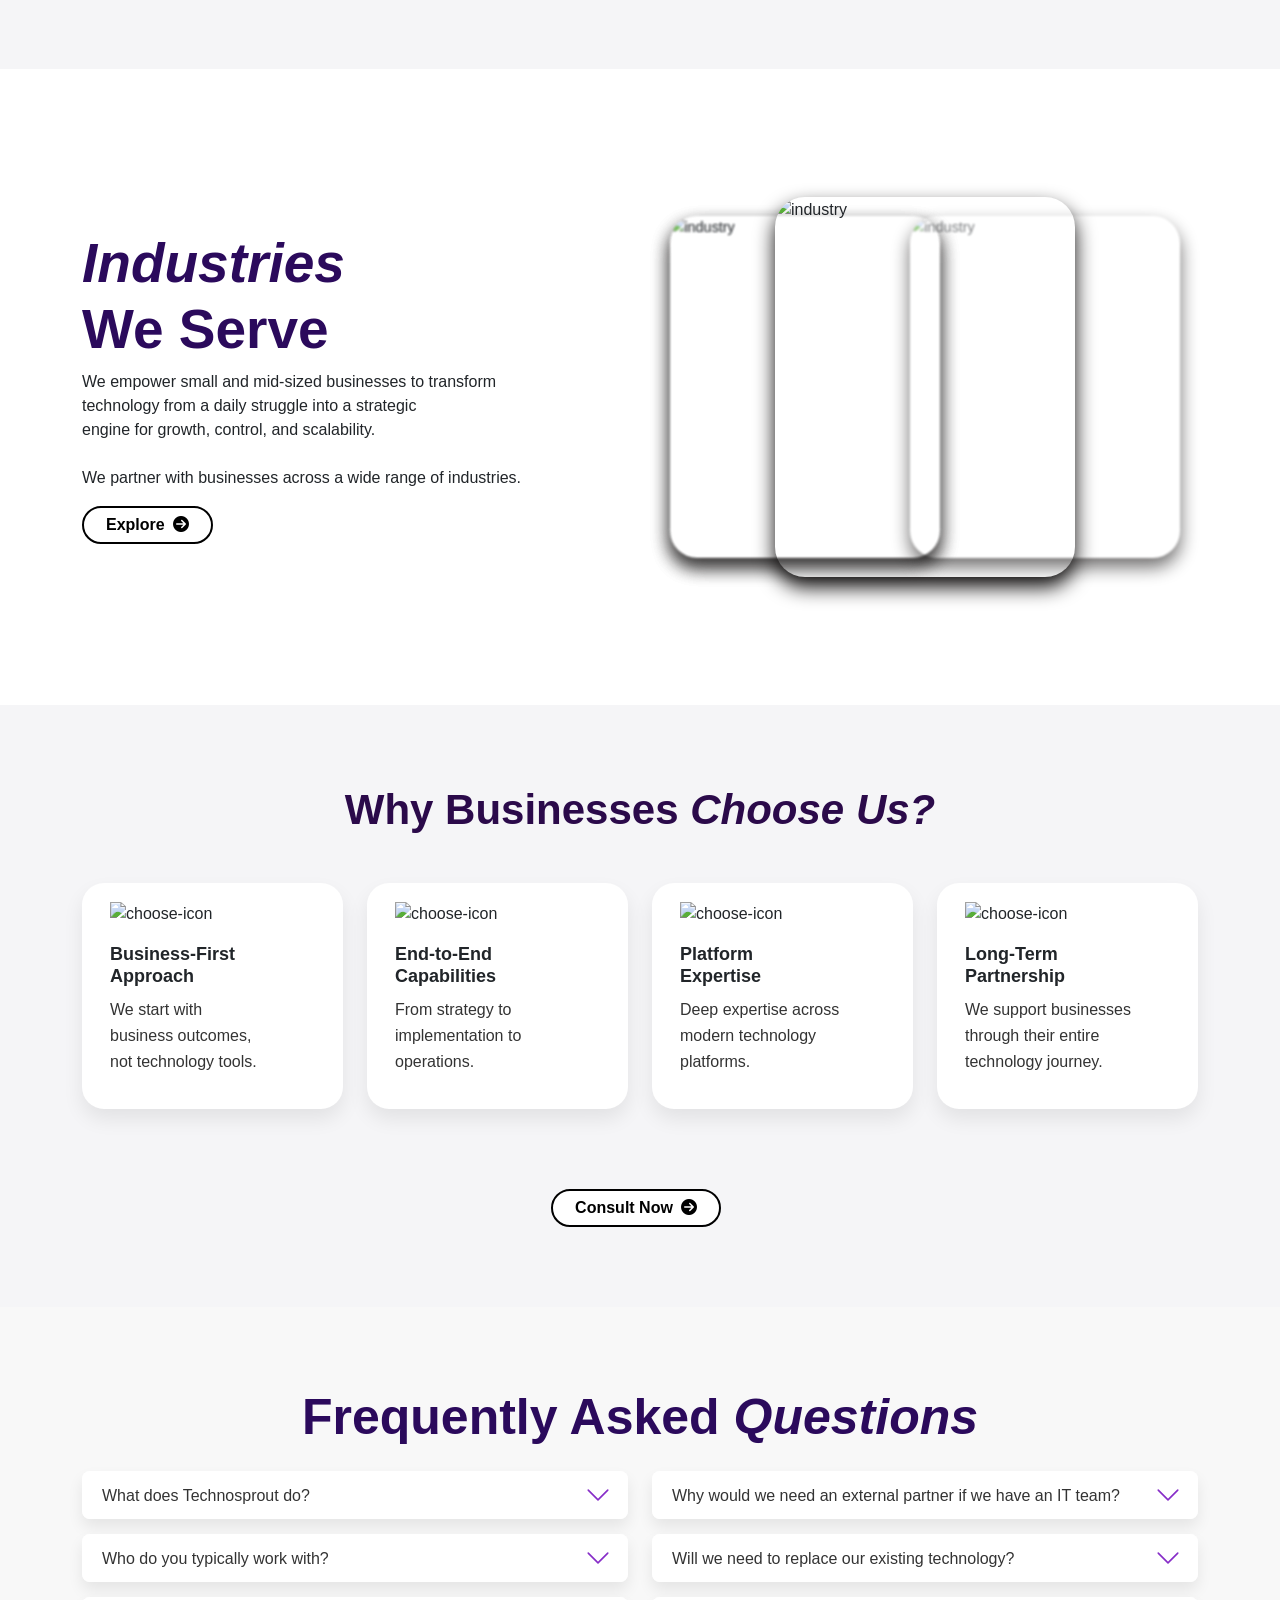
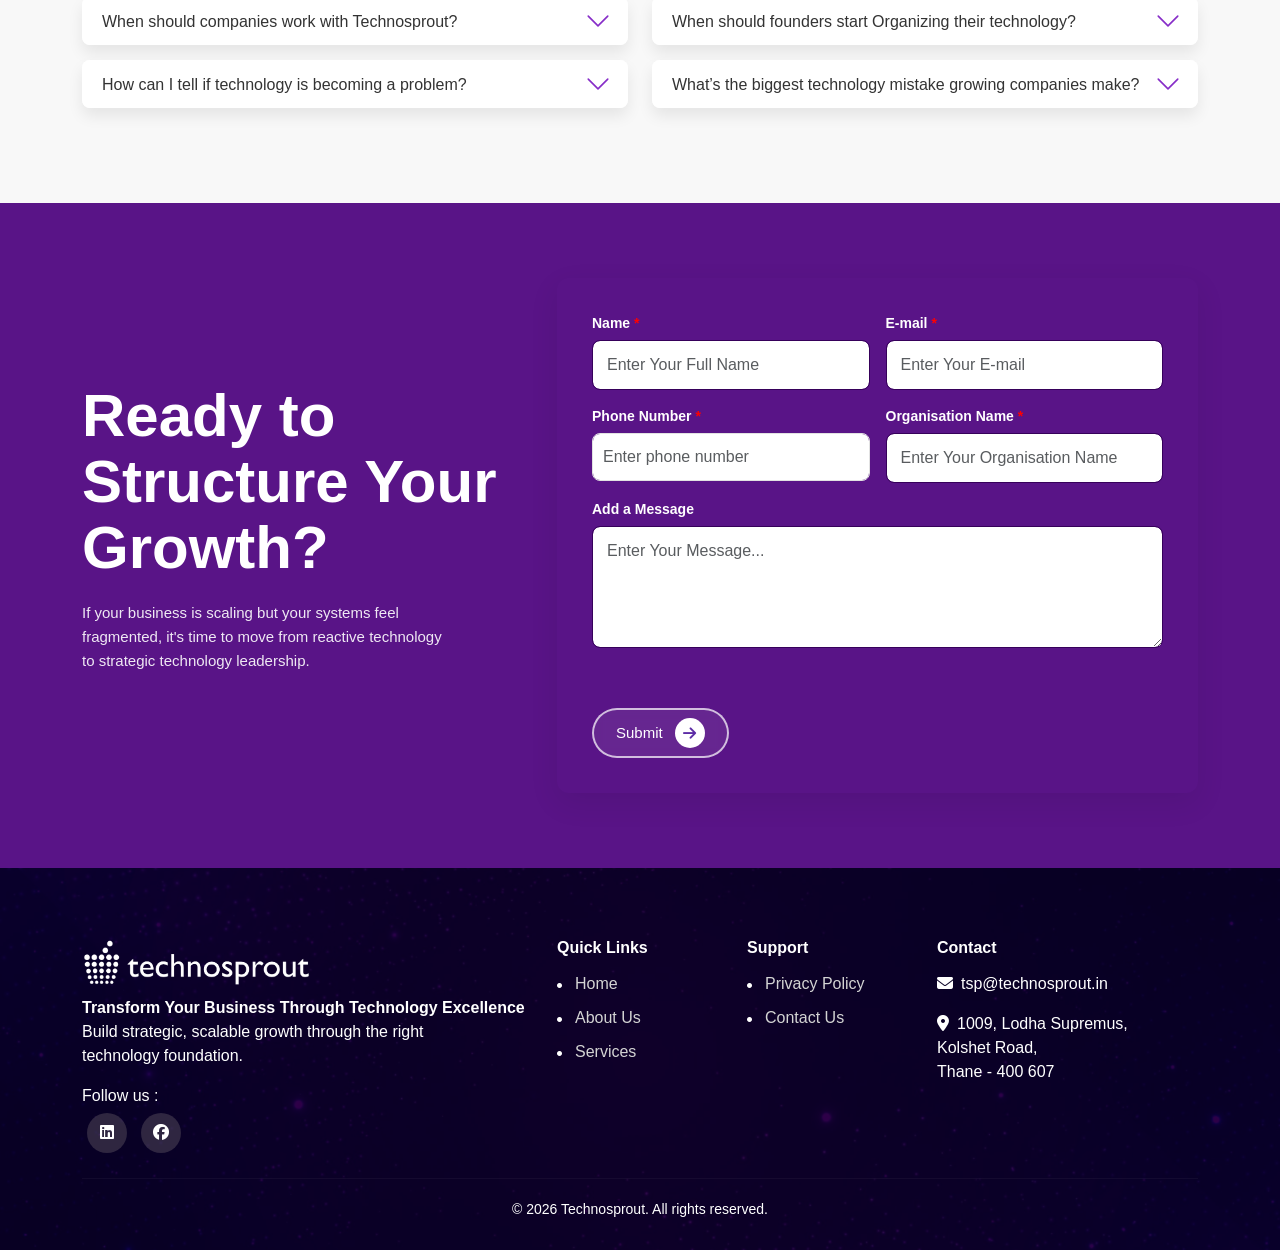
==== commit a706ba5c: "d" ====
--- a/index.html
+++ b/index.html
@@ -231,757 +231,763 @@
 
     </header>
 
-    <script>
-
-        document.querySelectorAll(".dropdown-btn").forEach(button => {
-
-            button.addEventListener("click", function () {
-
-                const dropdown = this.nextElementSibling;
-
-                dropdown.classList.toggle("show");
-
-                this.classList.toggle("active");
+    <main>
+
+        <script>
+
+            document.querySelectorAll(".dropdown-btn").forEach(button => {
+
+                button.addEventListener("click", function () {
+
+                    const dropdown = this.nextElementSibling;
+
+                    dropdown.classList.toggle("show");
+
+                    this.classList.toggle("active");
+
+                });
 
             });
 
-        });
-
-    </script>
-
-
-
-
-    <!-- HERO -->
-    <section class="hero-section py-5">
-        <div class="container">
-
-            <div class="row align-items-center">
-
-                <!-- LEFT CONTENT -->
-                <div class="col-lg-6 col-md-12 hero-left">
-
-                    <h1 class="hero-title">
-                        <span><i> Transform Your <br>
-                                Business</i> </span> Through<br>
-                        Technology Excellence</i>
-                    </h1>
-
-
-                    <p class="hero-desc">
-                        Our business technology consulting services helps
-                        organizations meet their business technology goals
-                    </p>
-
-                    <div class="hero-buttons">
-
-                        <button id="openMeetingBtn" class="btn btn-consult">
-                            <i class="fa-solid fa-calendar-check me-2"></i> Book Appointment
-                        </button>
-
-                        <!-- POPUP -->
-                        <div id="meetingPopup" class="popup-overlay">
-
-                            <div class="popup-card">
-
-                                <!-- CLOSE -->
-                                <span class="popup-close" id="closeMeetingPopup">&times;</span>
-
-                                <div class="popup-flex">
-
-                                    <!-- LEFT -->
-                                    <div class="popup-left">
-                                        <h2>Let's Connect</h2>
-                                        </br>
-                                        <p style="font-size: 18px;">We help you grow faster with smart solutions.</p>
+        </script>
+
+
+        <!-- HERO -->
+        <section class="hero-section py-5">
+            <div class="container">
+
+                <div class="row align-items-center">
+
+                    <!-- LEFT CONTENT -->
+                    <div class="col-lg-6 col-md-12 hero-left">
+
+                        <h1 class="hero-title">
+                            <span><i> Transform Your <br>
+                                    Business</i> </span> Through<br>
+                            Technology Excellence</i>
+                        </h1>
+
+
+                        <p class="hero-desc">
+                            Our business technology consulting services helps
+                            organizations meet their business technology goals
+                        </p>
+
+                        <div class="hero-buttons">
+
+                            <button id="openMeetingBtn" class="btn btn-consult">
+                                <i class="fa-solid fa-calendar-check me-2"></i> Book Appointment
+                            </button>
+
+                            <!-- POPUP -->
+                            <div id="meetingPopup" class="popup-overlay">
+
+                                <div class="popup-card">
+
+                                    <!-- CLOSE -->
+                                    <span class="popup-close" id="closeMeetingPopup">&times;</span>
+
+                                    <div class="popup-flex">
+
+                                        <!-- LEFT -->
+                                        <div class="popup-left">
+                                            <h2>Let's Connect</h2>
+                                            </br>
+                                            <p style="font-size: 18px;">We help you grow faster with smart solutions.
+                                            </p>
+                                        </div>
+
+                                        <!-- RIGHT -->
+                                        <div class="popup-right">
+
+                                            <form id="popupForm">
+
+                                                <div class="row">
+
+                                                    <div class="form-group col-md-6 mb-3">
+                                                        <input type="text" name="firstname"
+                                                            placeholder="Enter Your Full Name *" class="form-control">
+                                                        <small class="error-msg"></small>
+                                                    </div>
+
+                                                    <div class="form-group col-md-6 mb-3">
+                                                        <input type="email" name="email" placeholder="Email *"
+                                                            class="form-control">
+                                                        <small class="error-msg"></small>
+                                                    </div>
+
+                                                    <div class="form-group col-md-6 mb-3">
+                                                        <input type="tel" name="phone" placeholder="Phone *"
+                                                            class="form-control">
+                                                        <small class="error-msg"></small>
+                                                    </div>
+
+                                                    <div class="form-group col-md-6 mb-3">
+                                                        <input type="text" name="company"
+                                                            placeholder="Organisation Name *" class="form-control">
+                                                        <small class="error-msg"></small>
+                                                    </div>
+
+                                                    <div class="form-group col-12">
+                                                        <textarea name="message" placeholder="Message"
+                                                            class="form-control"></textarea>
+                                                        <small class="error-msg"></small>
+                                                    </div>
+
+                                                    <div class="col-12 d-flex justify-content-center">
+                                                        <div class="g-recaptcha"
+                                                            data-sitekey="6Lfu3J0sAAAAAKiT70YdGDKPXOURJGjA1WDty2-y">
+                                                        </div>
+                                                        <div class="form-error" id="captchaError" style="display:none;">
+                                                            Please verify captcha
+                                                        </div>
+                                                    </div>
+
+                                                    <div class="col-12 mt-3">
+                                                        <button type="submit" class="btn btn-consult w-40"
+                                                            style="display:block; margin:0 auto; text-align:center;">
+
+                                                            Submit
+                                                            <span class="service-icon ms-2">
+                                                                <i class="fa-solid fa-circle-arrow-right"></i>
+                                                            </span>
+
+                                                        </button>
+                                                    </div>
+
+                                                </div>
+
+                                            </form>
+
+                                            <script>
+                                                document.getElementById("contactForm").addEventListener("submit", function (e) {
+
+                                                    let captcha = grecaptcha.getResponse();
+
+                                                    if (captcha.length === 0) {
+                                                        e.preventDefault();
+                                                        document.getElementById("captchaError").style.display = "block";
+                                                    }
+                                                });
+                                            </script>
+
+                                        </div>
+
                                     </div>
 
-                                    <!-- RIGHT -->
-                                    <div class="popup-right">
-
-                                        <form id="popupForm">
-
-                                            <div class="row">
-
-                                                <div class="form-group col-md-6 mb-3">
-                                                    <input type="text" name="firstname"
-                                                        placeholder="Enter Your Full Name *" class="form-control">
-                                                    <small class="error-msg"></small>
-                                                </div>
-
-                                                <div class="form-group col-md-6 mb-3">
-                                                    <input type="email" name="email" placeholder="Email *"
-                                                        class="form-control">
-                                                    <small class="error-msg"></small>
-                                                </div>
-
-                                                <div class="form-group col-md-6 mb-3">
-                                                    <input type="tel" name="phone" placeholder="Phone *"
-                                                        class="form-control">
-                                                    <small class="error-msg"></small>
-                                                </div>
-
-                                                <div class="form-group col-md-6 mb-3">
-                                                    <input type="text" name="company" placeholder="Organisation Name *"
-                                                        class="form-control">
-                                                    <small class="error-msg"></small>
-                                                </div>
-
-                                                <div class="form-group col-12">
-                                                    <textarea name="message" placeholder="Message"
-                                                        class="form-control"></textarea>
-                                                    <small class="error-msg"></small>
-                                                </div>
-
-                                                <div class="col-12 d-flex justify-content-center">
-                                                    <div class="g-recaptcha"
-                                                        data-sitekey="6Lfu3J0sAAAAAKiT70YdGDKPXOURJGjA1WDty2-y"></div>
-                                                    <div class="form-error" id="captchaError" style="display:none;">
-                                                        Please verify captcha
-                                                    </div>
-                                                </div>
-
-                                                <div class="col-12 mt-3">
-                                                    <button type="submit" class="btn btn-consult w-40"
-                                                        style="display:block; margin:0 auto; text-align:center;">
-
-                                                        Submit
-                                                        <span class="service-icon ms-2">
-                                                            <i class="fa-solid fa-circle-arrow-right"></i>
-                                                        </span>
-
-                                                    </button>
-                                                </div>
-
-                                            </div>
-
-                                        </form>
-
-                                        <script>
-                                            document.getElementById("contactForm").addEventListener("submit", function (e) {
-
-                                                let captcha = grecaptcha.getResponse();
-
-                                                if (captcha.length === 0) {
-                                                    e.preventDefault();
-                                                    document.getElementById("captchaError").style.display = "block";
-                                                }
-                                            });
-                                        </script>
-
-                                    </div>
-
                                 </div>
 
                             </div>
 
-                        </div>
-
-                        <style>
-                            .error-msg {
-                                color: red;
-                                font-size: 12px;
-                                display: block;
-                                margin-top: 5px;
-                            }
-
-                            input.error,
-                            textarea.error {
-                                border-color: red;
-                            }
-
-                            .popup-overlay {
-                                position: fixed;
-                                top: 0;
-                                left: 0;
-                                width: 100%;
-                                height: 100%;
-                                background: rgba(0, 0, 0, 0.6);
-                                display: none;
-                                align-items: center;
-                                justify-content: center;
-                                z-index: 9999;
-                            }
-
-                            .popup-card {
-                                width: 90%;
-                                max-width: 900px;
-                                background: #fff;
-                                border-radius: 16px;
-                                overflow: hidden;
-                                display: flex;
-                                position: relative;
-                                animation: popupFade 0.3s ease;
-                            }
-
-                            @keyframes popupFade {
-                                from {
-                                    transform: scale(0.9);
-                                    opacity: 0;
+                            <style>
+                                .error-msg {
+                                    color: red;
+                                    font-size: 12px;
+                                    display: block;
+                                    margin-top: 5px;
                                 }
 
-                                to {
-                                    transform: scale(1);
-                                    opacity: 1;
+                                input.error,
+                                textarea.error {
+                                    border-color: red;
                                 }
-                            }
-
-                            .popup-close {
-                                position: absolute;
-                                top: 10px;
-                                right: 15px;
-                                font-size: 22px;
-                                cursor: pointer;
-                                color: #ddd;
-                                transition: all 0.3s ease;
-                            }
-
-                            .popup-close:hover {
-                                color: #ff4d4d;
-                                /* change to your preferred color */
-                                transform: scale(1.2);
-                                /* optional zoom effect */
-                            }
-
-                            .popup-flex {
-                                display: flex;
-                                width: 100%;
-                            }
-
-                            /* LEFT */
-                            .popup-left {
-                                width: 40%;
-                                background: linear-gradient(135deg, #591486, #200e42);
-                                color: #fff;
-                                padding: 40px;
-                            }
-
-                            .popup-left h2 {
-                                font-size: 60px;
-                                margin-bottom: 10px;
-                                font-weight: 800;
-                            }
-
-                            /* RIGHT */
-                            .popup-right {
-                                width: auto;
-                                padding: 60px;
-                            }
-
-                            .form-group {
-                                margin-bottom: 15px;
-                            }
-
-                            .form-group input,
-                            .form-group textarea {
-                                width: 100%;
-                                padding: 12px !important;
-                                border: 1px solid #ddd;
-                                border-radius: 8px;
-                                outline: none;
-                            }
-
-                            .form-group input:focus,
-                            .form-group textarea:focus {
-                                border-color: #0d6efd;
-                            }
-
-                            .submit-btn {
-                                width: auto;
-                                padding: 12px;
-                                border: none;
-                                background: #0d6efd;
-                                color: #fff;
-                                border-radius: 8px;
-                                font-weight: 600;
-                            }
-
-                            /* MOBILE */
-                            @media(max-width:768px) {
+
+                                .popup-overlay {
+                                    position: fixed;
+                                    top: 0;
+                                    left: 0;
+                                    width: 100%;
+                                    height: 100%;
+                                    background: rgba(0, 0, 0, 0.6);
+                                    display: none;
+                                    align-items: center;
+                                    justify-content: center;
+                                    z-index: 9999;
+                                }
+
+                                .popup-card {
+                                    width: 90%;
+                                    max-width: 900px;
+                                    background: #fff;
+                                    border-radius: 16px;
+                                    overflow: hidden;
+                                    display: flex;
+                                    position: relative;
+                                    animation: popupFade 0.3s ease;
+                                }
+
+                                @keyframes popupFade {
+                                    from {
+                                        transform: scale(0.9);
+                                        opacity: 0;
+                                    }
+
+                                    to {
+                                        transform: scale(1);
+                                        opacity: 1;
+                                    }
+                                }
+
+                                .popup-close {
+                                    position: absolute;
+                                    top: 10px;
+                                    right: 15px;
+                                    font-size: 22px;
+                                    cursor: pointer;
+                                    color: #ddd;
+                                    transition: all 0.3s ease;
+                                }
+
+                                .popup-close:hover {
+                                    color: #ff4d4d;
+                                    /* change to your preferred color */
+                                    transform: scale(1.2);
+                                    /* optional zoom effect */
+                                }
+
                                 .popup-flex {
-                                    flex-direction: column;
-                                }
-
-                                .popup-left,
-                                .popup-right {
+                                    display: flex;
                                     width: 100%;
                                 }
-                            }
-
-                            @media(max-width: 768px) {
-                                .popup-overlay {
-                                    padding: 10px;
-                                    /* Prevents card from touching screen edges */
-                                    align-items: flex-start;
-                                    /* Better for long forms to allow scrolling */
-                                    overflow-y: auto;
+
+                                /* LEFT */
+                                .popup-left {
+                                    width: 40%;
+                                    background: linear-gradient(135deg, #591486, #200e42);
+                                    color: #fff;
+                                    padding: 40px;
                                 }
 
-                                .popup-card {
-                                    flex-direction: column;
+                                .popup-left h2 {
+                                    font-size: 60px;
+                                    margin-bottom: 10px;
+                                    font-weight: 800;
+                                }
+
+                                /* RIGHT */
+                                .popup-right {
+                                    width: auto;
+                                    padding: 60px;
+                                }
+
+                                .form-group {
+                                    margin-bottom: 15px;
+                                }
+
+                                .form-group input,
+                                .form-group textarea {
                                     width: 100%;
-                                    max-height: 95vh;
-                                    /* Prevents card from being taller than screen */
-                                    overflow-y: auto;
-                                    /* Allows the form itself to scroll if needed */
+                                    padding: 12px !important;
+                                    border: 1px solid #ddd;
+                                    border-radius: 8px;
+                                    outline: none;
                                 }
 
-                                .popup-flex {
-                                    flex-direction: column;
+                                .form-group input:focus,
+                                .form-group textarea:focus {
+                                    border-color: #0d6efd;
                                 }
 
-                                .popup-left {
-                                    width: 100%;
-                                    padding: 30px 20px;
-                                    text-align: center;
+                                .submit-btn {
+                                    width: auto;
+                                    padding: 12px;
+                                    border: none;
+                                    background: #0d6efd;
+                                    color: #fff;
+                                    border-radius: 8px;
+                                    font-weight: 600;
                                 }
 
-                                .popup-left h2 {
-                                    font-size: 28px;
-                                    /* Smaller font for mobile */
+                                /* MOBILE */
+                                @media(max-width:768px) {
+                                    .popup-flex {
+                                        flex-direction: column;
+                                    }
+
+                                    .popup-left,
+                                    .popup-right {
+                                        width: 100%;
+                                    }
                                 }
 
-                                .popup-right {
-                                    width: 100%;
-                                    padding: 20px;
+                                @media(max-width: 768px) {
+                                    .popup-overlay {
+                                        padding: 10px;
+                                        /* Prevents card from touching screen edges */
+                                        align-items: flex-start;
+                                        /* Better for long forms to allow scrolling */
+                                        overflow-y: auto;
+                                    }
+
+                                    .popup-card {
+                                        flex-direction: column;
+                                        width: 100%;
+                                        max-height: 95vh;
+                                        /* Prevents card from being taller than screen */
+                                        overflow-y: auto;
+                                        /* Allows the form itself to scroll if needed */
+                                    }
+
+                                    .popup-flex {
+                                        flex-direction: column;
+                                    }
+
+                                    .popup-left {
+                                        width: 100%;
+                                        padding: 30px 20px;
+                                        text-align: center;
+                                    }
+
+                                    .popup-left h2 {
+                                        font-size: 28px;
+                                        /* Smaller font for mobile */
+                                    }
+
+                                    .popup-right {
+                                        width: 100%;
+                                        padding: 20px;
+                                    }
+
+                                    /* Adjust button width for mobile */
+                                    .popup-right .btn-consult {
+                                        width: 100% !important;
+                                    }
                                 }
-
-                                /* Adjust button width for mobile */
-                                .popup-right .btn-consult {
-                                    width: 100% !important;
-                                }
-                            }
-                        </style>
-
-                        <script>
-                            const popup = document.getElementById("meetingPopup");
-
-                            /* OPEN POPUP */
-                            document.getElementById("openMeetingBtn").onclick = () => {
-                                popup.style.display = "flex";
-                                document.body.style.overflow = "hidden"; // ✅ disable scroll
-                            };
-
-                            /* CLOSE POPUP (X BUTTON) */
-                            document.getElementById("closeMeetingPopup").onclick = () => {
-                                closePopup();
-                            };
-
-                            /* CLOSE ON OUTSIDE CLICK */
-                            window.onclick = (e) => {
-                                if (e.target === popup) {
+                            </style>
+
+                            <script>
+                                const popup = document.getElementById("meetingPopup");
+
+                                /* OPEN POPUP */
+                                document.getElementById("openMeetingBtn").onclick = () => {
+                                    popup.style.display = "flex";
+                                    document.body.style.overflow = "hidden"; // ✅ disable scroll
+                                };
+
+                                /* CLOSE POPUP (X BUTTON) */
+                                document.getElementById("closeMeetingPopup").onclick = () => {
                                     closePopup();
-                                }
-                            };
-
-                            /* COMMON CLOSE FUNCTION */
-                            function closePopup() {
-                                popup.style.display = "none";
-                                document.body.style.overflow = ""; // ✅ restore scroll
-                            }
-
-                            /* VALIDATION FUNCTION */
-                            function validatePopupForm(form) {
-
-                                let isValid = true;
-                                const emailPattern = /^[^\s@]+@[^\s@]+\.[^\s@]+$/;
-
-                                const fields = form.querySelectorAll("input, textarea");
-
-                                fields.forEach(field => {
-                                    const errorEl = field.nextElementSibling;
-                                    field.classList.remove("error");
-                                    errorEl.textContent = "";
-                                });
-
-                                // Name
-                                if (!form.firstname.value.trim()) {
-                                    showError(form.firstname, "Enter your full name");
-                                    isValid = false;
-                                }
-
-                                // Email
-                                if (!emailPattern.test(form.email.value.trim())) {
-                                    showError(form.email, "Enter valid email");
-                                    isValid = false;
-                                }
-
-                                // Phone
-                                if (!form.phone.value.trim()) {
-                                    showError(form.phone, "Enter phone number");
-                                    isValid = false;
-                                }
-
-                                // Company
-                                if (!form.company.value.trim()) {
-                                    showError(form.company, "Enter company name");
-                                    isValid = false;
-                                }
-
-                                return isValid;
-                            }
-
-                            /* SHOW ERROR */
-                            function showError(input, message) {
-                                input.classList.add("error");
-                                input.nextElementSibling.textContent = message;
-                            }
-
-                            /* SUBMIT */
-                            document.getElementById("popupForm").addEventListener("submit", function (e) {
-
-                                e.preventDefault();
-                                const form = this;
-
-                                if (!validatePopupForm(form)) return;
-
-                                const data = {
-                                    submittedAt: Date.now(),
-                                    fields: [
-                                        { name: "firstname", value: form.firstname.value },
-                                        { name: "email", value: form.email.value },
-                                        { name: "phone", value: form.phone.value },
-                                        { name: "company", value: form.company.value },
-                                        { name: "message", value: form.message.value }
-                                    ],
-                                    context: {
-                                        pageUri: window.location.href,
-                                        pageName: document.title
+                                };
+
+                                /* CLOSE ON OUTSIDE CLICK */
+                                window.onclick = (e) => {
+                                    if (e.target === popup) {
+                                        closePopup();
                                     }
                                 };
 
-                                fetch("https://api.hsforms.com/submissions/v3/integration/submit/8043110/d5a0a680-72fb-4ba3-a9f3-f274216f0f2d", {
-                                    method: "POST",
-                                    headers: { "Content-Type": "application/json" },
-                                    body: JSON.stringify(data)
-                                })
-                                    .then(res => res.json())
-                                    .then(response => {
-                                        if (response.status === "error") {
-                                            alert("Submission failed");
-                                        } else {
-                                            form.reset();
-                                            closePopup(); // ✅ use same function
-                                            window.location.href = "thankyou.html";
+                                /* COMMON CLOSE FUNCTION */
+                                function closePopup() {
+                                    popup.style.display = "none";
+                                    document.body.style.overflow = ""; // ✅ restore scroll
+                                }
+
+                                /* VALIDATION FUNCTION */
+                                function validatePopupForm(form) {
+
+                                    let isValid = true;
+                                    const emailPattern = /^[^\s@]+@[^\s@]+\.[^\s@]+$/;
+
+                                    const fields = form.querySelectorAll("input, textarea");
+
+                                    fields.forEach(field => {
+                                        const errorEl = field.nextElementSibling;
+                                        field.classList.remove("error");
+                                        errorEl.textContent = "";
+                                    });
+
+                                    // Name
+                                    if (!form.firstname.value.trim()) {
+                                        showError(form.firstname, "Enter your full name");
+                                        isValid = false;
+                                    }
+
+                                    // Email
+                                    if (!emailPattern.test(form.email.value.trim())) {
+                                        showError(form.email, "Enter valid email");
+                                        isValid = false;
+                                    }
+
+                                    // Phone
+                                    if (!form.phone.value.trim()) {
+                                        showError(form.phone, "Enter phone number");
+                                        isValid = false;
+                                    }
+
+                                    // Company
+                                    if (!form.company.value.trim()) {
+                                        showError(form.company, "Enter company name");
+                                        isValid = false;
+                                    }
+
+                                    return isValid;
+                                }
+
+                                /* SHOW ERROR */
+                                function showError(input, message) {
+                                    input.classList.add("error");
+                                    input.nextElementSibling.textContent = message;
+                                }
+
+                                /* SUBMIT */
+                                document.getElementById("popupForm").addEventListener("submit", function (e) {
+
+                                    e.preventDefault();
+                                    const form = this;
+
+                                    if (!validatePopupForm(form)) return;
+
+                                    const data = {
+                                        submittedAt: Date.now(),
+                                        fields: [
+                                            { name: "firstname", value: form.firstname.value },
+                                            { name: "email", value: form.email.value },
+                                            { name: "phone", value: form.phone.value },
+                                            { name: "company", value: form.company.value },
+                                            { name: "message", value: form.message.value }
+                                        ],
+                                        context: {
+                                            pageUri: window.location.href,
+                                            pageName: document.title
                                         }
+                                    };
+
+                                    fetch("https://api.hsforms.com/submissions/v3/integration/submit/8043110/d5a0a680-72fb-4ba3-a9f3-f274216f0f2d", {
+                                        method: "POST",
+                                        headers: { "Content-Type": "application/json" },
+                                        body: JSON.stringify(data)
                                     })
-                                    .catch(() => alert("Submission failed"));
-
-                            });
-                        </script>
-
-                        <a href="contact.html" class="btn-consult d-inline-flex align-items-center me-2">
-
-                            <span class="service-icon ms-2"> <i class="fa-solid fa-phone"></i>
-                                Let's Talk
+                                        .then(res => res.json())
+                                        .then(response => {
+                                            if (response.status === "error") {
+                                                alert("Submission failed");
+                                            } else {
+                                                form.reset();
+                                                closePopup(); // ✅ use same function
+                                                window.location.href = "thankyou.html";
+                                            }
+                                        })
+                                        .catch(() => alert("Submission failed"));
+
+                                });
+                            </script>
+
+                            <a href="contact.html" class="btn-consult d-inline-flex align-items-center me-2">
+
+                                <span class="service-icon ms-2"> <i class="fa-solid fa-phone"></i>
+                                    Let's Talk
+                                </span>
+                            </a>
+
+                        </div>
+
+                    </div>
+
+
+                    <!-- RIGHT IMAGE -->
+                    <div class="col-lg-6 col-md-12 text-center mt-4 mt-lg-0">
+
+                        <img src="assets/banner.webp" class="img-fluid hero-image">
+
+                    </div>
+
+                </div>
+
+
+                <!-- <hr class="line"> -->
+
+
+                <!-- COMPANY LOGO SLIDER -->
+
+                <div class="logo-slider">
+                    <h2 class="approach-title text-center mb-4 fs-4 mt-4">
+                        Our <span>Clientele</span>
+                    </h2>
+                    <div class="logo-track">
+
+                        <img src="assets/clients/asian-paints.jpg" alt="client">
+                        <img src="assets/clients/au-small-finance.jpg" alt="client">
+                        <img src="assets/clients/frractal-logo.jpg" alt="client">
+                        <img src="assets/clients/abans.jpg" alt="client">
+                        <img src="assets/clients/pharmnxt.png" alt="client">
+                        <img src="assets/clients/zicuro.png" alt="client">
+
+
+                        <!-- duplicate for smooth loop -->
+
+                        <img src="assets/clients/asian-paints.jpg" alt="client">
+                        <img src="assets/clients/au-small-finance.jpg" alt="client">
+                        <img src="assets/clients/frractal-logo.jpg" alt="client">
+                        <img src="assets/clients/abans.jpg" alt="client">
+                        <img src="assets/clients/pharmnxt.png" alt="client">
+                        <img src="assets/clients/zicuro.png" alt="client">
+
+
+                    </div>
+
+                </div>
+
+            </div>
+        </section>
+
+
+        <!-- Our Impact -->
+        <section class="impact-section">
+
+            <h2 class="approach-title mb-5">
+                Our <span>Impact</span>
+            </h2>
+
+            <div class="impact-stats">
+
+                <div class="impact-item">
+                    <h3 class="counter animate-counter" data-start="0" data-target="50" data-symbol="+">
+                        0<span>+</span>
+                    </h3>
+                    <p>IT Transformational<br>Projects</p>
+                </div>
+
+                <div class="impact-item">
+                    <h3 class="counter animate-counter" data-start="0" data-target="25" data-symbol="+">
+                        0<span>+</span>
+                    </h3>
+                    <p>Happy<br>Customers</p>
+                </div>
+
+                <div class="impact-item">
+                    <h3 class="counter animate-counter" data-start="0" data-target="100" data-symbol="%">
+                        0<span style="font-size: 10px;">%</span>
+                    </h3>
+                    <p>Compliance<br>Achieved</p>
+                </div>
+
+            </div>
+
+            <div class="impact-text text-center">
+                <p>
+                    Helping growth-stage businesses move from
+                    fragmented systems to scalable operating models.
+                </p>
+            </div>
+
+        </section>
+        <!-- business problems section -->
+        <section class="problems-section py-5">
+            <div class="container">
+
+                <!-- Title -->
+                <div class="text-center mb-5">
+                    <h2 class="approach-title">
+                        Business Problems <span>We Solve</span>
+                    </h2>
+                    <p class="problems-subtitle">
+                        Growing companies rarely struggle because of technology alone.<br>
+                        They struggle because technology begins to affect people, decisions, and control.
+                    </p>
+                </div>
+
+                <!-- Cards -->
+                <div class="row justify-content-center g-4">
+
+                    <div class="col-lg col-md-4 col-6">
+                        <div class="problem-card">
+                            <h3>People & Skill<br>Dependency</h3>
+                            <img src="assets/problem-1.png" class="problem-img img-fluid" alt="problem image">
+                        </div>
+                    </div>
+
+                    <div class="col-lg col-md-4 col-6">
+                        <div class="problem-card">
+                           <h3>Founder<br>Bandwidth</h3>
+                            <img src="assets/problem-2.png" class="problem-img img-fluid" alt="problem image">
+                        </div>
+                    </div>
+
+                    <div class="col-lg col-md-4 col-6">
+                        <div class="problem-card">
+                            <h3>Lack of<br>Governance</h3>
+                            <img src="assets/problem-3.png" class="problem-img img-fluid" alt="problem image">
+                        </div>
+                    </div>
+
+                    <div class="col-lg col-md-4 col-6">
+                        <div class="problem-card">
+                            <h3>Compliance &<br>Regulatory Risk</h3>
+                            <img src="assets/problem-4.png" class="problem-img img-fluid" alt="problem image">
+                        </div>
+                    </div>
+
+                    <div class="col-lg col-md-4 col-6 last-card">
+                        <div class="problem-card">
+                           <h3 class="last-card-title">Fragmented Environment</h3>
+                            <img src="assets/problem-5.png" class="problem-img last-card-img img-fluid"
+                                alt="problem image">
+                        </div>
+                    </div>
+
+                </div>
+
+            </div>
+        </section>
+
+
+        <section class="approach-section">
+            <div class="container">
+
+                <div class="row align-items-center">
+
+                    <!-- LEFT CONTENT -->
+                    <div class="col-lg-6 content-side">
+
+                        <h2 class="approach-title">
+                            Our <span>Technology <br>Excellence</span> Framework
+                        </h2>
+
+                        <p class="approach-desc">
+                            Our framework ensures technology decisions stay aligned with business goals while
+                            maintaining
+                            governance, security, and control.
+                        </p>
+
+                        <a href="services.html" class="btn-consult d-inline-flex align-items-center me-2">
+                            Know More
+                            <span class="service-icon ms-2"> <i class="fa-solid fa-circle-arrow-right"></i>
                             </span>
                         </a>
 
                     </div>
 
-                </div>
-
-
-                <!-- RIGHT IMAGE -->
-                <div class="col-lg-6 col-md-12 text-center mt-4 mt-lg-0">
-
-                    <img src="assets/banner.webp" class="img-fluid hero-image">
-
-                </div>
-
+
+                    <!-- RIGHT ORBIT -->
+                    <div class="col-lg-6 text-center">
+                        <div class="framework-image">
+                            <img src="assets/img.png" class="img-fluid" alt="framework">
+                        </div>
+
+                    </div>
+
+                </div>
             </div>
-
-
-            <!-- <hr class="line"> -->
-
-
-            <!-- COMPANY LOGO SLIDER -->
-
-            <div class="logo-slider">
-                <h4 class="approach-title text-center mb-4 fs-4 mt-4">Our <span>Clientele</span></h4>
-                <div class="logo-track">
-
-                    <img src="assets/clients/asian-paints.jpg">
-                    <img src="assets/clients/au-small-finance.jpg">
-                    <img src="assets/clients/frractal-logo.jpg">
-                    <img src="assets/clients/abans.jpg">
-                    <img src="assets/clients/pharmnxt.png">
-                    <img src="assets/clients/zicuro.png">
-
-
-                    <!-- duplicate for smooth loop -->
-
-                    <img src="assets/clients/asian-paints.jpg">
-                    <img src="assets/clients/au-small-finance.jpg">
-                    <img src="assets/clients/frractal-logo.jpg">
-                    <img src="assets/clients/abans.jpg">
-                    <img src="assets/clients/pharmnxt.png">
-                    <img src="assets/clients/zicuro.png">
-
-
-                </div>
-
-            </div>
-
-        </div>
-    </section>
-
-
-    <!-- Our Impact -->
-    <section class="impact-section">
-
-        <h2 class="approach-title mb-5">
-            Our <span>Impact</span>
-        </h2>
-
-        <div class="impact-stats">
-
-            <div class="impact-item">
-                <h3 class="counter animate-counter" data-start="0" data-target="50" data-symbol="+">
-                    0<span>+</span>
-                </h3>
-                <p>IT Transformational<br>Projects</p>
-            </div>
-
-            <div class="impact-item">
-                <h3 class="counter animate-counter" data-start="0" data-target="25" data-symbol="+">
-                    0<span>+</span>
-                </h3>
-                <p>Happy<br>Customers</p>
-            </div>
-
-            <div class="impact-item">
-                <h3 class="counter animate-counter" data-start="0" data-target="100" data-symbol="%">
-                    0<span style="font-size: 10px;">%</span>
-                </h3>
-                <p>Compliance<br>Achieved</p>
-            </div>
-
-        </div>
-
-        <div class="impact-text text-center">
-            <p>
-                Helping growth-stage businesses move from
-                fragmented systems to scalable operating models.
-            </p>
-        </div>
-
-    </section>
-    <!-- business problems section -->
-    <section class="problems-section py-5">
-        <div class="container">
-
-            <!-- Title -->
-            <div class="text-center mb-5">
-                <h2 class="approach-title">
-                    Business Problems <span>We Solve</span>
-                </h2>
-                <p class="problems-subtitle">
-                    Growing companies rarely struggle because of technology alone.<br>
-                    They struggle because technology begins to affect people, decisions, and control.
-                </p>
-            </div>
-
-            <!-- Cards -->
-            <div class="row justify-content-center g-4">
-
-                <div class="col-lg col-md-4 col-6">
-                    <div class="problem-card">
-                        <h5>People & Skill<br>Dependency</h5>
-                        <img src="assets/problem-1 (1).png" class="problem-img img-fluid" alt="problem image">
-                    </div>
-                </div>
-
-                <div class="col-lg col-md-4 col-6">
-                    <div class="problem-card">
-                        <h5>Founder<br>Bandwidth</h5>
-                        <img src="assets/problem-2.png" class="problem-img img-fluid" alt="problem image">
-                    </div>
-                </div>
-
-                <div class="col-lg col-md-4 col-6">
-                    <div class="problem-card">
-                        <h5>Lack of<br>Governance</h5>
-                        <img src="assets/problem-3.png" class="problem-img img-fluid" alt="problem image">
-                    </div>
-                </div>
-
-                <div class="col-lg col-md-4 col-6">
-                    <div class="problem-card">
-                        <h5>Compliance &<br>Regulatory Risk</h5>
-                        <img src="assets/problem-4.png" class="problem-img img-fluid" alt="problem image">
-                    </div>
-                </div>
-
-                <div class="col-lg col-md-4 col-6 last-card">
-                    <div class="problem-card">
-                        <h5 class="last-card-title">Fragmented Environment</h5>
-                        <img src="assets/problem-5.png" class="problem-img last-card-img img-fluid" alt="problem image">
-                    </div>
-                </div>
-
-            </div>
-
-        </div>
-    </section>
-
-
-    <section class="approach-section">
-        <div class="container">
-
-            <div class="row align-items-center">
-
-                <!-- LEFT CONTENT -->
-                <div class="col-lg-6 content-side">
-
+        </section>
+
+
+
+        <!-- our services section -->
+        <section class="services-section py-5">
+            <div class="container">
+
+                <!-- Title -->
+                <div class="text-center mb-5">
                     <h2 class="approach-title">
-                        Our <span>Technology <br>Excellence</span> Framework
+                        Our <span>Services</span>
                     </h2>
-
-                    <p class="approach-desc">
-                        Our framework ensures technology decisions stay aligned with business goals while maintaining
-                        governance, security, and control.
+                    <p class="services-subtitle">
+                        We help businesses across the full lifecycle of technology transformation.
                     </p>
-
-                    <a href="services.html" class="btn-consult d-inline-flex align-items-center me-2">
-                        Know More
-                        <span class="service-icon ms-2"> <i class="fa-solid fa-circle-arrow-right"></i>
-                        </span>
-                    </a>
-
-                </div>
-
-
-                <!-- RIGHT ORBIT -->
-                <div class="col-lg-6 text-center">
-                    <div class="framework-image">
-                        <img src="assets/img.png" class="img-fluid" alt="framework">
-                    </div>
-
-                </div>
-
-            </div>
-        </div>
-    </section>
-
-
-
-    <!-- our services section -->
-    <section class="services-section py-5">
-        <div class="container">
-
-            <!-- Title -->
-            <div class="text-center mb-5">
-                <h2 class="approach-title">
-                    Our <span>Services</span>
-                </h2>
-                <p class="services-subtitle">
-                    We help businesses across the full lifecycle of technology transformation.
-                </p>
-            </div>
-
-            <div class="row g-4 justify-content-center">
-
-                <!-- Card 1 -->
-                <div class="col-6 col-md-6 col-lg-3">
-                    <div class="service-card-box">
-
-                        <div class="service-card-default">
-                            <h5>Technology <br> Strategy & Advisory</h5>
-                            <img src="assets/service-1.png" alt="service-1">
-                        </div>
-
-                        <div class="service-card-hover" style="justify-content: center;">
-                            <p>Designing and implementing modern technology platforms.</p>
-                            <!-- <a href="services.html" class="service-btn">
+                </div>
+
+                <div class="row g-4 justify-content-center">
+
+                    <!-- Card 1 -->
+                    <div class="col-6 col-md-6 col-lg-3">
+                        <div class="service-card-box">
+
+                            <div class="service-card-default">
+                                <h5>Technology <br> Strategy & Advisory</h5>
+                                <img src="assets/service-1.png" alt="service-1">
+                            </div>
+
+                            <div class="service-card-hover" style="justify-content: center;">
+                                <p>Designing and implementing modern technology platforms.</p>
+                                <!-- <a href="services.html" class="service-btn">
                                 Know More
                                 <span class="service-icon">
                                     <i class="fa-solid fa-arrow-right"></i>
                                 </span>
                             </a> -->
+                            </div>
+
                         </div>
-
-                    </div>
-                </div>
-
-                <!-- Card 2 -->
-                <div class="col-6 col-md-6 col-lg-3">
-                    <div class="service-card-box">
-
-                        <div class="service-card-default">
-                            <h5>Technology <br> Transformation</h5>
-                            </br>
-                            <img src="assets/service-2.png" alt="service-2">
-                        </div>
-
-                        <div class="service-card-hover" style="justify-content: center;">
-                            <p>Deploy scalable platforms that power modern business.</p>
-                            <!-- <a href="services.html" class="service-btn">
+                    </div>
+
+                    <!-- Card 2 -->
+                    <div class="col-6 col-md-6 col-lg-3">
+                        <div class="service-card-box">
+
+                            <div class="service-card-default">
+                                <h5>Technology <br> Transformation</h5>
+                                </br>
+                                <img src="assets/service-2.png" alt="service-2">
+                            </div>
+
+                            <div class="service-card-hover" style="justify-content: center;">
+                                <p>Deploy scalable platforms that power modern business.</p>
+                                <!-- <a href="services.html" class="service-btn">
                                 Know More
                                 <span class="service-icon">
                                     <i class="fa-solid fa-arrow-right"></i>
                                 </span>
                             </a> -->
+                            </div>
+
                         </div>
-
-                    </div>
-                </div>
-
-                <!-- Card 3 -->
-                <div class="col-6 col-md-6 col-lg-3">
-                    <div class="service-card-box">
-
-                        <div class="service-card-default">
-                            <h5>Technology <br> Operations</h5>
-                            </br>
-                            <img src="assets/service-3.png" alt="service-3">
-                        </div>
-
-                        <div class="service-card-hover" style="justify-content: center;">
-                            <p>Operate and optimize systems for reliability and growth.</p>
-                            <!-- <a href="services.html" class="service-btn">
+                    </div>
+
+                    <!-- Card 3 -->
+                    <div class="col-6 col-md-6 col-lg-3">
+                        <div class="service-card-box">
+
+                            <div class="service-card-default">
+                                <h5>Technology <br> Operations</h5>
+                                </br>
+                                <img src="assets/service-3.png" alt="service-3">
+                            </div>
+
+                            <div class="service-card-hover" style="justify-content: center;">
+                                <p>Operate and optimize systems for reliability and growth.</p>
+                                <!-- <a href="services.html" class="service-btn">
                                 Know More
                                 <span class="service-icon">
                                     <i class="fa-solid fa-arrow-right"></i>
                                 </span>
                             </a> -->
+                            </div>
+
                         </div>
-
-                    </div>
-                </div>
-
-                <!-- Card 4 -->
-                <div class="col-6 col-md-6 col-lg-3">
-                    <div class="service-card-box">
-
-                        <div class="service-card-default">
-                            <h5>Automation & <br> Optimization</h5>
-                            </br>
-                            <img src="assets/service-4.png" alt="service-4">
-                        </div>
-
-                        <div class="service-card-hover" style="justify-content: center;">
-                            <p>Automate workflows and improve operational efficiency.</p>
-                            <!-- <a href="services.html" class="service-btn">
+                    </div>
+
+                    <!-- Card 4 -->
+                    <div class="col-6 col-md-6 col-lg-3">
+                        <div class="service-card-box">
+
+                            <div class="service-card-default">
+                                <h5>Automation & <br> Optimization</h5>
+                                </br>
+                                <img src="assets/service-4.png" alt="service-4">
+                            </div>
+
+                            <div class="service-card-hover" style="justify-content: center;">
+                                <p>Automate workflows and improve operational efficiency.</p>
+                                <!-- <a href="services.html" class="service-btn">
                                 Know More
                                 <span class="service-icon">
                                     <i class="fa-solid fa-arrow-right"></i>
                                 </span>
                             </a> -->
+                            </div>
+
                         </div>
-
-                    </div>
-                </div>
-
+                    </div>
+
+                </div>
             </div>
-        </div>
-    </section>
-
-
-    <!-- business outcomes section -->
-    <section class="benefits-section py-5">
-        <div class="container">
-            <!-- <div class="col-lg-7">
+        </section>
+
+
+        <!-- business outcomes section -->
+        <section class="benefits-section py-5">
+            <div class="container">
+                <!-- <div class="col-lg-7">
 
                 <h2 class="approach-title">
                     Business <span>Outcomes</span> </br>
@@ -995,697 +1001,711 @@
                 </p>
             </div> -->
 
-            <div class="text-center">
-                <h2 class="approach-title">
-                    Business <span>Outcomes</span> </br>
-
-                </h2>
-                <p class="services-subtitle">
-                    Our focus is not just technology implementation
-                    but measurable business impact. </br>
-                    Organizations working with us achieve:
-                </p>
+                <div class="text-center">
+                    <h2 class="approach-title">
+                        Business <span>Outcomes</span> </br>
+
+                    </h2>
+                    <p class="services-subtitle">
+                        Our focus is not just technology implementation
+                        but measurable business impact. </br>
+                        Organizations working with us achieve:
+                    </p>
+                </div>
+
+
+
+                <div class="row benefits-row text-center mt-4 g-4">
+
+                    <!-- Item 1 -->
+                    <div class="col-lg col-md-4 col-6 benefit-item">
+                        <img src="assets/outcome.png" alt="outcome">
+                        <h6>Faster business </br> operations</h6>
+                    </div>
+
+                    <!-- Item 2 -->
+                    <div class="col-lg col-md-4 col-6 benefit-item">
+                        <img src="assets/outcome-2.png" alt="outcome">
+                        <h6>Reduced manual processes</h6>
+                    </div>
+
+                    <!-- Item 3 -->
+                    <div class="col-lg col-md-4 col-6 benefit-item">
+                        <img src="assets/outcome-3.png" alt="outcome">
+                        <h6>Improved operational efficiency</h6>
+                    </div>
+
+                    <!-- Item 4 -->
+                    <div class="col-lg col-md-6 col-6 benefit-item">
+                        <img src="assets/outcome-4.png" alt="outcome">
+                        <h6>Stronger security and compliance</h6>
+                    </div>
+
+                    <!-- Item 5 -->
+                    <div class="col-lg col-md-6 col-6 benefit-item">
+                        <img src="assets/outcome-5.png" alt="outcome">
+                        <h6>Better decision making through data</h6>
+                    </div>
+
+                    <!-- Item 6 -->
+                    <div class="col-lg col-md-6 col-6 benefit-item">
+                        <img src="assets/growth-new.png" alt="outcome">
+                        <h6>Scalable Technology Foundations</h6>
+                    </div>
+
+                </div>
+
             </div>
-
-
-
-            <div class="row benefits-row text-center mt-4 g-4">
-
-                <!-- Item 1 -->
-                <div class="col-lg col-md-4 col-6 benefit-item">
-                    <img src="assets/outcome.png" alt="outcome">
-                    <h6>Faster business </br> operations</h6>
-                </div>
-
-                <!-- Item 2 -->
-                <div class="col-lg col-md-4 col-6 benefit-item">
-                    <img src="assets/outcome-2.png" alt="outcome">
-                    <h6>Reduced manual processes</h6>
-                </div>
-
-                <!-- Item 3 -->
-                <div class="col-lg col-md-4 col-6 benefit-item">
-                    <img src="assets/outcome-3.png" alt="outcome">
-                    <h6>Improved operational efficiency</h6>
-                </div>
-
-                <!-- Item 4 -->
-                <div class="col-lg col-md-6 col-6 benefit-item">
-                    <img src="assets/outcome-4.png" alt="outcome">
-                    <h6>Stronger security and compliance</h6>
-                </div>
-
-                <!-- Item 5 -->
-                <div class="col-lg col-md-6 col-6 benefit-item">
-                    <img src="assets/outcome-5.png" alt="outcome">
-                    <h6>Better decision making through data</h6>
-                </div>
-
-                <!-- Item 6 -->
-                <div class="col-lg col-md-6 col-6 benefit-item">
-                    <img src="assets/outcome_6.png" alt="outcome">
-                    <h6>Scalable Technology Foundations</h6>
-                </div>
-
+        </section>
+
+
+
+        <!-- Industries We Serve -->
+
+        <section class="business-section" style="padding-top: 8rem; padding-bottom: 8rem;">
+            <div class="container">
+                <div class="row align-items-center">
+
+                    <!-- LEFT CONTENT -->
+                    <div class="col-lg-7">
+
+                        <h2 class="approach-title" style="font-size: 55px;">
+                            <span>Industries</span> </br>
+                            We Serve
+                        </h2>
+                        <p class="approach-desc" style="font-size: 16px;">
+                            We empower small and mid-sized businesses to
+                            transform </br>technology from a daily struggle into a
+
+                            strategic </br>engine for growth, control, and scalability.
+                            </br>
+                            </br>
+                            We partner with businesses across a wide range of industries.
+                        </p>
+
+                        <a href="services.html" class="btn-consult d-inline-flex align-items-center me-2">
+                            Explore
+                            <span class="service-icon ms-2"> <i class="fa-solid fa-circle-arrow-right"></i>
+                            </span>
+                        </a>
+                    </div>
+
+
+                    <!-- RIGHT SLIDER -->
+                    <div class="col-lg-4">
+
+                        <div class="slider-wrapper">
+
+                            <div class="card-stack">
+
+                                <div class="industry-card active">
+                                    <img src="assets/industry1.png" alt="industry">
+                                    <!-- <h3>Service Based<br>Businesses</h3> -->
+                                </div>
+
+                                <div class="industry-card next">
+                                    <img src="assets/industry2.png" alt="industry">
+                                    <!-- <h3>Logistics & Supply</h3> -->
+                                </div>
+
+                                <div class="industry-card prev">
+                                    <img src="assets/industry3.png" alt="industry">
+                                    <!-- <h3>Retail</h3> -->
+                                </div>
+
+                                <div class="industry-card prev">
+                                    <img src="assets/industry4.png" alt="industry">
+                                    <!-- <h3>Retail</h3> -->
+                                </div>
+
+                            </div>
+
+                        </div>
+
+                        <!-- <p class="industry-title">Industries We Serve</p> -->
+
+                    </div>
+
+                </div>
             </div>
-
-        </div>
-    </section>
-
-
-
-    <!-- Industries We Serve -->
-
-    <section class="business-section" style="padding-top: 8rem; padding-bottom: 8rem;">
-        <div class="container">
-            <div class="row align-items-center">
-
-                <!-- LEFT CONTENT -->
-                <div class="col-lg-7">
-
-                    <h2 class="approach-title" style="font-size: 55px;">
-                        <span>Industries</span> </br>
-                        We Serve
+        </section>
+
+
+
+
+        <!-- why business choose us section -->
+
+        <section class="choose-section py-5">
+            <div class="container">
+
+                <!-- Title -->
+                <div class="text-center mb-5">
+                    <h2 class="choose-title">
+                        Why Businesses <span>Choose Us?</span>
                     </h2>
-                    <p class="approach-desc" style="font-size: 16px;">
-                        We empower small and mid-sized businesses to
-                        transform </br>technology from a daily struggle into a
-
-                        strategic </br>engine for growth, control, and scalability.
-                        </br>
-                        </br>
-                        We partner with businesses across a wide range of industries.
-                    </p>
-
+                </div>
+
+                <!-- Cards -->
+                <div class="row g-4 justify-content-center">
+
+                    <div class="col-6 col-md-6 col-lg-3">
+                        <div class="choose-card">
+
+                            <img src="assets/cooperation.png" class="choose-icon" alt="choose-icon">
+
+                            <h5>Business-First </br> Approach</h5>
+
+                            <p>
+                                We start with </br> business outcomes, </br> not technology tools.
+                            </p>
+
+                        </div>
+                    </div>
+
+                    <div class="col-6 col-md-6 col-lg-3">
+                        <div class="choose-card">
+
+                            <img src="assets/logical-thinking.png" class="choose-icon" alt="choose-icon">
+
+                            <h5>End-to-End </br>Capabilities</h5>
+
+                            <p>
+                                From strategy to </br> implementation to </br>operations.
+                            </p>
+
+                        </div>
+                    </div>
+
+                    <div class="col-6 col-md-6 col-lg-3">
+                        <div class="choose-card">
+
+                            <img src="assets/platform.png" class="choose-icon" alt="choose-icon">
+
+                            <h5>Platform</br> Expertise</h5>
+
+                            <p>
+                                Deep expertise across </br>modern technology</br> platforms.
+                            </p>
+
+                        </div>
+                    </div>
+
+                    <div class="col-6 col-md-6 col-lg-3">
+                        <div class="choose-card">
+
+                            <img src="assets/business-partnership.png" class="choose-icon" alt="choose-icon">
+
+                            <h5>Long-Term</br> Partnership</h5>
+
+                            <p>
+                                We support businesses</br> through their entire</br> technology journey.
+                            </p>
+
+                        </div>
+                    </div>
+
+                </div>
+
+                <!-- Button -->
+                <div class="text-center mt-5">
                     <a href="services.html" class="btn-consult d-inline-flex align-items-center me-2">
-                        Explore
+                        Consult Now
                         <span class="service-icon ms-2"> <i class="fa-solid fa-circle-arrow-right"></i>
                         </span>
                     </a>
                 </div>
 
-
-                <!-- RIGHT SLIDER -->
-                <div class="col-lg-4">
-
-                    <div class="slider-wrapper">
-
-                        <div class="card-stack">
-
-                            <div class="industry-card active">
-                                <img src="assets/industry1.png">
-                                <!-- <h3>Service Based<br>Businesses</h3> -->
-                            </div>
-
-                            <div class="industry-card next">
-                                <img src="assets/industry2.png">
-                                <!-- <h3>Logistics & Supply</h3> -->
-                            </div>
-
-                            <div class="industry-card prev">
-                                <img src="assets/industry3.png">
-                                <!-- <h3>Retail</h3> -->
-                            </div>
-
-                            <div class="industry-card prev">
-                                <img src="assets/industry4.png">
-                                <!-- <h3>Retail</h3> -->
-                            </div>
-
-                        </div>
-
-                    </div>
-
-                    <!-- <p class="industry-title">Industries We Serve</p> -->
-
-                </div>
-
             </div>
-        </div>
-    </section>
-
-
-
-
-    <!-- why business choose us section -->
-
-    <section class="choose-section py-5">
-        <div class="container">
-
-            <!-- Title -->
-            <div class="text-center mb-5">
-                <h2 class="choose-title">
-                    Why Businesses <span>Choose Us?</span>
-                </h2>
-            </div>
-
-            <!-- Cards -->
-            <div class="row g-4 justify-content-center">
-
-                <div class="col-6 col-md-6 col-lg-3">
-                    <div class="choose-card">
-
-                        <img src="assets/cooperation.png" class="choose-icon" alt="choose-icon">
-
-                        <h5>Business-First </br> Approach</h5>
-
-                        <p>
-                            We start with </br> business outcomes, </br> not technology tools.
-                        </p>
-
-                    </div>
-                </div>
-
-                <div class="col-6 col-md-6 col-lg-3">
-                    <div class="choose-card">
-
-                        <img src="assets/logical-thinking.png" class="choose-icon" alt="choose-icon">
-
-                        <h5>End-to-End </br>Capabilities</h5>
-
-                        <p>
-                            From strategy to </br> implementation to </br>operations.
-                        </p>
-
-                    </div>
-                </div>
-
-                <div class="col-6 col-md-6 col-lg-3">
-                    <div class="choose-card">
-
-                        <img src="assets/platform.png" class="choose-icon" alt="choose-icon">
-
-                        <h5>Platform</br> Expertise</h5>
-
-                        <p>
-                            Deep expertise across </br>modern technology</br> platforms.
-                        </p>
-
-                    </div>
-                </div>
-
-                <div class="col-6 col-md-6 col-lg-3">
-                    <div class="choose-card">
-
-                        <img src="assets/business-partnership.png" class="choose-icon" alt="choose-icon">
-
-                        <h5>Long-Term</br> Partnership</h5>
-
-                        <p>
-                            We support businesses</br> through their entire</br> technology journey.
-                        </p>
-
-                    </div>
-                </div>
-
-            </div>
-
-            <!-- Button -->
-            <div class="text-center mt-5">
-                <a href="services.html" class="btn-consult d-inline-flex align-items-center me-2">
-                    Consult Now
-                    <span class="service-icon ms-2"> <i class="fa-solid fa-circle-arrow-right"></i>
-                    </span>
-                </a>
-            </div>
-
-        </div>
-    </section>
-
-
-
-    <!-- FAQ Section -->
-
-    <section class="faq-section py-5">
-        <div class="container">
-
-            <!-- Title -->
-            <div class="text-center mb-4">
-                <h2 class="approach-title">
-                    Frequently Asked <span>Questions</span>
-                </h2>
-            </div>
-
-            <div class="row">
-
-                <!-- LEFT COLUMN -->
-                <div class="col-lg-6">
-                    <div class="accordion custom-faq" id="faqLeft">
-
-                        <!-- Q1 -->
-                        <div class="accordion-item faq-card">
-                            <h2 class="accordion-header">
-                                <button class="accordion-button collapsed faq-btn" type="button"
-                                    data-bs-toggle="collapse" data-bs-target="#faq1">
-                                    What does Technosprout do?
-                                </button>
-                            </h2>
-
-                            <div id="faq1" class="accordion-collapse collapse" data-bs-parent="#faqLeft">
-                                <div class="accordion-body">
-                                    Technosprout helps organizations design, deploy, and manage strategic technology
-                                    environments. </br>
-                                    We work with businesses to modernize platforms, improve security, establish
-                                    governance, and ensure technology systems support long-term growth.
+        </section>
+
+
+
+        <!-- FAQ Section -->
+
+        <section class="faq-section py-5">
+            <div class="container">
+
+                <!-- Title -->
+                <div class="text-center mb-4">
+                    <h2 class="approach-title">
+                        Frequently Asked <span>Questions</span>
+                    </h2>
+                </div>
+
+                <div class="row">
+
+                    <!-- LEFT COLUMN -->
+                    <div class="col-lg-6">
+                        <div class="accordion custom-faq" id="faqLeft">
+
+                            <!-- Q1 -->
+                            <div class="accordion-item faq-card">
+                                <h2 class="accordion-header">
+                                    <button class="accordion-button collapsed faq-btn" type="button"
+                                        data-bs-toggle="collapse" data-bs-target="#faq1">
+                                        What does Technosprout do?
+                                    </button>
+                                </h2>
+
+                                <div id="faq1" class="accordion-collapse collapse" data-bs-parent="#faqLeft">
+                                    <div class="accordion-body">
+                                        Technosprout helps organizations design, deploy, and manage strategic technology
+                                        environments. </br>
+                                        We work with businesses to modernize platforms, improve security, establish
+                                        governance, and ensure technology systems support long-term growth.
+                                    </div>
                                 </div>
                             </div>
-                        </div>
-
-                        <!-- Q2 -->
-                        <div class="accordion-item faq-card">
-                            <h2 class="accordion-header">
-                                <button class="accordion-button collapsed faq-btn" type="button"
-                                    data-bs-toggle="collapse" data-bs-target="#faq2">
-                                    Who do you typically work with?
-                                </button>
-                            </h2>
-
-                            <div id="faq2" class="accordion-collapse collapse" data-bs-parent="#faqLeft">
-                                <div class="accordion-body">
-                                    <p><b>We work with:</b></p>
-                                    <ul class="faq-points">
-                                        <li>Founders and business owners</li>
-                                        <li>Growing companies scaling their technology environments</li>
-                                        <li>Enterprises modernizing legacy systems</li>
-                                        <li>Organizations looking to strengthen security, governance, and operational
-                                            efficiency</li>
-                                    </ul>
+
+                            <!-- Q2 -->
+                            <div class="accordion-item faq-card">
+                                <h2 class="accordion-header">
+                                    <button class="accordion-button collapsed faq-btn" type="button"
+                                        data-bs-toggle="collapse" data-bs-target="#faq2">
+                                        Who do you typically work with?
+                                    </button>
+                                </h2>
+
+                                <div id="faq2" class="accordion-collapse collapse" data-bs-parent="#faqLeft">
+                                    <div class="accordion-body">
+                                        <p><b>We work with:</b></p>
+                                        <ul class="faq-points">
+                                            <li>Founders and business owners</li>
+                                            <li>Growing companies scaling their technology environments</li>
+                                            <li>Enterprises modernizing legacy systems</li>
+                                            <li>Organizations looking to strengthen security, governance, and
+                                                operational
+                                                efficiency</li>
+                                        </ul>
+                                    </div>
                                 </div>
                             </div>
-                        </div>
-
-                        <!-- Q3 -->
-                        <div class="accordion-item faq-card">
-                            <h2 class="accordion-header">
-                                <button class="accordion-button collapsed faq-btn" type="button"
-                                    data-bs-toggle="collapse" data-bs-target="#faq3">
-                                    When should companies work with Technosprout?
-                                </button>
-                            </h2>
-
-                            <div id="faq3" class="accordion-collapse collapse" data-bs-parent="#faqLeft">
-                                <div class="accordion-body">
-                                    <p><b>Organizations typically engage with us when:</b></p>
-                                    <ul class="faq-points">
-                                        <li>Technology systems are becoming difficult to manage</li>
-                                        <li>Multiple tools and platforms are not working together effectively</li>
-                                        <li>Security and compliance requirements are increasing</li>
-                                        <li>The business is scaling and needs stronger technology foundations</li>
-                                    </ul>
+
+                            <!-- Q3 -->
+                            <div class="accordion-item faq-card">
+                                <h2 class="accordion-header">
+                                    <button class="accordion-button collapsed faq-btn" type="button"
+                                        data-bs-toggle="collapse" data-bs-target="#faq3">
+                                        When should companies work with Technosprout?
+                                    </button>
+                                </h2>
+
+                                <div id="faq3" class="accordion-collapse collapse" data-bs-parent="#faqLeft">
+                                    <div class="accordion-body">
+                                        <p><b>Organizations typically engage with us when:</b></p>
+                                        <ul class="faq-points">
+                                            <li>Technology systems are becoming difficult to manage</li>
+                                            <li>Multiple tools and platforms are not working together effectively</li>
+                                            <li>Security and compliance requirements are increasing</li>
+                                            <li>The business is scaling and needs stronger technology foundations</li>
+                                        </ul>
+                                    </div>
                                 </div>
                             </div>
-                        </div>
-
-                        <!-- Q4 -->
-                        <div class="accordion-item faq-card">
-                            <h2 class="accordion-header">
-                                <button class="accordion-button collapsed faq-btn" type="button"
-                                    data-bs-toggle="collapse" data-bs-target="#faq4">
-                                    How can I tell if technology is becoming a problem?
-                                </button>
-                            </h2>
-
-                            <div id="faq4" class="accordion-collapse collapse" data-bs-parent="#faqLeft">
-                                <div class="accordion-body">
-                                    <p><b>A few early signs include:</b></p>
-                                    <ul class="faq-points">
-                                        <li>Teams using too many disconnected tools without any business justification
-                                        </li>
-                                        <li>Important business data scattered across systems without any visibility</li>
-                                        <li>Increasing operational complexity as the company grows</li>
-                                        <li>Security, access, or compliance concerns</li>
-                                        <li>Technology decisions being made reactively instead of strategically</li>
-                                    </ul>
-                                    <p>If any of these sound familiar, it usually means the technology environment needs
-                                        better structure and governance.</p>
+
+                            <!-- Q4 -->
+                            <div class="accordion-item faq-card">
+                                <h2 class="accordion-header">
+                                    <button class="accordion-button collapsed faq-btn" type="button"
+                                        data-bs-toggle="collapse" data-bs-target="#faq4">
+                                        How can I tell if technology is becoming a problem?
+                                    </button>
+                                </h2>
+
+                                <div id="faq4" class="accordion-collapse collapse" data-bs-parent="#faqLeft">
+                                    <div class="accordion-body">
+                                        <p><b>A few early signs include:</b></p>
+                                        <ul class="faq-points">
+                                            <li>Teams using too many disconnected tools without any business
+                                                justification
+                                            </li>
+                                            <li>Important business data scattered across systems without any visibility
+                                            </li>
+                                            <li>Increasing operational complexity as the company grows</li>
+                                            <li>Security, access, or compliance concerns</li>
+                                            <li>Technology decisions being made reactively instead of strategically</li>
+                                        </ul>
+                                        <p>If any of these sound familiar, it usually means the technology environment
+                                            needs
+                                            better structure and governance.</p>
+                                    </div>
                                 </div>
                             </div>
+
                         </div>
-
-                    </div>
-                </div>
-
-
-                <!-- RIGHT COLUMN -->
-                <div class="col-lg-6">
-                    <div class="accordion custom-faq" id="faqRight">
-
-                        <!-- Q5 -->
-                        <div class="accordion-item faq-card">
-                            <h2 class="accordion-header">
-                                <button class="accordion-button collapsed faq-btn" type="button"
-                                    data-bs-toggle="collapse" data-bs-target="#faq5">
-                                    Why would we need an external partner if we have an IT team?
-                                </button>
-                            </h2>
-
-                            <div id="faq5" class="accordion-collapse collapse" data-bs-parent="#faqRight">
-                                <div class="accordion-body">
-                                    <ul class="faq-points">
-                                        <li>Internal teams are often focused on maintaining systems and supporting
-                                            day-to-day operations</li>
-                                        <li>An external partner brings a broader architectural and governance
-                                            perspective, backed by a large pool of experts across strategic and
-                                            operational technology domains and deep cross-industry experience</li>
-                                        <li>This ensures technology decisions align with long-term business goals,
-                                            scalability, and security</li>
-                                        <li>We work alongside internal teams to strengthen and future-proof the overall
-                                            technology foundation</li>
-                                    </ul>
+                    </div>
+
+
+                    <!-- RIGHT COLUMN -->
+                    <div class="col-lg-6">
+                        <div class="accordion custom-faq" id="faqRight">
+
+                            <!-- Q5 -->
+                            <div class="accordion-item faq-card">
+                                <h2 class="accordion-header">
+                                    <button class="accordion-button collapsed faq-btn" type="button"
+                                        data-bs-toggle="collapse" data-bs-target="#faq5">
+                                        Why would we need an external partner if we have an IT team?
+                                    </button>
+                                </h2>
+
+                                <div id="faq5" class="accordion-collapse collapse" data-bs-parent="#faqRight">
+                                    <div class="accordion-body">
+                                        <ul class="faq-points">
+                                            <li>Internal teams are often focused on maintaining systems and supporting
+                                                day-to-day operations</li>
+                                            <li>An external partner brings a broader architectural and governance
+                                                perspective, backed by a large pool of experts across strategic and
+                                                operational technology domains and deep cross-industry experience</li>
+                                            <li>This ensures technology decisions align with long-term business goals,
+                                                scalability, and security</li>
+                                            <li>We work alongside internal teams to strengthen and future-proof the
+                                                overall
+                                                technology foundation</li>
+                                        </ul>
+                                    </div>
                                 </div>
                             </div>
-                        </div>
-
-                        <!-- Q6 -->
-                        <div class="accordion-item faq-card">
-                            <h2 class="accordion-header">
-                                <button class="accordion-button collapsed faq-btn" type="button"
-                                    data-bs-toggle="collapse" data-bs-target="#faq6">
-                                    Will we need to replace our existing technology?
-                                </button>
-                            </h2>
-
-                            <div id="faq6" class="accordion-collapse collapse" data-bs-parent="#faqRight">
-                                <div class="accordion-body">
-                                    <ul class="faq-points">
-                                        <p>In most cases, no. </br>
-                                            Most organizations already have the right tools in place. The real challenge
-                                            is usually how those systems are configured, integrated, governed, and
-                                            managed.</br>
-                                            Our approach focuses on optimizing and structuring existing environments
-                                            rather than replacing everything.</p>
-                                    </ul>
+
+                            <!-- Q6 -->
+                            <div class="accordion-item faq-card">
+                                <h2 class="accordion-header">
+                                    <button class="accordion-button collapsed faq-btn" type="button"
+                                        data-bs-toggle="collapse" data-bs-target="#faq6">
+                                        Will we need to replace our existing technology?
+                                    </button>
+                                </h2>
+
+                                <div id="faq6" class="accordion-collapse collapse" data-bs-parent="#faqRight">
+                                    <div class="accordion-body">
+                                        <ul class="faq-points">
+                                            <p>In most cases, no. </br>
+                                                Most organizations already have the right tools in place. The real
+                                                challenge
+                                                is usually how those systems are configured, integrated, governed, and
+                                                managed.</br>
+                                                Our approach focuses on optimizing and structuring existing environments
+                                                rather than replacing everything.</p>
+                                        </ul>
+                                    </div>
                                 </div>
                             </div>
-                        </div>
-
-                        <!-- Q7 -->
-                        <div class="accordion-item faq-card">
-                            <h2 class="accordion-header">
-                                <button class="accordion-button collapsed faq-btn" type="button"
-                                    data-bs-toggle="collapse" data-bs-target="#faq7">
-                                    When should founders start Organizing their technology?
-                                </button>
-                            </h2>
-
-                            <div id="faq7" class="accordion-collapse collapse" data-bs-parent="#faqRight">
-                                <div class="accordion-body">
-                                    <p><b>The need usually becomes visible when companies begin to scale typically
-                                            when:</b></p>
-                                    <ul class="faq-points">
-                                        <li>Multiple teams start using different systems</li>
-                                        <li>Technology decisions begin to impact operational efficiency or security</li>
-                                        <li>Technology budgets go out of control, with little visibility into the tech
-                                            stack or alignment with business goals</li>
-                                        <li>Internal teams are unable to demonstrate clear value from technology
-                                            investments establishing structure early helps prevent major complexity
-                                            later</li>
-                                    </ul>
+
+                            <!-- Q7 -->
+                            <div class="accordion-item faq-card">
+                                <h2 class="accordion-header">
+                                    <button class="accordion-button collapsed faq-btn" type="button"
+                                        data-bs-toggle="collapse" data-bs-target="#faq7">
+                                        When should founders start Organizing their technology?
+                                    </button>
+                                </h2>
+
+                                <div id="faq7" class="accordion-collapse collapse" data-bs-parent="#faqRight">
+                                    <div class="accordion-body">
+                                        <p><b>The need usually becomes visible when companies begin to scale typically
+                                                when:</b></p>
+                                        <ul class="faq-points">
+                                            <li>Multiple teams start using different systems</li>
+                                            <li>Technology decisions begin to impact operational efficiency or security
+                                            </li>
+                                            <li>Technology budgets go out of control, with little visibility into the
+                                                tech
+                                                stack or alignment with business goals</li>
+                                            <li>Internal teams are unable to demonstrate clear value from technology
+                                                investments establishing structure early helps prevent major complexity
+                                                later</li>
+                                        </ul>
+                                    </div>
                                 </div>
                             </div>
-                        </div>
-
-                        <!-- Q8 -->
-                        <div class="accordion-item faq-card">
-                            <h2 class="accordion-header">
-                                <button class="accordion-button collapsed faq-btn" type="button"
-                                    data-bs-toggle="collapse" data-bs-target="#faq8">
-                                    What’s the biggest technology mistake growing companies make?
-                                </button>
-                            </h2>
-
-                            <div id="faq8" class="accordion-collapse collapse" data-bs-parent="#faqRight">
-                                <div class="accordion-body">
-                                    One of the most common mistakes organizations make is adding more tools to solve
-                                    every problem without a clear governance model.
-                                    </br>
-                                    Teams continue to purchase tools without considering the enterprise-wide impact or
-                                    the outcomes they are meant to achieve. Many SMEs also lack a comprehensive
-                                    enterprise architecture and technology governance framework.
-                                    </br>
-                                    Over time, this leads to fragmented systems, operational inefficiencies, and
-                                    increased security risks.
-                                    </br>
-                                    The most successful organizations treat technology as a integrated system aligned
-                                    with business strategy, rather than a collection of independent tools.
+
+                            <!-- Q8 -->
+                            <div class="accordion-item faq-card">
+                                <h2 class="accordion-header">
+                                    <button class="accordion-button collapsed faq-btn" type="button"
+                                        data-bs-toggle="collapse" data-bs-target="#faq8">
+                                        What’s the biggest technology mistake growing companies make?
+                                    </button>
+                                </h2>
+
+                                <div id="faq8" class="accordion-collapse collapse" data-bs-parent="#faqRight">
+                                    <div class="accordion-body">
+                                        One of the most common mistakes organizations make is adding more tools to solve
+                                        every problem without a clear governance model.
+                                        </br>
+                                        Teams continue to purchase tools without considering the enterprise-wide impact
+                                        or
+                                        the outcomes they are meant to achieve. Many SMEs also lack a comprehensive
+                                        enterprise architecture and technology governance framework.
+                                        </br>
+                                        Over time, this leads to fragmented systems, operational inefficiencies, and
+                                        increased security risks.
+                                        </br>
+                                        The most successful organizations treat technology as a integrated system
+                                        aligned
+                                        with business strategy, rather than a collection of independent tools.
+                                    </div>
                                 </div>
                             </div>
+
                         </div>
-
-                    </div>
-                </div>
-
+                    </div>
+
+                </div>
             </div>
-        </div>
-    </section>
-
-    <!-- Contact Section  -->
-
-    <section class="contact-section">
-        <div class="container">
-            <div class="row align-items-center">
-
-                <!-- Left Content -->
-                <div class="col-lg-5 mb-4 mb-lg-0 mobile-center">
-                    <h2 class="contact-title">
-                        Ready to <br>
-                        Structure Your <br>
-                        Growth?
-                    </h2>
-
-                    <p class="contact-text" style="color: #fff;">
-                        If your business is scaling but your systems feel fragmented,
-                        it's time to move from reactive technology to strategic
-                        technology leadership.
-                    </p>
-                </div>
-
-                <!-- Right Form -->
-                <div class="col-lg-7">
-                    <form id="contactForm" class="contact-form">
-
-                        <div class="row g-3">
-
-                            <div class="col-md-6">
-                                <label style="color:#fff;">Name <span style="color:red">*</span></label>
-                                <input type="text" name="firstname" class="form-control custom-input"
-                                    placeholder="Enter Your Full Name">
-                                <span id="nameError" class="form-error">Please enter your name</span>
+        </section>
+
+        <!-- Contact Section  -->
+
+        <section class="contact-section">
+            <div class="container">
+                <div class="row align-items-center">
+
+                    <!-- Left Content -->
+                    <div class="col-lg-5 mb-4 mb-lg-0 mobile-center">
+                        <h2 class="contact-title">
+                            Ready to <br>
+                            Structure Your <br>
+                            Growth?
+                        </h2>
+
+                        <p class="contact-text" style="color: #fff;">
+                            If your business is scaling but your systems feel fragmented,
+                            it's time to move from reactive technology to strategic
+                            technology leadership.
+                        </p>
+                    </div>
+
+                    <!-- Right Form -->
+                    <div class="col-lg-7">
+                        <form id="contactForm" class="contact-form">
+
+                            <div class="row g-3">
+
+                                <div class="col-md-6">
+                                    <label style="color:#fff;">Name <span style="color:red">*</span></label>
+                                    <input type="text" name="firstname" class="form-control custom-input"
+                                        placeholder="Enter Your Full Name">
+                                    <span id="nameError" class="form-error">Please enter your name</span>
+                                </div>
+
+                                <div class="col-md-6">
+                                    <label style="color:#fff;">E-mail <span style="color:red">*</span></label>
+                                    <input type="email" name="email" class="form-control custom-input"
+                                        placeholder="Enter Your E-mail">
+                                    <span id="emailError" class="form-error">Enter a valid email</span>
+                                </div>
+
+                                <div class="col-md-6">
+                                    <label style="color:#fff;">Phone Number <span style="color:red">*</span></label>
+                                    <input id="phone" name="phone" type="tel" class="form-control phone-input"
+                                        placeholder="Enter phone number">
+                                    <span id="phoneError" class="form-error">Enter phone number</span>
+                                </div>
+
+                                <div class="col-md-6">
+                                    <label style="color:#fff;">Organisation Name <span
+                                            style="color:red">*</span></label>
+                                    <input type="text" name="company" class="form-control custom-input"
+                                        placeholder="Enter Your Organisation Name">
+                                    <span id="companyError" class="form-error">Enter organisation name</span>
+                                </div>
+
+                                <div class="col-12">
+                                    <label style="color:#fff;">Add a Message</label>
+                                    <textarea rows="4" name="message" class="form-control custom-input"
+                                        placeholder="Enter Your Message..."></textarea>
+                                </div>
+
+                                <div class="col-12 mt-2">
+                                    <div class="g-recaptcha" data-sitekey="6Lfu3J0sAAAAAKiT70YdGDKPXOURJGjA1WDty2-y">
+                                    </div>
+                                    <div class="form-error" id="captchaError" style="display:none;">
+                                        Please verify captcha
+                                    </div>
+                                </div>
+
+                                <div class="col-12 mt-3">
+
+                                    <button type="submit" class="btn contact-btn-white">
+                                        Submit
+                                        <span class="service-icon">
+                                            <i class="fa-solid fa-arrow-right"></i>
+                                        </span>
+                                    </button>
+
+                                </div>
+
                             </div>
 
-                            <div class="col-md-6">
-                                <label style="color:#fff;">E-mail <span style="color:red">*</span></label>
-                                <input type="email" name="email" class="form-control custom-input"
-                                    placeholder="Enter Your E-mail">
-                                <span id="emailError" class="form-error">Enter a valid email</span>
-                            </div>
-
-                            <div class="col-md-6">
-                                <label style="color:#fff;">Phone Number <span style="color:red">*</span></label>
-                                <input id="phone" name="phone" type="tel" class="form-control phone-input"
-                                    placeholder="Enter phone number">
-                                <span id="phoneError" class="form-error">Enter phone number</span>
-                            </div>
-
-                            <div class="col-md-6">
-                                <label style="color:#fff;">Organisation Name <span style="color:red">*</span></label>
-                                <input type="text" name="company" class="form-control custom-input"
-                                    placeholder="Enter Your Organisation Name">
-                                <span id="companyError" class="form-error">Enter organisation name</span>
-                            </div>
-
-                            <div class="col-12">
-                                <label style="color:#fff;">Add a Message</label>
-                                <textarea rows="4" name="message" class="form-control custom-input"
-                                    placeholder="Enter Your Message..."></textarea>
-                            </div>
-
-                            <div class="col-12 mt-2">
-                                <div class="g-recaptcha" data-sitekey="6Lfu3J0sAAAAAKiT70YdGDKPXOURJGjA1WDty2-y"></div>
-                                <div class="form-error" id="captchaError" style="display:none;">
-                                    Please verify captcha
-                                </div>
-                            </div>
-
-                            <div class="col-12 mt-3">
-
-                                <button type="submit" class="btn contact-btn-white">
-                                    Submit
-                                    <span class="service-icon">
-                                        <i class="fa-solid fa-arrow-right"></i>
-                                    </span>
-                                </button>
-
-                            </div>
-
-                        </div>
-
-                    </form>
-
-
-
-                </div>
+                        </form>
+
+
+
+                    </div>
+                </div>
+
             </div>
-
-        </div>
-        </div>
-    </section>
-
-
-    <style>
-        .form-error {
-            color: #ff4d4d;
-            font-size: 13px;
-            display: none;
-        }
-
-        .input-error {
-            border: 1px solid red !important;
-        }
-    </style>
-
-    <script>
-
-        /* VALIDATION FUNCTION */
-
-        function validateForm() {
-
-            let valid = true;
-
-            const form = document.getElementById("contactForm");
-
-            const name = form.firstname.value.trim();
-            const email = form.email.value.trim();
-            const phone = form.phone.value.trim();
-            const company = form.company.value.trim();
-
-            /* RESET */
-
-            document.querySelectorAll(".form-error").forEach(el => {
-                el.style.display = "none";
+            </div>
+        </section>
+
+
+        <style>
+            .form-error {
+                color: #ff4d4d;
+                font-size: 13px;
+                display: none;
+            }
+
+            .input-error {
+                border: 1px solid red !important;
+            }
+        </style>
+
+        <script>
+
+            /* VALIDATION FUNCTION */
+
+            function validateForm() {
+
+                let valid = true;
+
+                const form = document.getElementById("contactForm");
+
+                const name = form.firstname.value.trim();
+                const email = form.email.value.trim();
+                const phone = form.phone.value.trim();
+                const company = form.company.value.trim();
+
+                /* RESET */
+
+                document.querySelectorAll(".form-error").forEach(el => {
+                    el.style.display = "none";
+                });
+
+                document.querySelectorAll("input").forEach(el => {
+                    el.classList.remove("input-error");
+                });
+
+                /* NAME */
+
+                if (name === "") {
+                    document.getElementById("nameError").style.display = "block";
+                    form.firstname.classList.add("input-error");
+                    valid = false;
+                }
+
+                /* EMAIL */
+
+                const emailPattern = /^[^\s@]+@[^\s@]+\.[^\s@]+$/;
+
+                if (!emailPattern.test(email)) {
+                    document.getElementById("emailError").style.display = "block";
+                    form.email.classList.add("input-error");
+                    valid = false;
+                }
+
+                /* PHONE */
+
+                if (phone === "") {
+                    document.getElementById("phoneError").style.display = "block";
+                    form.phone.classList.add("input-error");
+                    valid = false;
+                }
+
+                /* COMPANY */
+
+                if (company === "") {
+                    document.getElementById("companyError").style.display = "block";
+                    form.company.classList.add("input-error");
+                    valid = false;
+                }
+
+                return valid;
+
+            }
+
+
+            /* FORM SUBMIT */
+
+            document.getElementById("contactForm").addEventListener("submit", function (e) {
+
+                e.preventDefault();
+
+                /* RUN VALIDATION */
+
+                if (!validateForm()) {
+                    return;
+                }
+
+                const form = document.getElementById("contactForm");
+
+                const data = {
+                    submittedAt: Date.now(),
+                    fields: [
+                        { name: "firstname", value: form.firstname.value },
+                        { name: "email", value: form.email.value },
+                        { name: "phone", value: form.phone.value },
+                        { name: "company", value: form.company.value },
+                        { name: "message", value: form.message.value }
+                    ],
+                    context: {
+                        pageUri: window.location.href,
+                        pageName: document.title
+                    }
+                };
+
+                /* HUBSPOT SUBMIT */
+
+                fetch("https://api.hsforms.com/submissions/v3/integration/submit/8043110/d5a0a680-72fb-4ba3-a9f3-f274216f0f2d", {
+
+                    method: "POST",
+
+                    headers: {
+                        "Content-Type": "application/json"
+                    },
+
+                    body: JSON.stringify(data)
+
+                })
+
+                    .then(res => res.json())
+
+                    .then(response => {
+
+                        console.log(response);
+
+                        if (response.status === "error") {
+
+                            alert("Submission failed");
+
+                        } else {
+
+                            form.reset();
+
+                            window.location.href = "thankyou.html";
+
+                        }
+
+                    })
+
+                    .catch(err => {
+
+                        console.error(err);
+
+                        alert("Submission failed");
+
+                    });
+
             });
 
-            document.querySelectorAll("input").forEach(el => {
-                el.classList.remove("input-error");
-            });
-
-            /* NAME */
-
-            if (name === "") {
-                document.getElementById("nameError").style.display = "block";
-                form.firstname.classList.add("input-error");
-                valid = false;
-            }
-
-            /* EMAIL */
-
-            const emailPattern = /^[^\s@]+@[^\s@]+\.[^\s@]+$/;
-
-            if (!emailPattern.test(email)) {
-                document.getElementById("emailError").style.display = "block";
-                form.email.classList.add("input-error");
-                valid = false;
-            }
-
-            /* PHONE */
-
-            if (phone === "") {
-                document.getElementById("phoneError").style.display = "block";
-                form.phone.classList.add("input-error");
-                valid = false;
-            }
-
-            /* COMPANY */
-
-            if (company === "") {
-                document.getElementById("companyError").style.display = "block";
-                form.company.classList.add("input-error");
-                valid = false;
-            }
-
-            return valid;
-
-        }
-
-
-        /* FORM SUBMIT */
-
-        document.getElementById("contactForm").addEventListener("submit", function (e) {
-
-            e.preventDefault();
-
-            /* RUN VALIDATION */
-
-            if (!validateForm()) {
-                return;
-            }
-
-            const form = document.getElementById("contactForm");
-
-            const data = {
-                submittedAt: Date.now(),
-                fields: [
-                    { name: "firstname", value: form.firstname.value },
-                    { name: "email", value: form.email.value },
-                    { name: "phone", value: form.phone.value },
-                    { name: "company", value: form.company.value },
-                    { name: "message", value: form.message.value }
-                ],
-                context: {
-                    pageUri: window.location.href,
-                    pageName: document.title
-                }
-            };
-
-            /* HUBSPOT SUBMIT */
-
-            fetch("https://api.hsforms.com/submissions/v3/integration/submit/8043110/d5a0a680-72fb-4ba3-a9f3-f274216f0f2d", {
-
-                method: "POST",
-
-                headers: {
-                    "Content-Type": "application/json"
-                },
-
-                body: JSON.stringify(data)
-
-            })
-
-                .then(res => res.json())
-
-                .then(response => {
-
-                    console.log(response);
-
-                    if (response.status === "error") {
-
-                        alert("Submission failed");
-
-                    } else {
-
-                        form.reset();
-
-                        window.location.href = "thankyou.html";
-
-                    }
-
-                })
-
-                .catch(err => {
-
-                    console.error(err);
-
-                    alert("Submission failed");
-
-                });
-
-        });
-
-    </script>
-
+        </script>
+
+    </main>
 
     <!-- FOOTER -->
     <footer class="footer">
+        <img src="assets/footer-bg-img.jpeg" alt="Footer background showing [describe image]" class="footer-bg">
         <div class="footer-overlay">
             <div class="container">
 
@@ -1720,7 +1740,7 @@
 
                     <!-- Quick Links -->
                     <div class="col-lg-2 col-md-6">
-                        <h6 class="footer-title">Quick Links</h6>
+                        <h3 class="footer-title">Quick Links</h3>
                         <ul class="footer-links">
                             <li><a href="index.html" style="font-size: 16px;">Home</a></li>
                             <li><a href="about-us.html" style="font-size: 16px;">About Us</a></li>
@@ -1733,7 +1753,7 @@
 
                     <!-- Support -->
                     <div class="col-lg-2 col-md-6">
-                        <h6 class="footer-title">Support</h6>
+                        <h3 class="footer-title">Support</h3>
                         <ul class="footer-links">
                             <li><a href="privacy-policy.html" style="font-size: 16px;">Privacy Policy</a></li>
                             <li><a href="contact.html" style="font-size: 16px;">Contact Us</a></li>
@@ -1742,7 +1762,7 @@
 
                     <!-- Contact -->
                     <div class="col-lg-3 col-md-6">
-                        <h6 class="footer-title">Contact</h6>
+                        <h3 class="footer-title">Contact</h3>
                         <!-- <p><a href="tel:+9594415599" style="color: #fff;">+91 95944 15599</a></p> -->
                         <p> <a href="mailto:tsp@technosprout.in" style="color: #fff; font-size: 16px;"><i
                                     class="fa-solid fa-envelope me-2"></i>tsp@technosprout.in</a>
@@ -2032,47 +2052,47 @@
     <!-- Start of HubSpot Embed Code -->
     <script type="text/javascript" id="hs-script-loader" async defer src="//js-na2.hs-scripts.com/8043110.js"></script>
     <!-- End of HubSpot Embed Code -->
-   <script>
-  // --- PART A: LAZY LOADING ---
-  // This prevents the heavy 5MB payload until the user is actually at the form
-  function loadCaptcha() {
-    if (!window.grecaptcha) {
-      console.log("Loading reCAPTCHA assets...");
-      var script = document.createElement('script');
-      script.src = "https://www.google.com/recaptcha/api.js";
-      script.async = true;
-      script.defer = true;
-      document.head.appendChild(script);
-    }
-  }
-
-  const contactForm = document.getElementById("contactForm");
-
-  if (contactForm) {
-    // Load when user hovers, touches, or clicks an input in the form
-    contactForm.addEventListener("mouseenter", loadCaptcha, { once: true });
-    contactForm.addEventListener("touchstart", loadCaptcha, { once: true });
-    contactForm.addEventListener("focusin", loadCaptcha, { once: true });
-
-    // --- PART B: VALIDATION ---
-    // This is your original code, kept inside to ensure it works once loaded
-    contactForm.addEventListener("submit", function (e) {
-      if (typeof grecaptcha !== 'undefined') {
-        let captcha = grecaptcha.getResponse();
-
-        if (captcha.length === 0) {
-          e.preventDefault();
-          document.getElementById("captchaError").style.display = "block";
+    <script>
+        // --- PART A: LAZY LOADING ---
+        // This prevents the heavy 5MB payload until the user is actually at the form
+        function loadCaptcha() {
+            if (!window.grecaptcha) {
+                console.log("Loading reCAPTCHA assets...");
+                var script = document.createElement('script');
+                script.src = "https://www.google.com/recaptcha/api.js";
+                script.async = true;
+                script.defer = true;
+                document.head.appendChild(script);
+            }
         }
-      } else {
-        // If the script hasn't loaded yet, prevent submit and load it
-        e.preventDefault();
-        loadCaptcha();
-        alert("Please wait a moment for security verification to load.");
-      }
-    });
-  }
-</script>
+
+        const contactForm = document.getElementById("contactForm");
+
+        if (contactForm) {
+            // Load when user hovers, touches, or clicks an input in the form
+            contactForm.addEventListener("mouseenter", loadCaptcha, { once: true });
+            contactForm.addEventListener("touchstart", loadCaptcha, { once: true });
+            contactForm.addEventListener("focusin", loadCaptcha, { once: true });
+
+            // --- PART B: VALIDATION ---
+            // This is your original code, kept inside to ensure it works once loaded
+            contactForm.addEventListener("submit", function (e) {
+                if (typeof grecaptcha !== 'undefined') {
+                    let captcha = grecaptcha.getResponse();
+
+                    if (captcha.length === 0) {
+                        e.preventDefault();
+                        document.getElementById("captchaError").style.display = "block";
+                    }
+                } else {
+                    // If the script hasn't loaded yet, prevent submit and load it
+                    e.preventDefault();
+                    loadCaptcha();
+                    alert("Please wait a moment for security verification to load.");
+                }
+            });
+        }
+    </script>
 </body>
 
 </html>
--- a/style.css
+++ b/style.css
@@ -620,7 +620,7 @@
     transform: translateY(-6px);
 }
 
-.problem-card h5 {
+.problem-card h3 {
     font-size: 18px;
     font-weight: 550;
     color: #111;
@@ -688,9 +688,18 @@
 
 /* FOOTER */
 .footer {
-    background: url("assets/footer-bg-img.jpeg") center/cover no-repeat;
+    position: relative;
     color: #fff;
-    position: relative;
+}
+
+.footer-bg {
+    position: absolute;
+    width: 100%;
+    height: 100%;
+    object-fit: cover;
+    top: 0;
+    left: 0;
+    z-index: -1;
 }
 
 .footer-overlay {
--- a/style.css
+++ b/style.css
@@ -620,7 +620,7 @@
     transform: translateY(-6px);
 }
 
-.problem-card h5 {
+.problem-card h3 {
     font-size: 18px;
     font-weight: 550;
     color: #111;
@@ -688,9 +688,18 @@
 
 /* FOOTER */
 .footer {
-    background: url("assets/footer-bg-img.jpeg") center/cover no-repeat;
+    position: relative;
     color: #fff;
-    position: relative;
+}
+
+.footer-bg {
+    position: absolute;
+    width: 100%;
+    height: 100%;
+    object-fit: cover;
+    top: 0;
+    left: 0;
+    z-index: -1;
 }
 
 .footer-overlay {
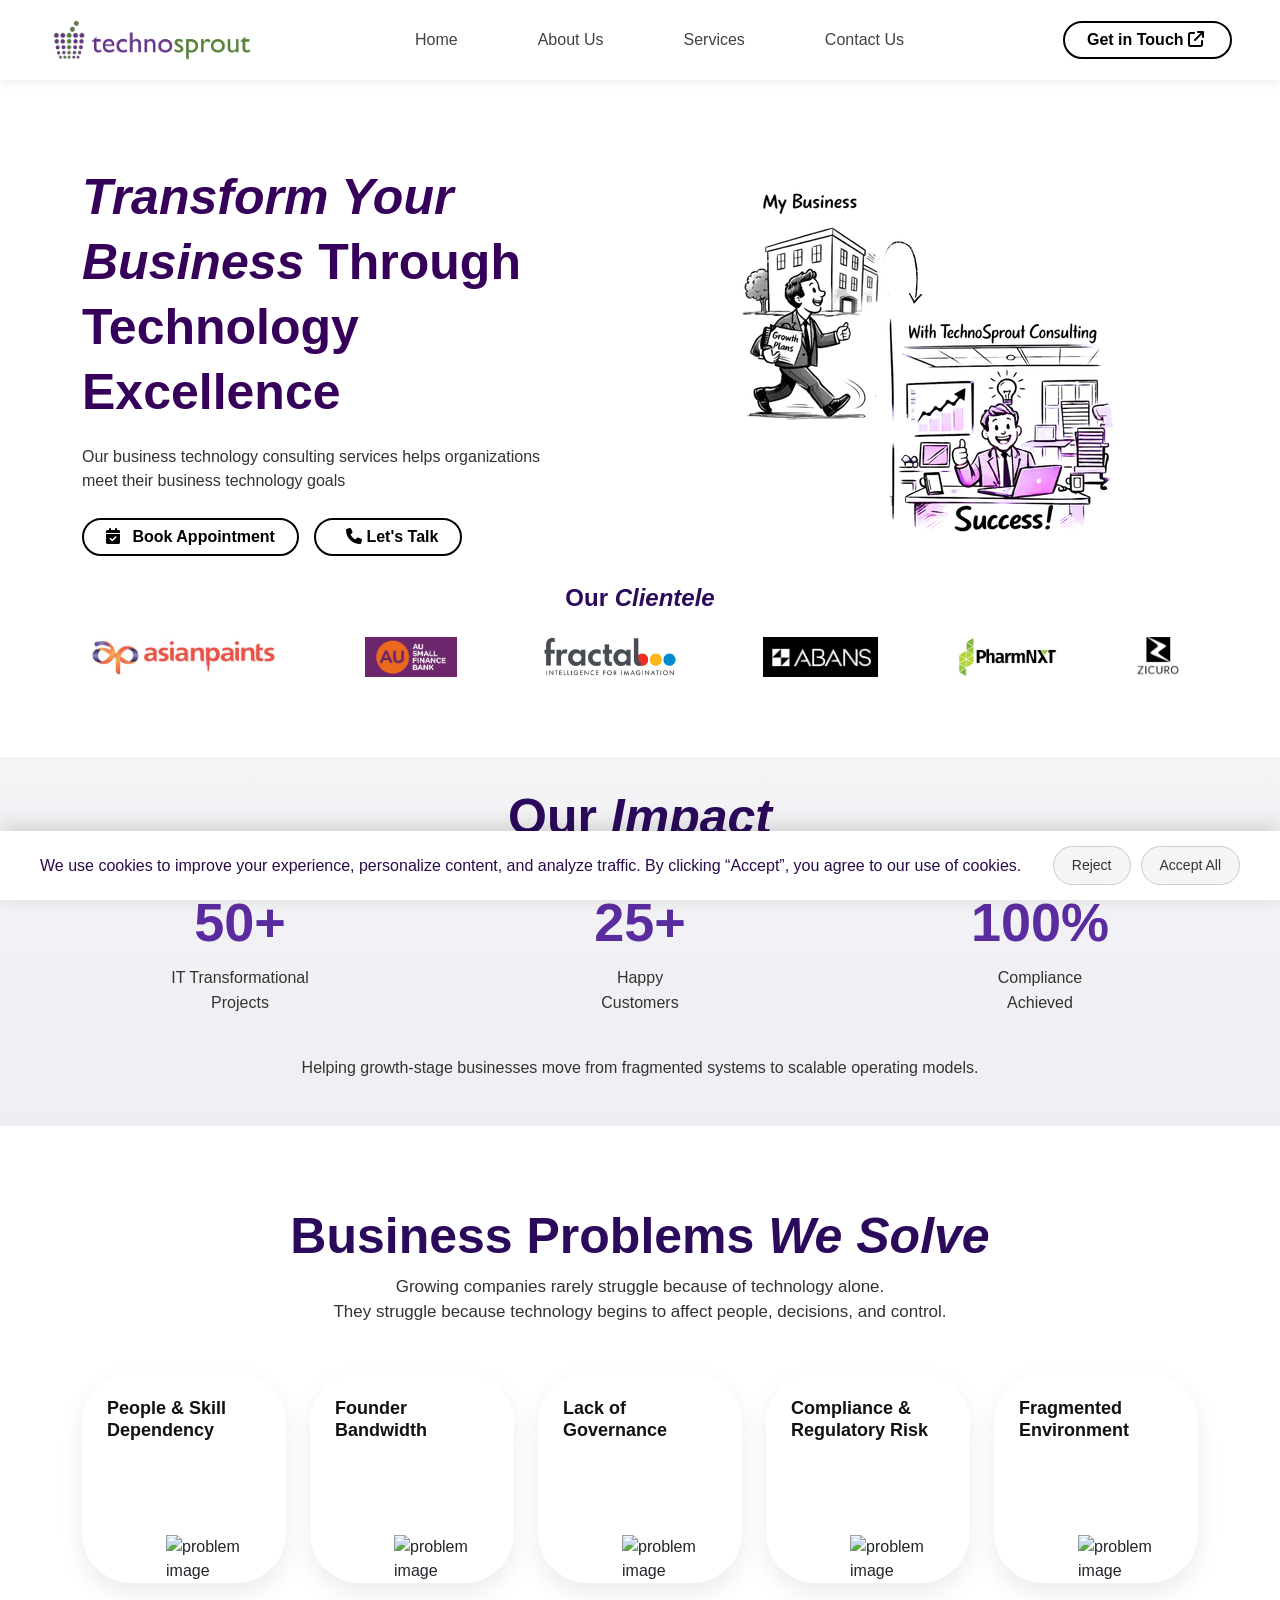
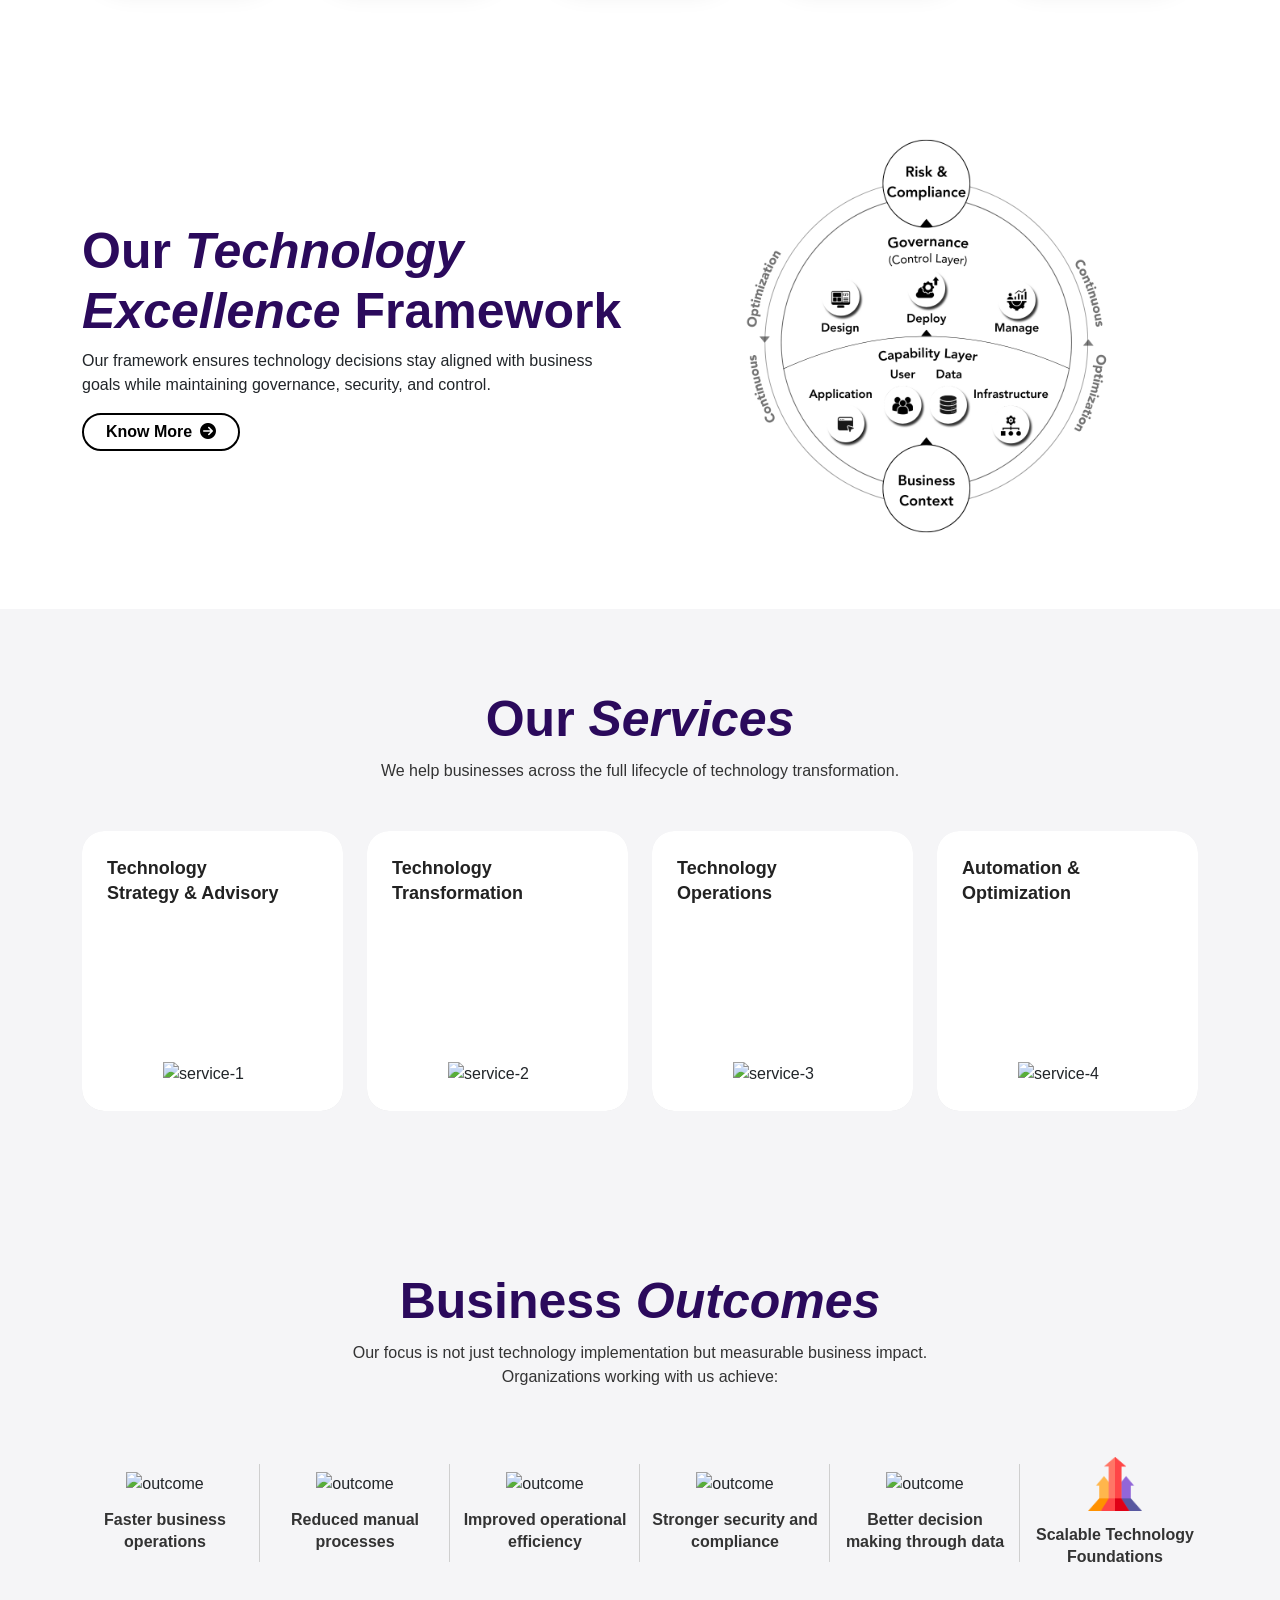
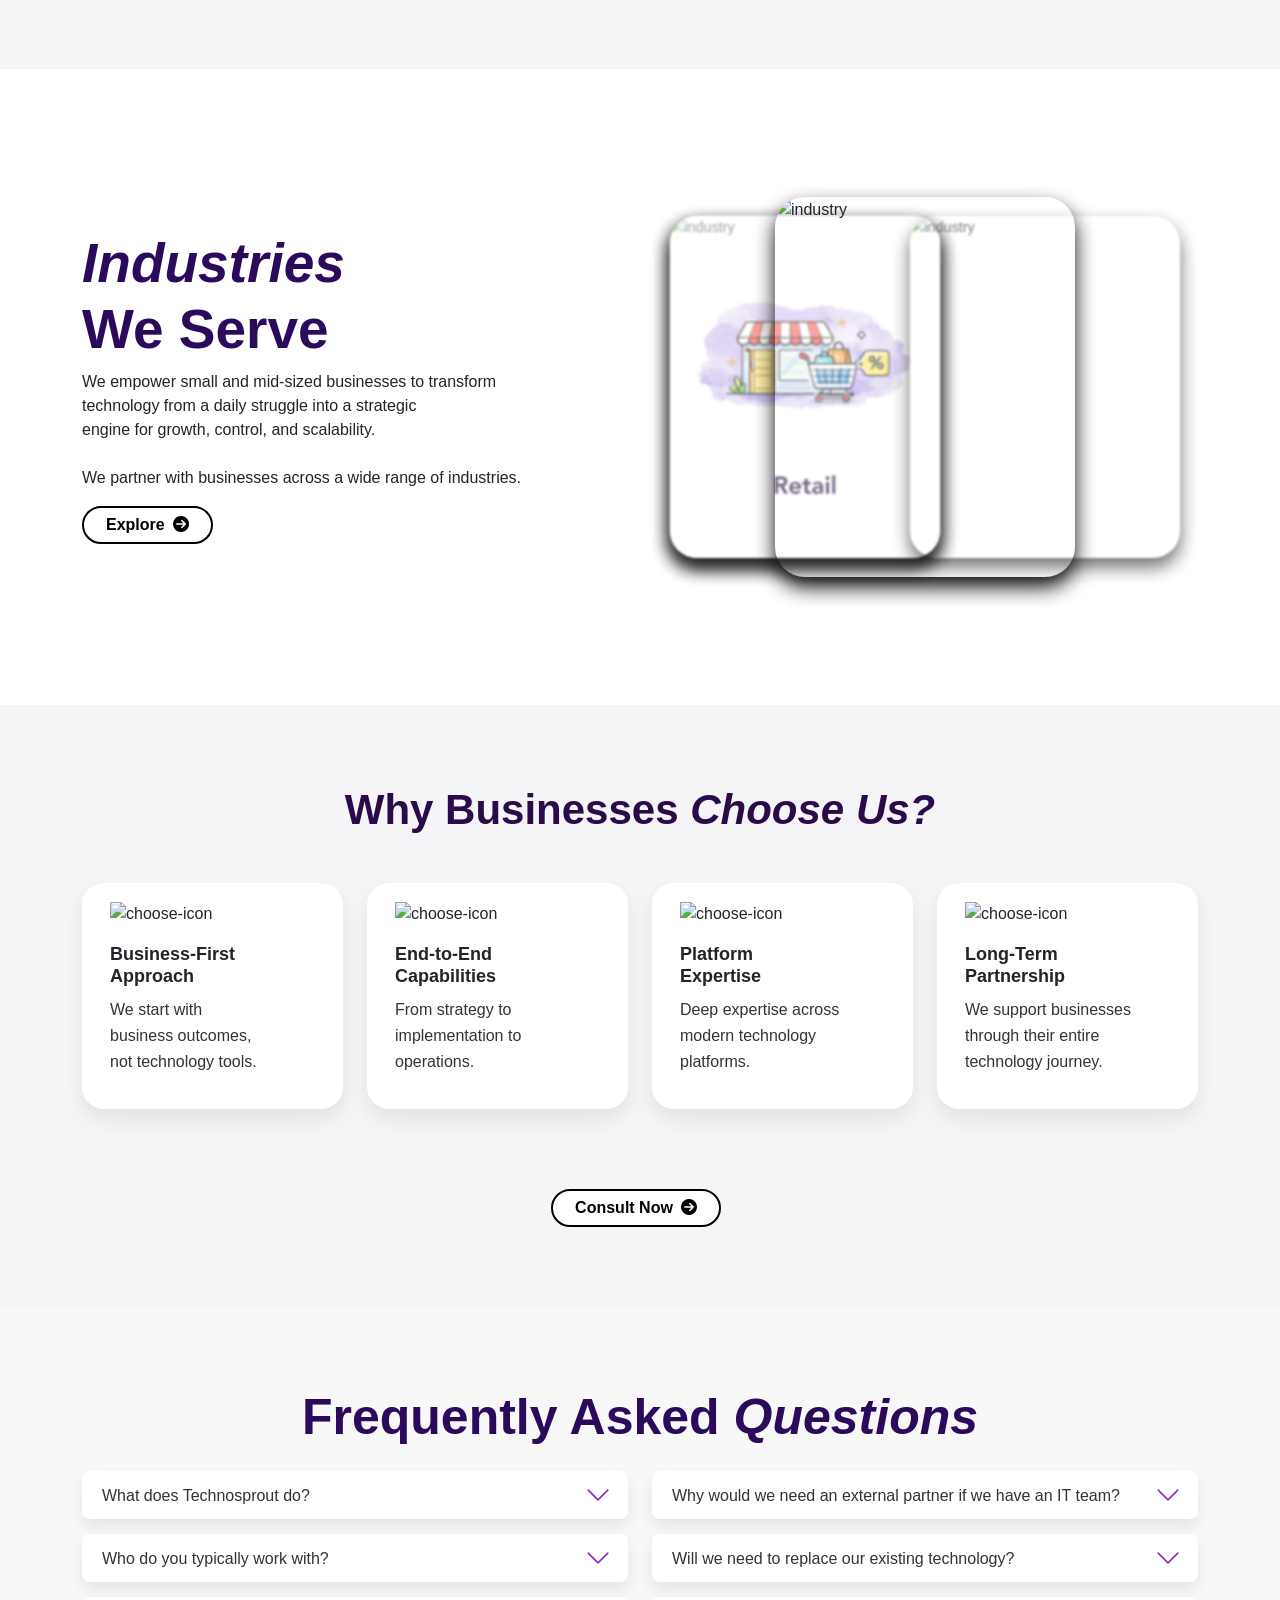
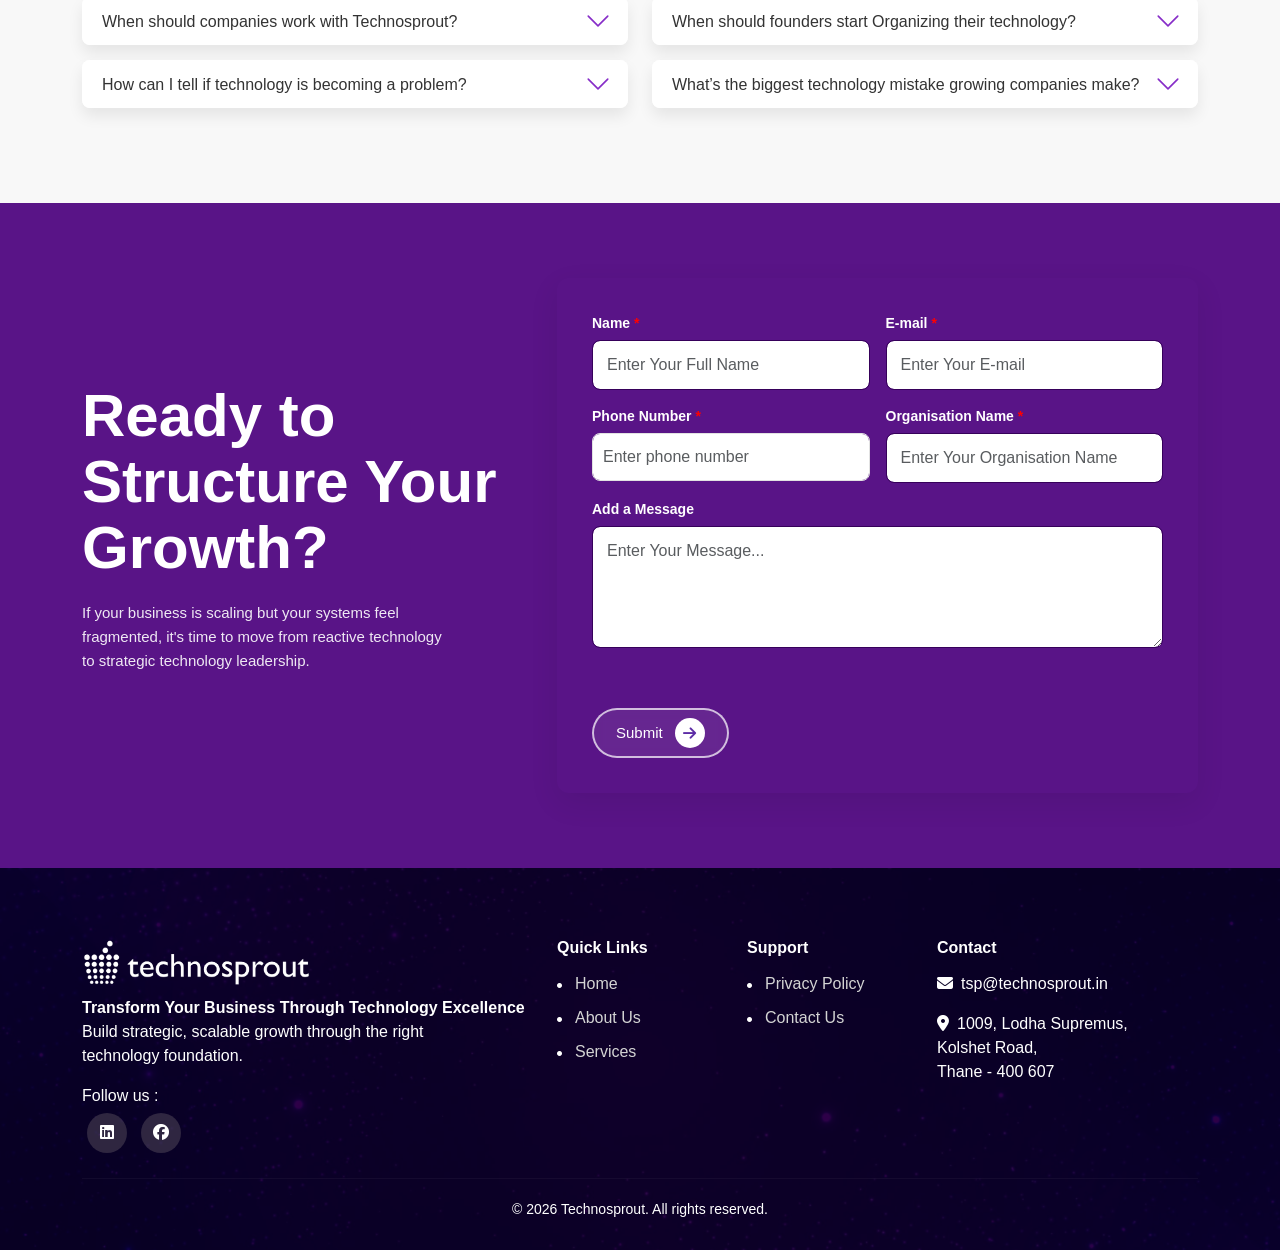
==== commit 76ce70bd: "d" ====
--- a/index.html
+++ b/index.html
@@ -1115,6 +1115,11 @@
 
                                 <div class="industry-card prev">
                                     <img src="assets/industry4.png" alt="industry">
+                                    <!-- <h3>Retail</h3> -->
+                                </div>
+
+                                 <div class="industry-card prev">
+                                    <img src="assets/industry5.png" alt="industry">
                                     <!-- <h3>Retail</h3> -->
                                 </div>
 
--- a/style.css
+++ b/style.css
@@ -2312,7 +2312,7 @@
 }
 
 .bpw-image img {
-    width: 120px;
+    width: 120px !important;
 }
 
 /* CTA LAST CARD */
--- a/style.css
+++ b/style.css
@@ -2312,7 +2312,7 @@
 }
 
 .bpw-image img {
-    width: 120px;
+    width: 120px !important;
 }
 
 /* CTA LAST CARD */
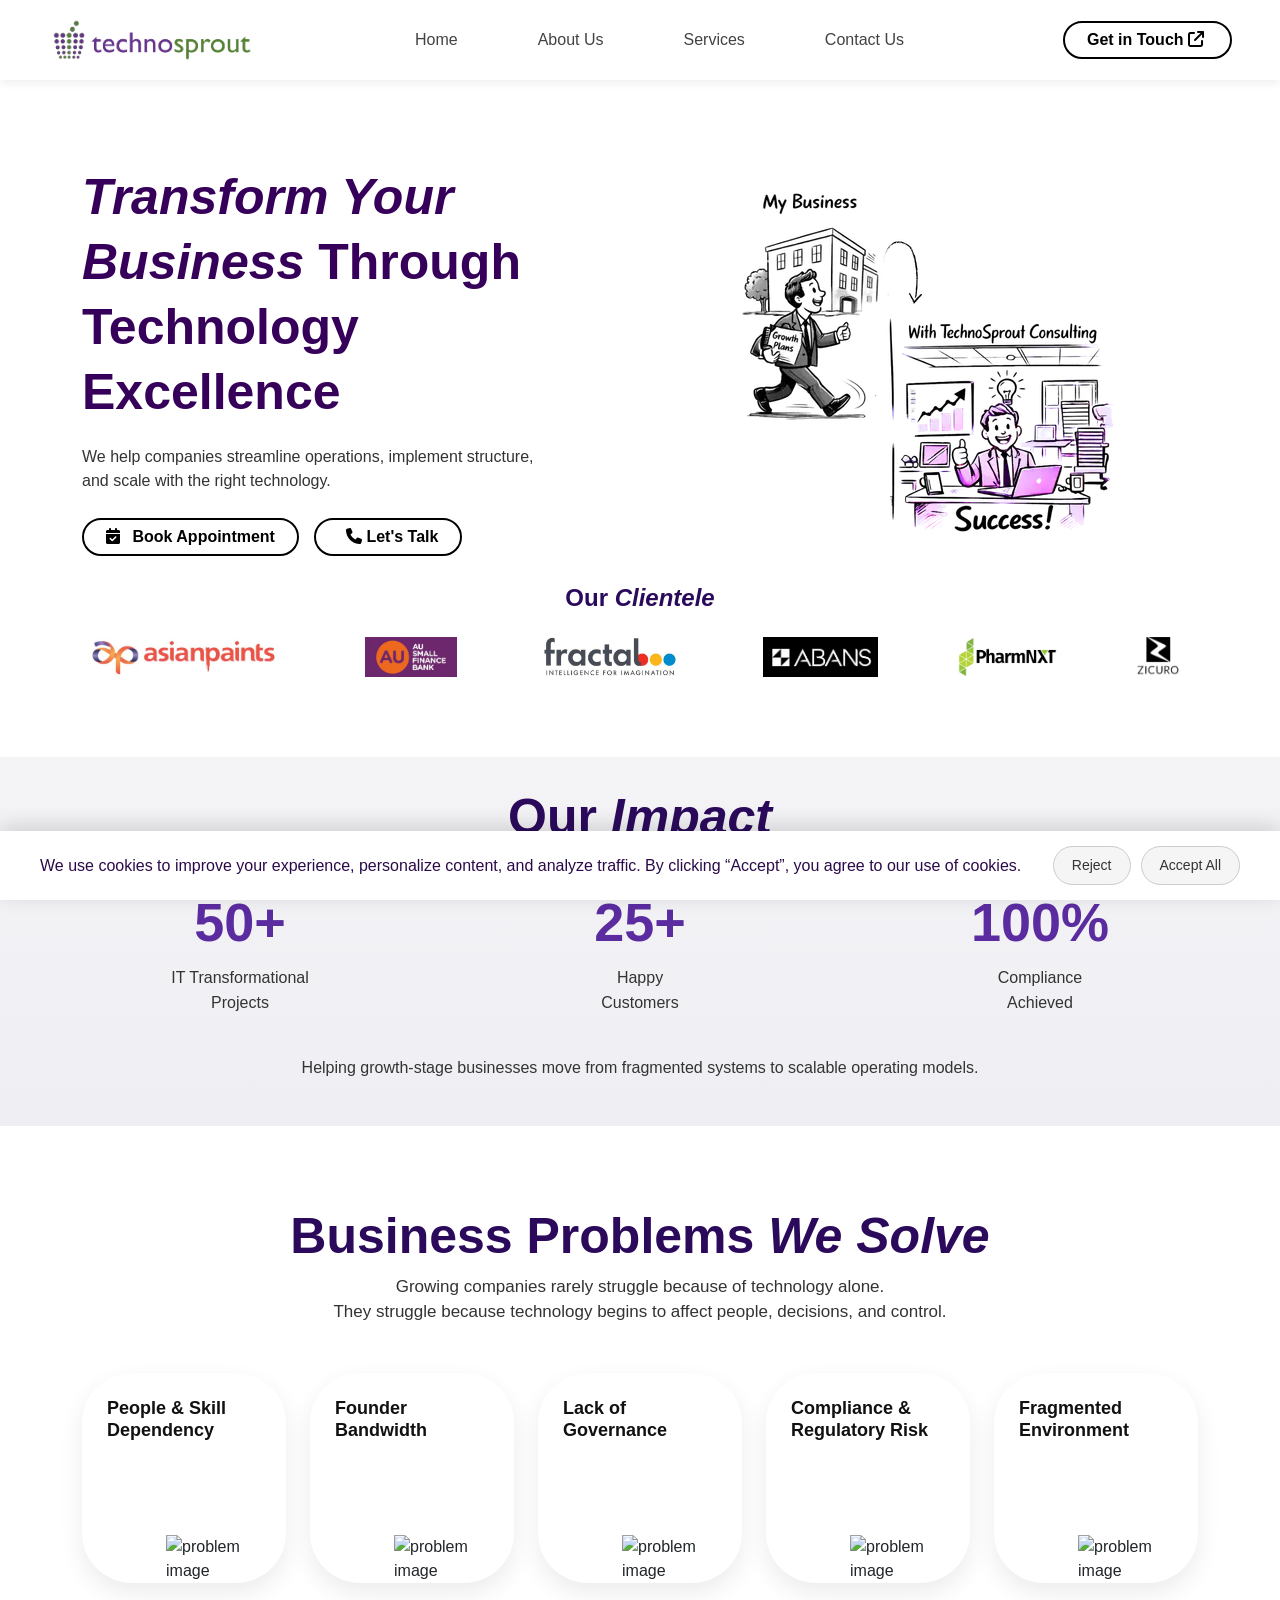
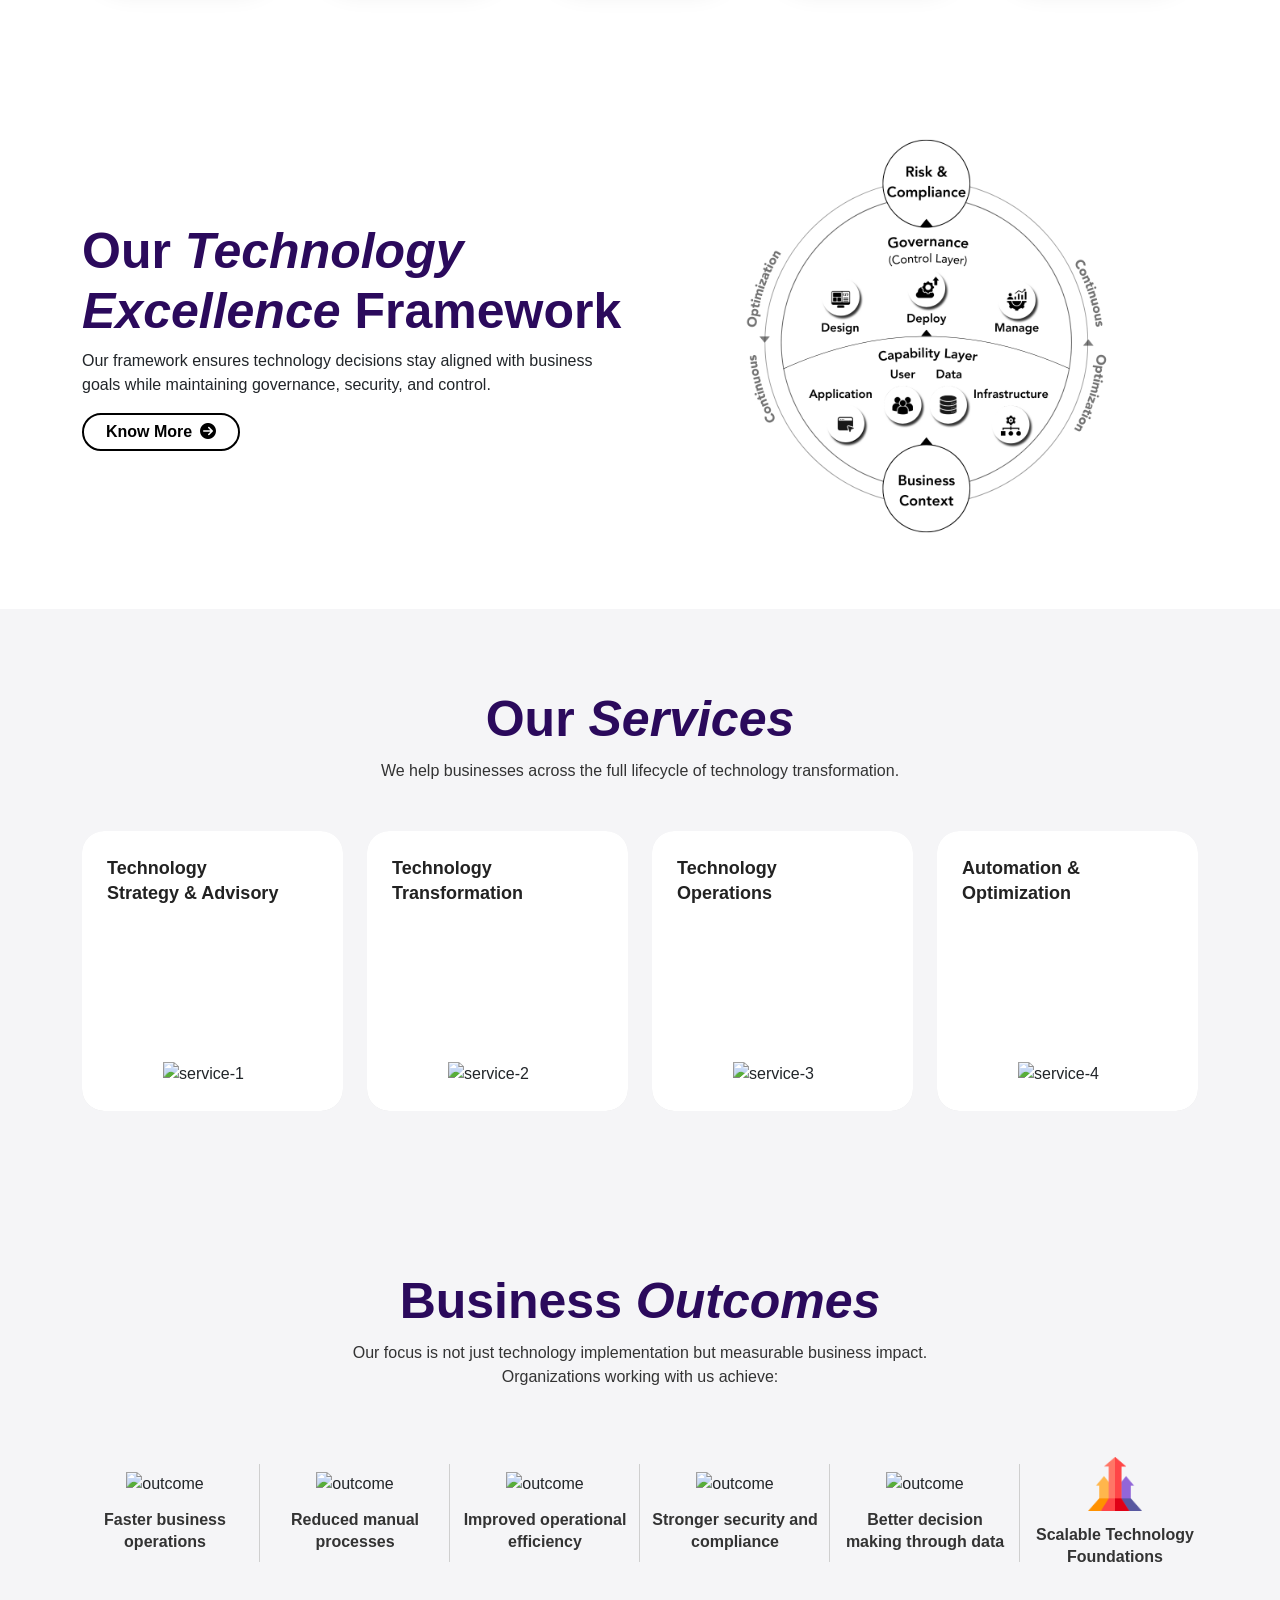
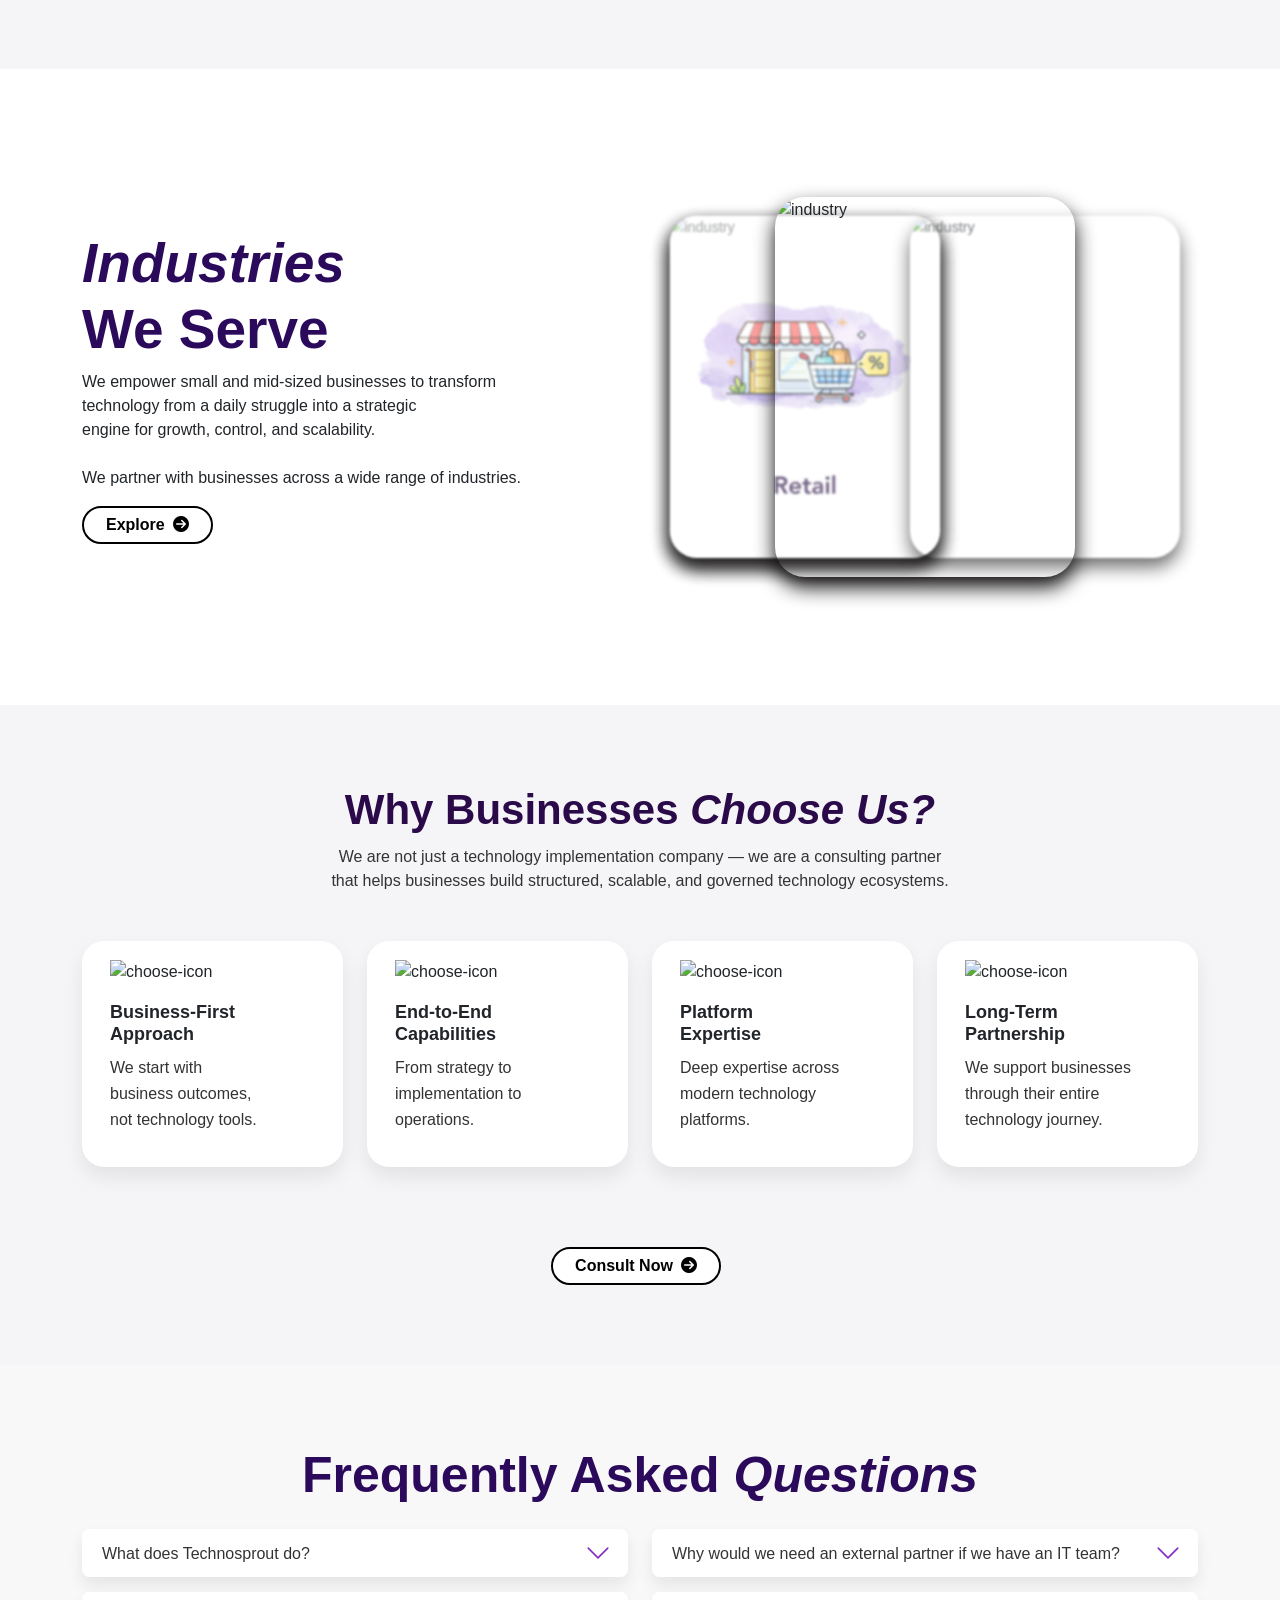
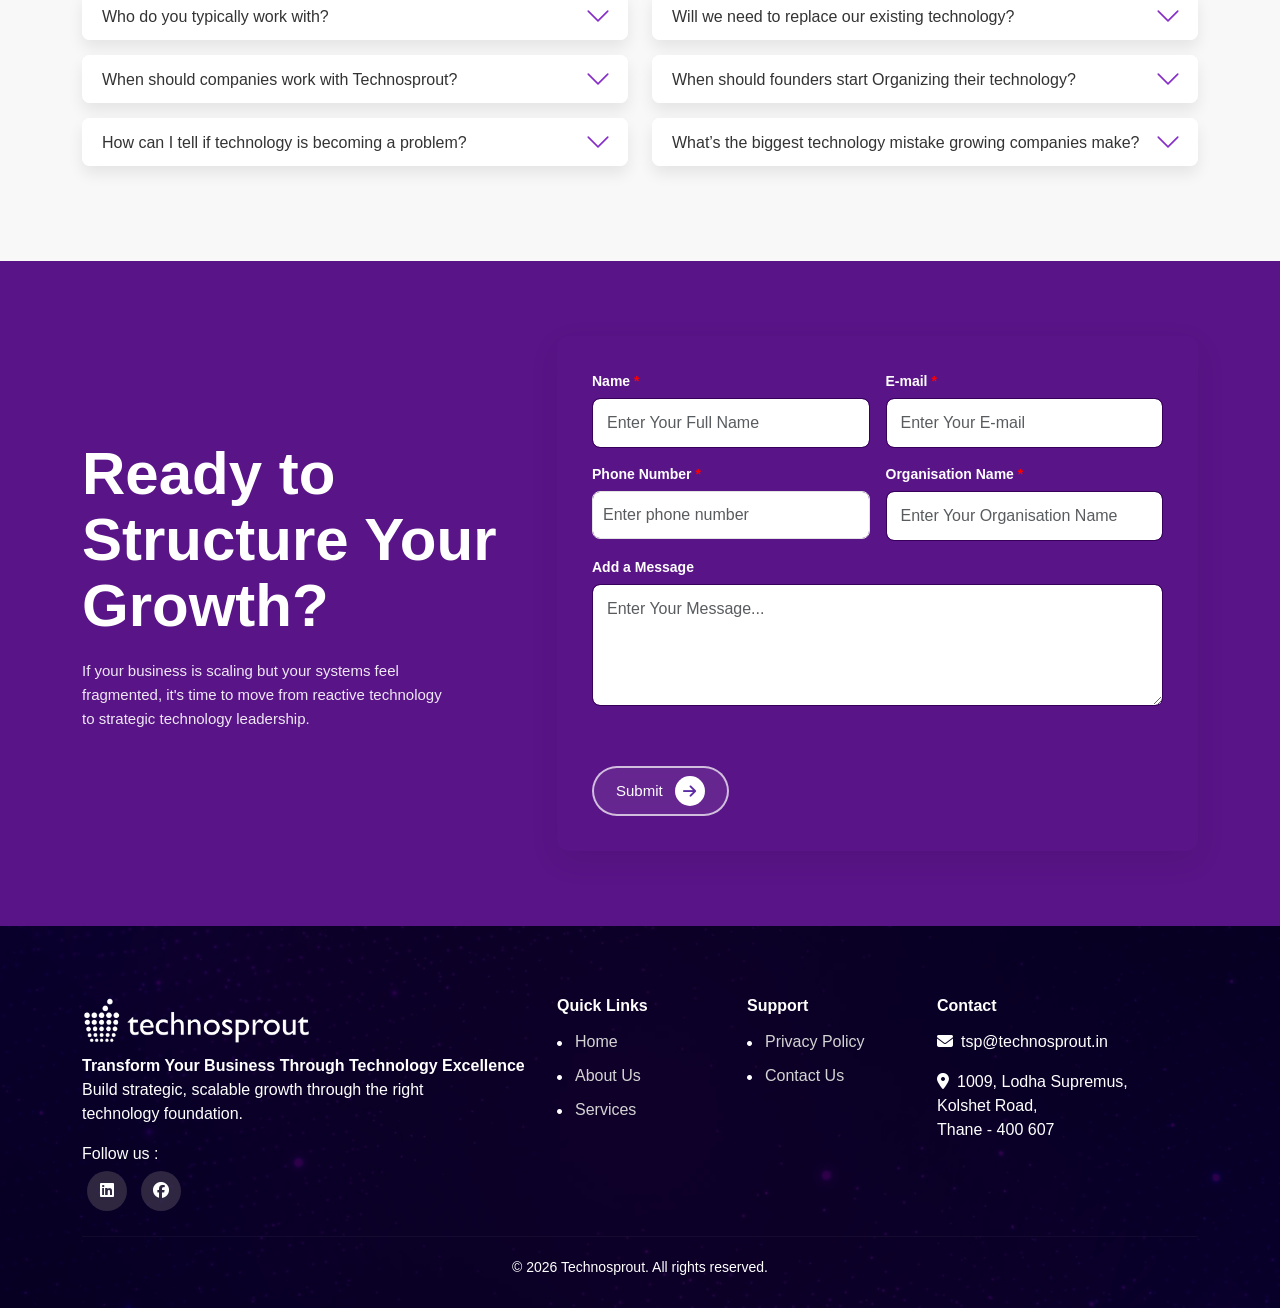
==== commit bbe3fe1c: "d" ====
--- a/index.html
+++ b/index.html
@@ -4,7 +4,7 @@
 <head>
     <meta charset="UTF-8">
     <meta name="viewport" content="width=device-width, initial-scale=1">
-    <title>Technosprout Systems Pvt. Ltd. | Transforming Businesses with Strategic Technology & Governance</title>
+    <title> Technology Consulting & Business Transformation Services | Technosprout</title>
     <meta name="description"
         content="Technosprout helps businesses transform through strategic technology consulting and IT governance frameworks.">
 
@@ -269,8 +269,7 @@
 
 
                         <p class="hero-desc">
-                            Our business technology consulting services helps
-                            organizations meet their business technology goals
+                           We help companies streamline operations, implement structure, and scale with the right technology.
                         </p>
 
                         <div class="hero-buttons">
@@ -1148,6 +1147,9 @@
                     <h2 class="choose-title">
                         Why Businesses <span>Choose Us?</span>
                     </h2>
+                    <p class="services-subtitle">
+                        We are not just a technology implementation company — we are a consulting partner </br>that helps businesses build structured, scalable, and governed technology ecosystems.
+                    </p>
                 </div>
 
                 <!-- Cards -->
--- a/style.css
+++ b/style.css
@@ -89,7 +89,7 @@
 .nav-link:hover {
 
     color: #591487 !important;
-    font-weight: 500;
+    /* font-weight: 500; */
 }
 
 .py-5 {
--- a/style.css
+++ b/style.css
@@ -89,7 +89,7 @@
 .nav-link:hover {
 
     color: #591487 !important;
-    font-weight: 500;
+    /* font-weight: 500; */
 }
 
 .py-5 {
